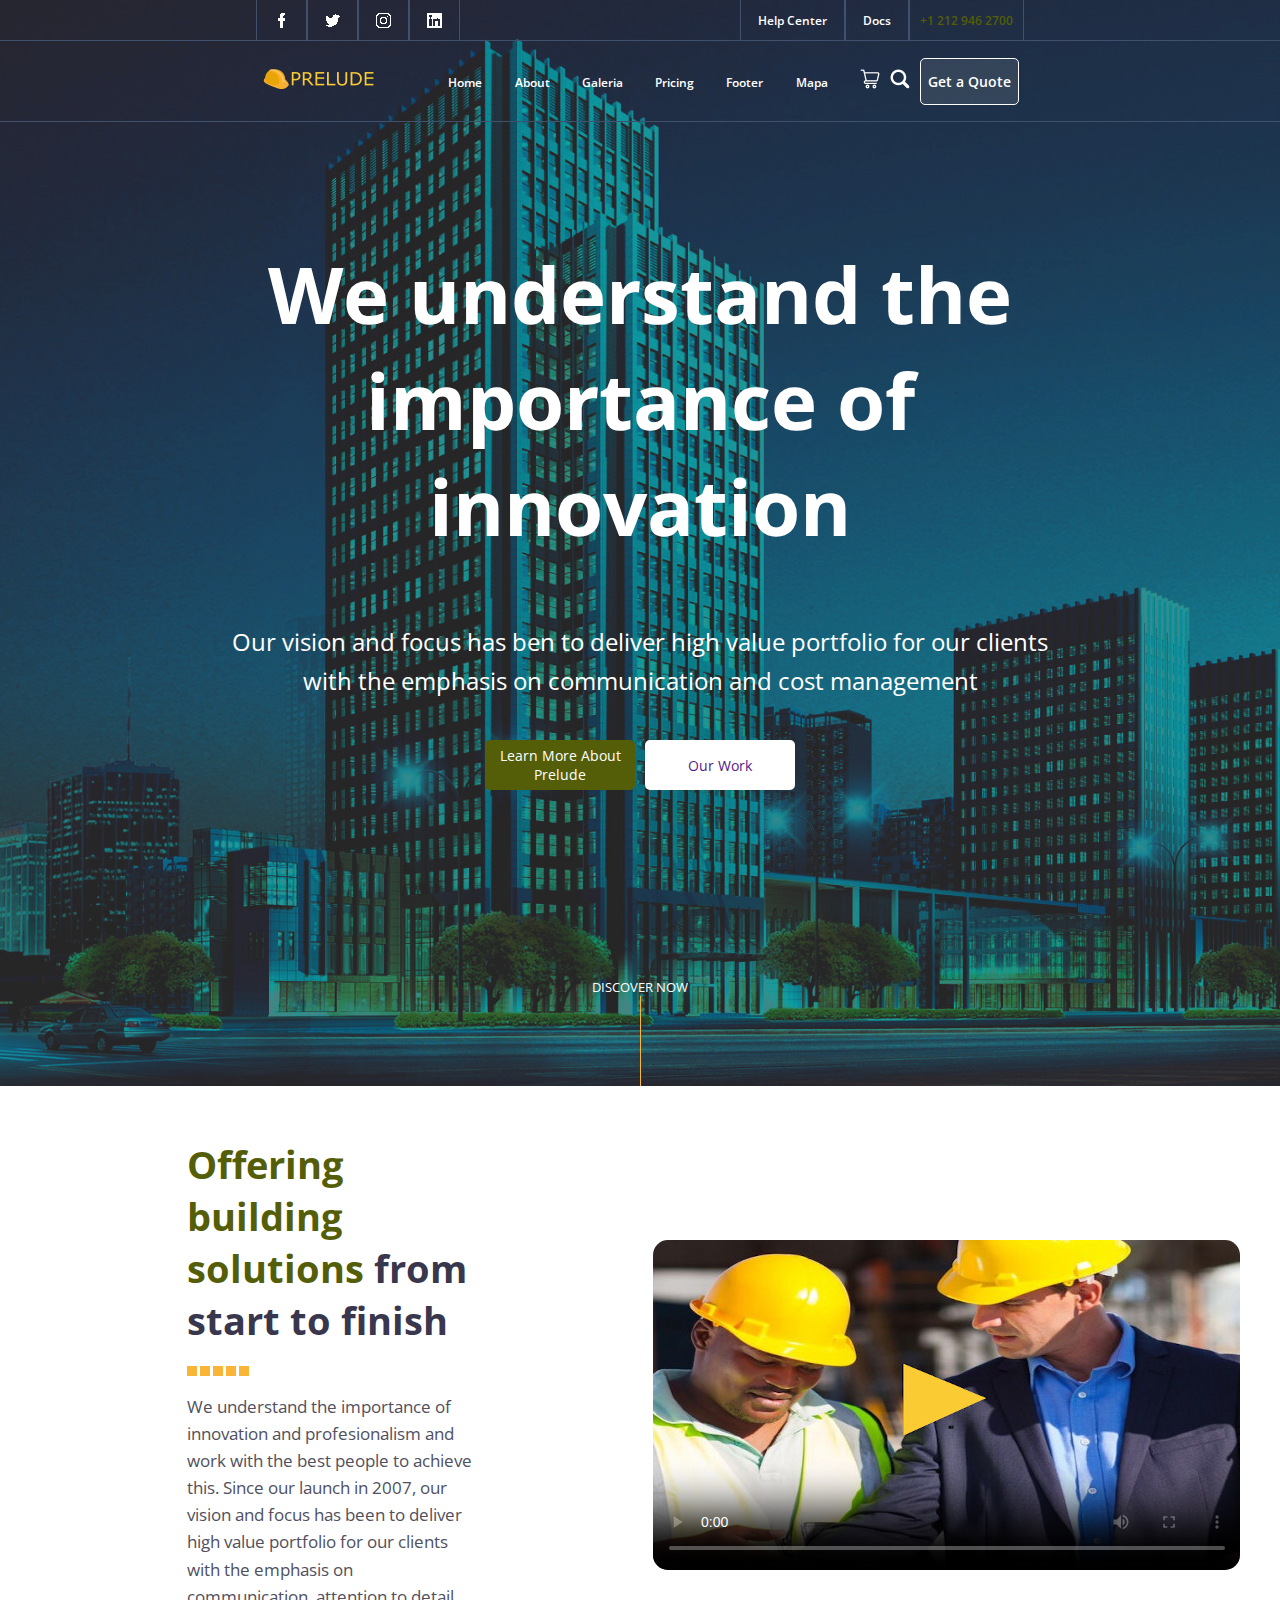
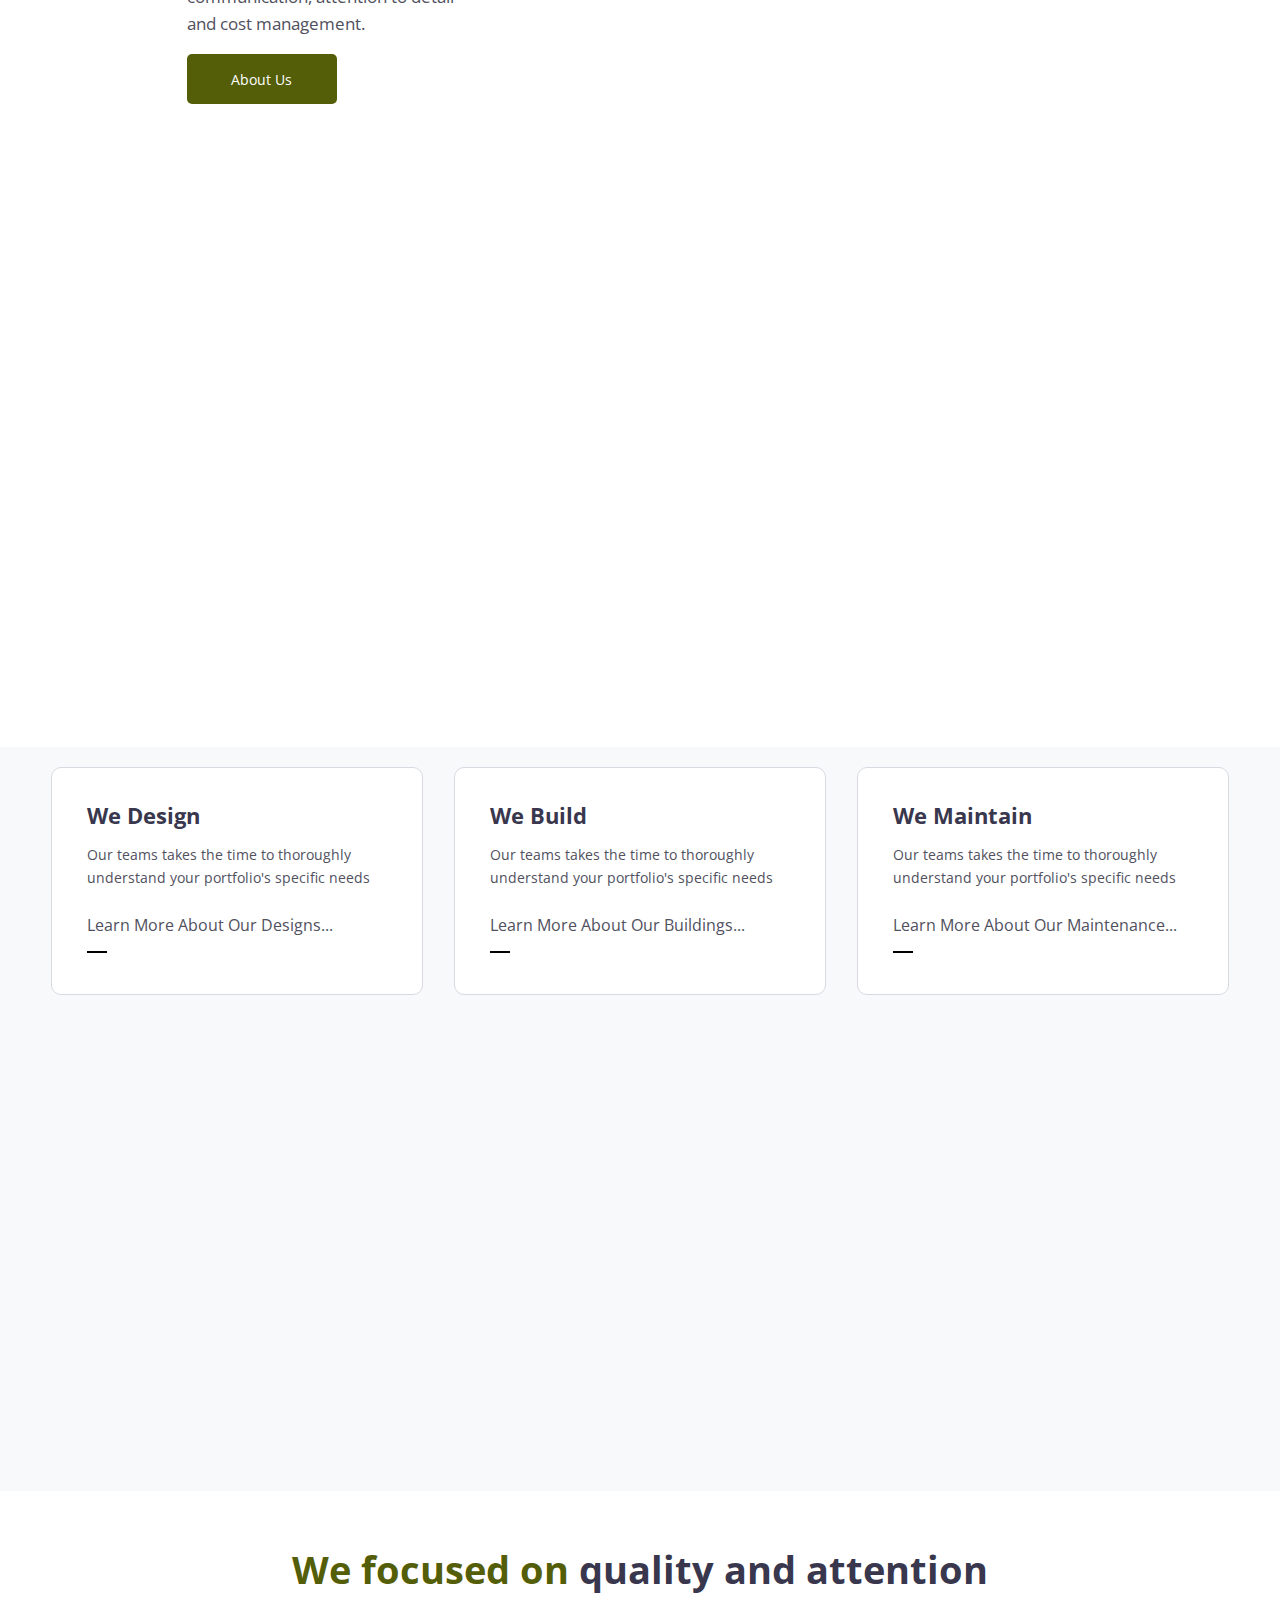
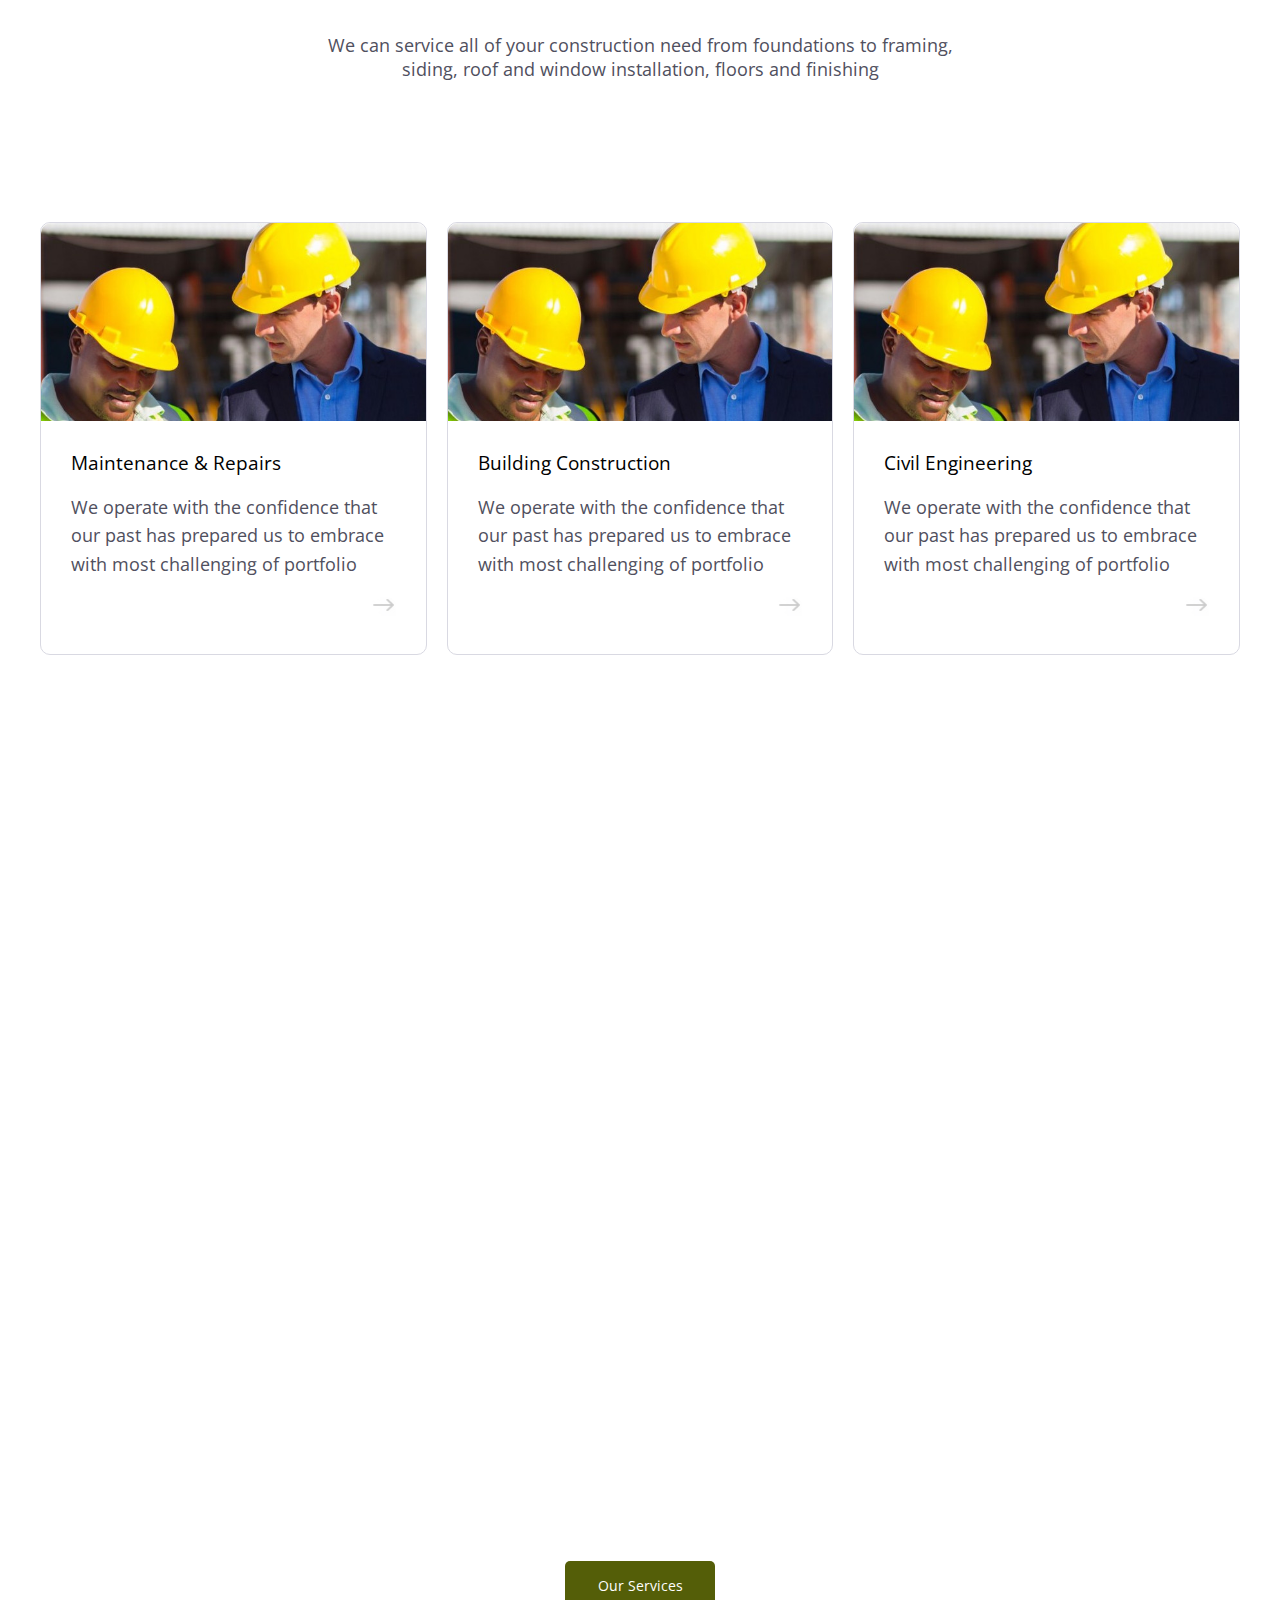
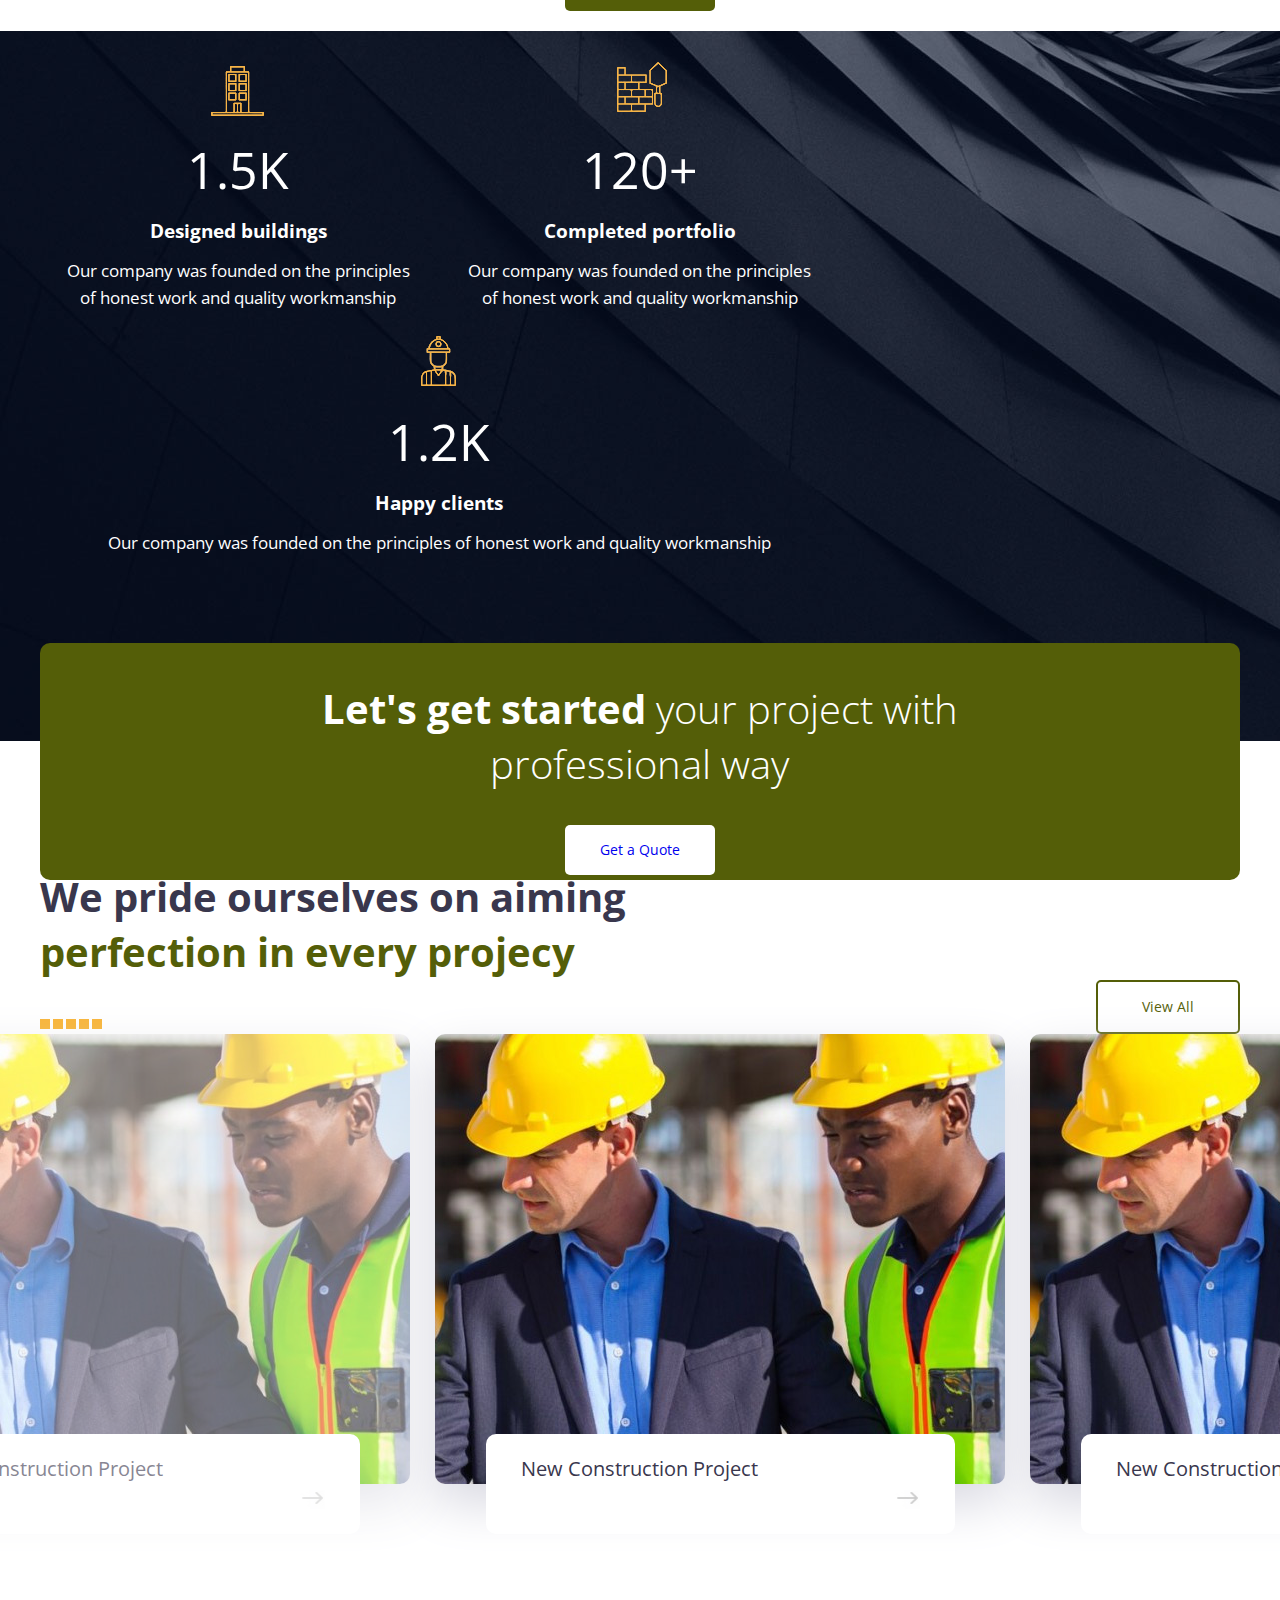
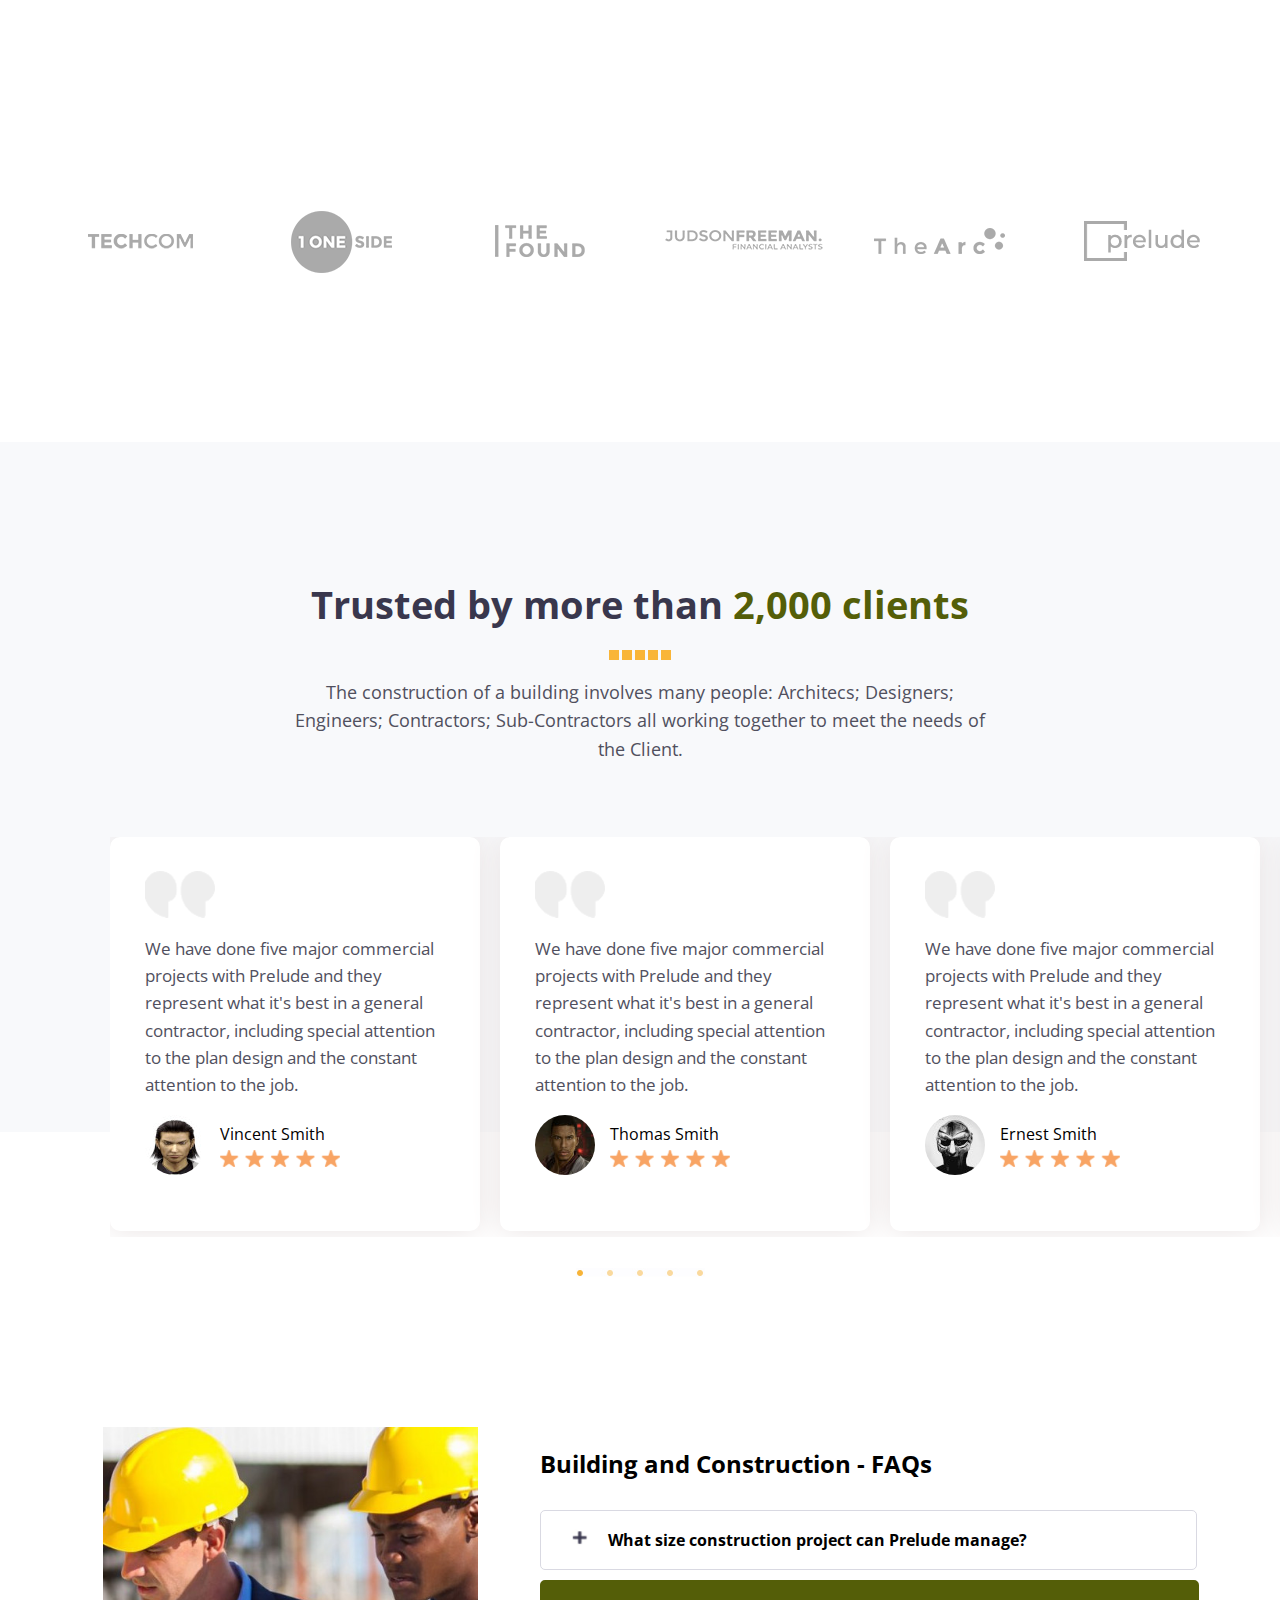
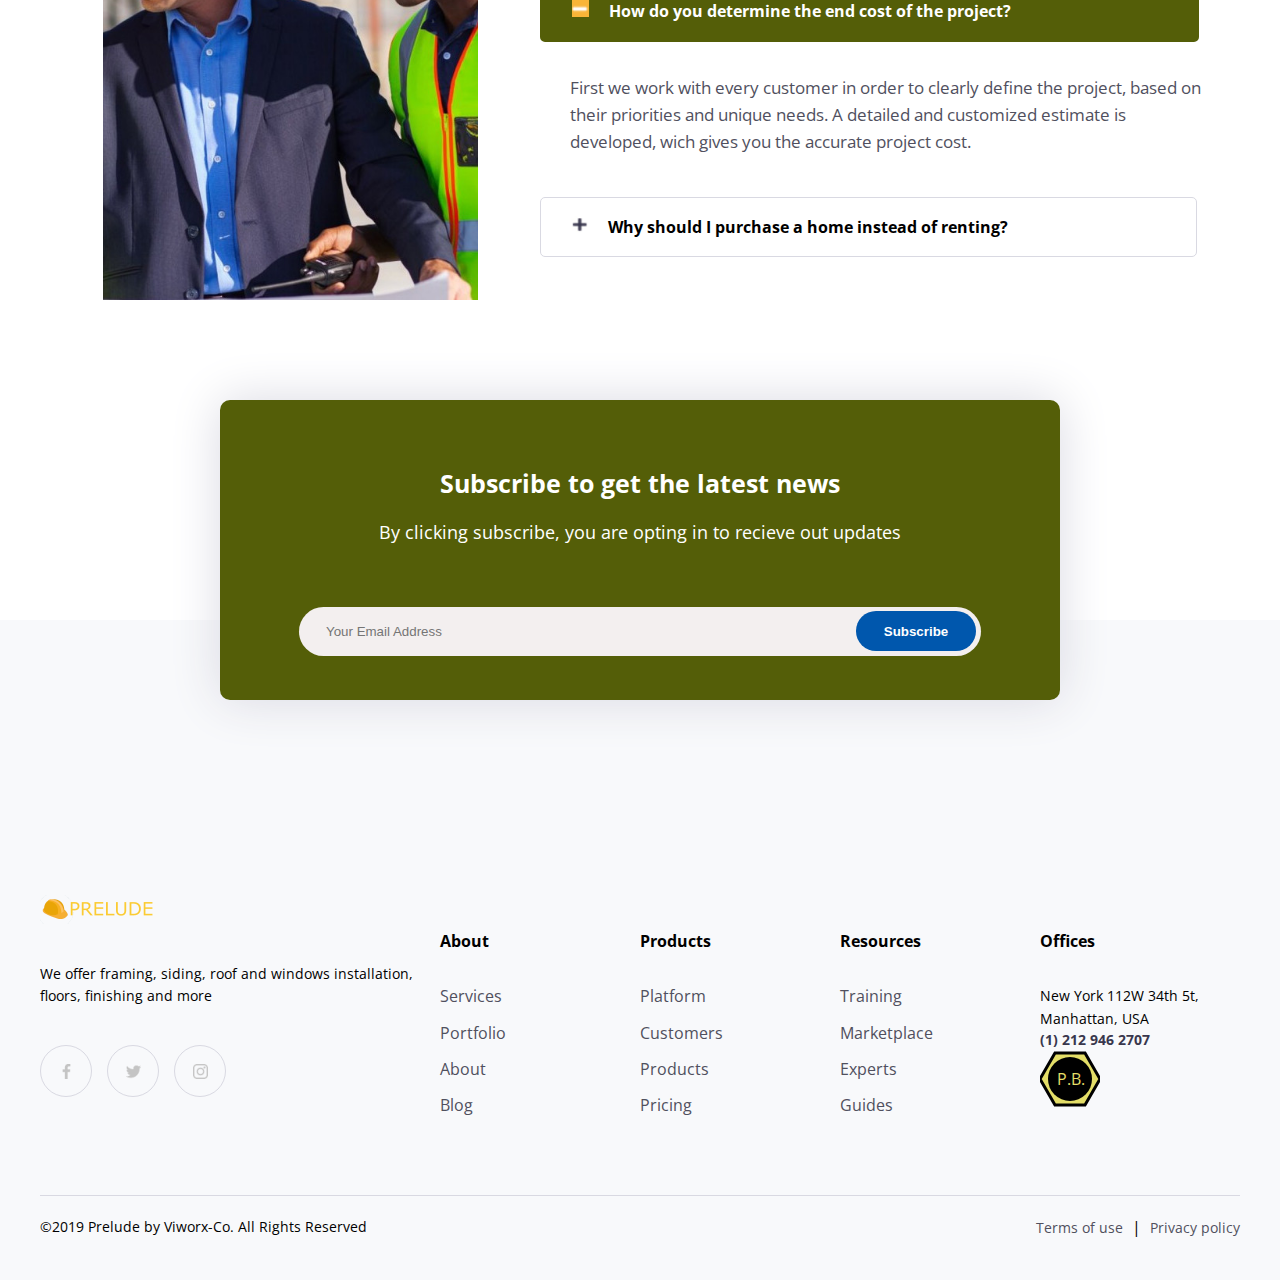
==== Proyecto_AAA/portada.html @ b58b6262 "1.1" ====
<!DOCTYPE html>
<html lang="es">

<head>
    <meta charset="UTF-8">
    <meta http-equiv="X-UA-Compatible" content="IE=edge">
    <meta name="viewport" content="width=device-width, initial-scale=1.0">
    <title>Prelude</title>
    <link rel="stylesheet" href="./styles/portada.css">
    <style>
        footer {
            margin-top: 200px;
        }
    </style>
</head>

<body>
    <div id="bgBuildings">
        <div class="borde">
            <header>
                <h1 aria-level="1" role="heading" style="display: none;">Prelude</h1>

                <div class="redes">
                    <a href=""><img class="logoHeader" src="./images/fb.png" alt="facebookLogo"></a>
                    <a href=""><img class="logoHeader" src="./images/tw.png" alt="twitterLogo"></a>
                    <a href=""><img class="logoHeader" src="./images/ig.png" alt="instagramLogo"></a>
                    <a href=""><img class="logoHeader" src="./images/lk.png" src="" alt="linkedinLogo"></a>
                </div>

                <div class="support">
                    <a href="contacto.html">Help Center</a>
                    <a href="">Docs</a>
                    <a class="textoAmarillo" href="">+1 212 946 2700</a>
                </div>

            </header>
        </div>

        <div class="borde">
            <nav>
                <h2 style="display: none;">Navegacion</h2>
                <a href="portada.html"><img src="./images/preludeLogov2Re.png" class="preludeLogo" alt="preludeLogo"></a>
                <ul>
                    <li><a href="#">Home</a></li>
                    <li><a href="#aboutUs">About</a></li>
                    <li><a href="galeria.html">Galeria</a></li>
                    <li><a href="./pricing.html">Pricing</a></li>
                    <li><a href="#footer">Footer</a></li>
                    <li><a href="mapa.html">Mapa</a></li>
                </ul>
                <div class="support">
                    <a href="./carrito.html"><img src="./images/carrito.png" alt="carritoCompra"></a>
                    <a href="./buscar.html"><img src="./images/lupa.png" alt="lupaBusqueda"></a>
                    <a href="./contacto.html" class="boton">Get a Quote</a>
                </div>

            </nav>
        </div>


        <section id="fondoContenido">
            <h2 class="tituloGrande">We understand the importance of innovation</h2>
            <span class="subtituloGrande">Our vision and focus has ben to deliver high value portfolio for
                our clients with the emphasis on communication and cost management
            </span>
            <div id="botones">
                <a href="./contacto.html" class="boton btnAmarillo">Learn More About Prelude</a>
                <a href="" class="boton">Our Work</a>
            </div>
            <audio controls autoplay>
                <source src="./audio/resultado.mp3" type="audio/mpeg">
                Musica de fondo.
            </audio>
            <div id="discover"><a href="">DISCOVER NOW</a>
                <img src="./images/lineaAmarillaV.png" alt="lineaAmarillaV">
            </div>

        </section>



    </div>
    <main>
        <section id="aboutUs">
            <div id="containerAboutUs">
                <h2 class="tituloMedio"><span class="textoAmarillo">Offering building solutions</span> from start to
                    finish</h2>
                <img src="./images/yellowDotts.png" alt="yellowDotts" class="yellowDots">
                <p class="textoParrafo">We understand the importance of innovation and profesionalism and
                    work with the best people to achieve this. Since our launch in 2007, our
                    vision and focus has been to deliver high value portfolio for our clients
                    with the emphasis on communication, attention to detail and cost
                    management.
                </p>
                <a href="" class="boton btnAmarillo">About Us</a>
            </div>

            <video controls poster="./images/videoPreview.jpg">
                <source src="./video/resultado.mp4" type="video/mp4" >
              Video publicitario de la empresa.
              </video>
        </section>
        <div class="greybg">
            <section id="knowMore">
                <h2 style="display: none;">Know More</h2>
                <article aria-labelledby="knowDesign">
                    <h3 id="knowDesign">We Design</h3>
                    <p class="textoParrafo">Our teams takes the time to thoroughly
                        understand your portfolio's specific needs
                    </p>
                    <a href="./contacto.html">Learn More About Our Designs...</a>

                </article>
                <article aria-labelledby="knowBuild">
                    <h3 id="knowBuild">We Build</h3>
                    <p class="textoParrafo">Our teams takes the time to thoroughly
                        understand your portfolio's specific needs
                    </p>
                    <a href="./contacto.html">Learn More About Our Buildings...</a>

                </article>
                <article aria-labelledby="knowMaintain">
                    <h3 id="knowMaintain">We Maintain</h3>
                    <p class="textoParrafo">Our teams takes the time to thoroughly
                        understand your portfolio's specific needs
                    </p>
                    <a href="./contacto.html">Learn More About Our Maintenance...</a>

                </article>
            </section>
        </div>

        <section id="services">
            <div class="info">
                <h2 class="tituloMedio"><span class="textoAmarillo">We focused on</span> quality and attention</h2>
                <img src="./images/yellowDotts.png" alt="yellowDotts">
                <p>We can service all of your construction need from foundations to framing,
                    siding, roof and window installation, floors and finishing
                </p>
            </div>

            <div class="cards">
                <article aria-labelledby="cardRepairs">
                    <img src="./images/services.jpg" alt="services">
                    <div>
                        <h3 id="cardRepairs">Maintenance & Repairs</h3>
                        <p class="textoParrafo">We operate with the confidence that
                            our past has prepared us to embrace
                            with most challenging of portfolio</p>
                        <a class="flechas" href="">
                            <img src="./images/flechaDerecha.png" alt="flechaDerecha">
                            <img src="./images/flechaDerechaA.png" alt="flechaDerechaA">
                        </a>
                    </div>
                </article>
                <article aria-labelledby="cardBuilding">
                    <img src="./images/services.jpg" alt="services">
                    <div>
                        <h3 id="cardBuilding">Building Construction</h3>
                        <p class="textoParrafo">We operate with the confidence that
                            our past has prepared us to embrace
                            with most challenging of portfolio</p>
                        <a class="flechas" href="">
                            <img src="./images/flechaDerecha.png" alt="flechaDerecha">
                            <img src="./images/flechaDerechaA.png" alt="flechaDerechaA">
                        </a>
                    </div>
                </article>
                <article aria-labelledby="cardCivil">
                    <img src="./images/services.jpg" alt="services">
                    <div>
                        <h3 id="cardCivil">Civil Engineering</h3>
                        <p class="textoParrafo">We operate with the confidence that
                            our past has prepared us to embrace
                            with most challenging of portfolio</p>
                        <a class="flechas" href="">
                            <img src="./images/flechaDerecha.png" alt="flechaDerecha">
                            <img src="./images/flechaDerechaA.png" alt="flechaDerechaA">
                        </a>
                    </div>
                </article>
            </div>


            <a href="" class="boton btnAmarillo">Our Services</a>
        </section>
        <div id="portfolioBg">
            <section id="portfolio">
                <h2 style="display: none;">Portfolio</h2>
                <article aria-labelledby="portDesigned">
                    <img src="./images/buildingIcon.png" alt="buildingIcon">
                    <span>1.5K</span>
                    <h3 id="portDesigned">Designed buildings</h3>
                    <p class="textoParrafo">Our company was founded on the principles
                        of honest work and quality workmanship
                    </p>
                </article>
                <article aria-labelledby="portCompleted">
                    <img src="./images/construct.png" alt="construct">
                    <span>120+</span>
                    <h3 id="portCompleted">Completed portfolio</h3>
                    <p class="textoParrafo">Our company was founded on the principles
                        of honest work and quality workmanship
                    </p>
                </article>
                <article aria-labelledby="portHappy">
                    <img src="./images/constructor.png" alt="constructor">
                    <span>1.2K</span>
                    <h3 id="portHappy">Happy clients</h3>
                    <p class="textoParrafo">Our company was founded on the principles
                        of honest work and quality workmanship
                    </p>
                </article>
                <div id="portfolioQuote">
                    <h2><span class="bold">Let's get started</span> your project with
                        professional way
                    </h2>
                    <a href="./contacto.html" class="boton">Get a Quote</a>

                </div>
            </section>
        </div>

        <section id="projects">
            <div id="projectsHeader">
                <div>
                    <h2>We pride ourselves on aiming <span class="textoAmarillo">perfection in every projecy</span></h2>
                    <img src="./images/yellowDotts.png" alt="yellowDotts">
                </div>

                <a href="noticias.html" class="boton btnAmarilloReverse">View All</a>
            </div>


            <div id="projectsArticles">
                <article class="carrouselOut" aria-label="project1">
                    <div>
                        <span>New Construction Project</span>
                        <a class="flechas" href="">
                            <img src="./images/flechaDerecha.png" alt="flechaDerecha">
                            <img src="./images/flechaDerechaA.png" alt="flechaDerechaA">
                        </a>
                    </div>
                </article>
                <article aria-label="project2">
                    <div>
                        <span>New Construction Project</span>
                        <a class="flechas" href="">
                            <img src="./images/flechaDerecha.png" alt="flechaDerecha">
                            <img src="./images/flechaDerechaA.png" alt="flechaDerechaA">
                        </a>
                    </div>
                </article>
                <article aria-label="project3">
                    <div>
                        <span>New Construction Project</span>
                        <a class="flechas" href="">
                            <img src="./images/flechaDerecha.png" alt="flechaDerecha">
                            <img src="./images/flechaDerechaA.png" alt="flechaDerechaA">
                        </a>
                    </div>
                </article>
                <article aria-label="project4" class="carrouselOut">
                    <div>
                        <span>New Construction Project</span>
                        <a class="flechas" href="">
                            <img src="./images/flechaDerecha.png" alt="flechaDerecha">
                            <img src="./images/flechaDerechaA.png" alt="flechaDerechaA">
                        </a>
                    </div>
                </article>
            </div>
            <div id="partners">
                <img src="./images/techcomLogo.png" alt="techcomLogo">
                <img src="./images/onesideLogo.png" alt="onesideLogo">
                <img src="./images/theFoundLogo.png" alt="thefoundLogo">
                <img src="./images/judsonLogo.png" alt="judsonLogo">
                <img src="./images/thearcLogo.png" alt="thearcLogo">
                <img src="./images/preludeIcon.png" alt="preludeIcon">
            </div>
        </section>

        <div class="greybg">
            <section id="reviews">
                <div id="reviewsHeader">
                    <h2 class="tituloMedio">Trusted by more than <span class="textoAmarillo">2,000 clients</span></h2>
                    <img src="./images/yellowDotts.png" alt="yellowDotts" class="yellowdots">
                    <p class="textoParrafo">The construction of a building involves many people: Architecs; Designers;
                        Engineers;
                        Contractors; Sub-Contractors all working together to meet the needs of the Client.
                    </p>
                </div>

                <div id="reviewCarrousel">
                    <article aria-label="review1">
                        <img src="./images/comillasLogo.PNG" alt="comillasLogo" class="comillasLogo">
                        <p class="textoParrafo">We have done five major commercial
                            projects with Prelude and they
                            represent what it's best in a general
                            contractor, including special attention
                            to the plan design and the constant
                            attention to the job.
                        </p>
                        <div>
                            <img class="profilePicture" src="./images/user1.jpeg" alt="clienteLogo">
                            <div>
                                <span>Vincent Smith</span>
                                <img src="./images/stars.png" alt="cincoEstrellasLogo" class="cincoEstrellasLogo">
                            </div>
                        </div>
                    </article>
                    <article aria-label="review2">
                        <img src="./images/comillasLogo.PNG" alt="comillasLogo" class="comillasLogo">
                        <p class="textoParrafo">We have done five major commercial
                            projects with Prelude and they
                            represent what it's best in a general
                            contractor, including special attention
                            to the plan design and the constant
                            attention to the job.
                        </p>
                        <div>
                            <img class="profilePicture" src="./images/user2.jpeg" alt="clienteLogo">
                            <div>
                                <span>Thomas Smith</span>
                                <img src="./images/stars.png" alt="cincoEstrellasLogo" class="estrellasLogo">
                            </div>
                        </div>
                    </article>
                    <article aria-label="review3">
                        <img src="./images/comillasLogo.PNG" alt="comillasLogo" class="comillasLogo">
                        <p class="textoParrafo">We have done five major commercial
                            projects with Prelude and they
                            represent what it's best in a general
                            contractor, including special attention
                            to the plan design and the constant
                            attention to the job.
                        </p>
                        <div>
                            <img class="profilePicture" src="./images/user3.jpg" alt="clienteLogo">
                            <div>
                                <span>Ernest Smith</span>
                                <img src="./images/stars.png" alt="cincoEstrellasLogo" class="estrellasLogo">
                            </div>
                        </div>


                    </article>
                    <article aria-label="review4" class="carrouselOut">
                        <img src="./images/comillasLogo.PNG" alt="comillasLogo" class="comillasLogo">
                        <p class="textoParrafo">We have done five major commercial
                            projects with Prelude and they
                            represent what it's best in a general
                            contractor, including special attention
                            to the plan design and the constant
                            attention to the job.
                        </p>
                        <div>
                            <img class="profilePicture" src="./images/user4.PNG" alt="clienteLogo">
                            <div>
                                <span>Andrea Smith</span>
                                <img src="./images/stars.png" alt="cincoEstrellasLogo" class="estrellasLogo">
                            </div>
                        </div>
                    </article>
                </div>
                <img src="./images/carrouselIndicator.png" alt="carrouselIndicator" class="carrouselIndicator">
            </section>
        </div>


        <section id="faq">
            <img src="./images/faq.jpg" alt="faqImg">
            <div id="faqContent">
                <h2>Building and Construction - FAQs</h2>
                <article aria-label="faq1">
                    <div class="faqAccordion">
                        <span>What size construction project can Prelude manage?</span>
                    </div>
                    <div class="hidden">
                        <p>First we work with every customer in order to clearly define the project, based on
                            their priorities and unique needs. A detailed and customized estimate is
                            developed, wich gives you the accurate project cost.
                        </p>
                    </div>
                </article>
                <article aria-label="faq2">
                    <div class="faqAccordion faqAccordionActive">
                        <span>How do you determine the end cost of the project?</span>
                    </div>
                    <div class="faqAccordionContent">
                        <p class="textoParrafo">First we work with every customer in order to clearly define the
                            project, based on
                            their priorities and unique needs. A detailed and customized estimate is
                            developed, wich gives you the accurate project cost.
                        </p>
                    </div>
                </article>
                <article aria-label="faq3">
                    <div class="faqAccordion">
                        <span>Why should I purchase a home instead of renting?</span>
                    </div>
                    <div class="hidden">
                        <p>First we work with every customer in order to clearly define the project, based on
                            their priorities and unique needs. A detailed and customized estimate is
                            developed, wich gives you the accurate project cost.
                        </p>
                    </div>
                </article>
            </div>

            <div class="subscribe">
                <div class="subscribeText">
                    <h2>Subscribe to get the latest news</h2>
                    <p>By clicking subscribe, you are opting in to recieve out updates</p>
                </div>

                <div class="inputAccount">
                    <input aria-label="Insert your email" type="email" name="emailSub" placeholder="Your Email Address">
                    <button type="submit">Subscribe</button>
                </div>
            </div>
        </section>
    </main>
    <div class="greybg">
        <footer id="footer">
            <h2 style="display: none;">Pie de pagina</h2>
            <div>
                <div id="footerInfo">
                    <img class="preludeLogo" src="./images/preludeLogov2Re.png" alt="preludeLogo">
                    <p class="textoParrafo">
                        We offer framing, siding, roof and windows installation, floors, finishing and more
                    </p>
                    <div id="footerRedes">
                        <a href="">
                            <img src="./images/fbG.png" alt="facebookGreyLogo">
                            <img src="./images/fb.png" alt="facebookLogo">
                        </a>
                        <a href="">
                            <img src="./images/twG.png" alt="twitterLogo">
                            <img src="./images/tw.png" alt="twitterLogoGrey">
                        </a>
                        <a href="">
                            <img src="./images/igG.png" alt="instagramLogo">
                            <img src="./images/ig.png" alt="instagramLogoGrey">
                        </a>
                    </div>
                </div>
                <div class="footerLinks">
                    <span class="bold">About</span>
                    <a href="./services.html">Services</a>
                    <a href="./portfolio.html">Portfolio</a>
                    <a href="./#AboutUs">About</a>
                    <a href="./blog.html">Blog</a>
                </div>
                <div class="footerLinks">
                    <span class="bold">Products</span>
                    <a href="./platform.html">Platform</a>
                    <a href="./customers.html">Customers</a>
                    <a href="./products.html">Products</a>
                    <a href="./pricing.html">Pricing</a>
                </div>
                <div class="footerLinks">
                    <span class="bold">Resources</span>
                    <a href="./training.html">Training</a>
                    <a href="./market.html">Marketplace</a>
                    <a href="./experts.html">Experts</a>
                    <a href="./guides.html">Guides</a>
                </div>
                <div id="footerAddress">
                    <span class="bold">Offices</span>
                    <span class="textoParrafo">New York 112W 34th 5t, Manhattan, USA</span>
                    <a href="">(1) 212 946 2707</a>
                    <svg width="60" height="60" id="firma">
                        <polygon class="hex" points="60,30 45,56 15,56 0,30 15,4 45,4"
                            style="fill:#e4de68; stroke:black; stroke-width:3px"></polygon>
                        <circle cx="30" cy="30" r="22" fill="black"></circle>
                        <text fill="#e4de68" font-size="18 font-family="Helvetica" x="17" y="36">P.B.</text>
                    </svg>
                </div>
            </div>

            <div id="legal">

                <span class="textoParrafo">©2019 Prelude by Viworx-Co. All Rights Reserved</span>

                <div>
                    <a href="">Terms of use</a>
                    <span class="divider">|</span>
                    <a href="">Privacy policy</a>
                </div>

            </div>

        </footer>
    </div>
</body>

</html>
---- Proyecto_AAA/styles/portada.css ----
@import url(./index.css);

@media screen and (max-width: 640px) {
    #discover {
        display: none;
    }

    #aboutUs {
        grid-template-columns: 1fr;
        grid-template-rows: repeat(2, 1fr);
    }

    #containerAboutUs {
        width: 350px;
    }

    #portfolio {
        grid-template-rows: repeat(4, 1fr);
        grid-template-columns: 1fr;
    }

    #portfolioQuote {
        padding: 5px;
    }

    #partners {
        margin-top: 40%;
        grid-template-columns: repeat(2, 1fr);
        grid-template-rows: repeat(3, 1fr);
    }

    #services .cards .textoParrafo {
        font-size: 12px;
    }

    #reviewCarrousel {
        grid-template-columns: 1fr;
    }

    #reviews {
        padding-top: 125px;
    }

    #reviewsHeader h2 {
        font-size: 25px;
    }
}

@media screen and (max-width: 1280px) {
    #knowMore {
        grid-template-columns: 1fr;
        grid-template-rows: repeat(3, 1fr);
    }

    #services .cards {
        width: 50%;
        grid-template-columns: 1fr;
        grid-template-rows: repeat(3, 1fr);
    }

    #portfolioBg {
        min-height: 710px;
    }

    #projectsArticles {
        width: 100%;
        min-height: 700px;
        display: grid;
        justify-items: center;
        grid-template-columns: 1fr;
        grid-template-rows: repeat(4, 1fr);
        gap: 175px;
    }

    #projectsArticles article {
        width: 100%;
        height: 200%;
        border-radius: 10px;

    }

    #services .info img {
        display: none;
    }

    #services .info {
        grid-template-rows: repeat(2, 1fr);
    }

    #services article div {
        padding: 10px;
    }

    #faq {
        grid-template-columns: 1fr;
        grid-template-rows: 1fr 1fr 300px;
    }

    #faq img {
        width: 40%;
    }
}

@media screen and (min-width: 640px) and (max-width: 1280px) {
    #reviewsHeader {
        margin-top: 3%;
    }

    #discover {
        display: none;
    }

    #aboutUs {
        grid-template-columns: 1fr;
        grid-template-rows: repeat(2, 1fr);
    }

    #containerAboutUs {
        width: 50%;
    }

    #portfolio {
        grid-template-rows: repeat(3, 1fr);
        grid-template-columns: repeat(2, 1fr);
    }

    #portfolio article:nth-child(4) {
        grid-column: 1 / span 2;
    }

    #portfolioQuote {
        grid-column: 1 / span 2;
        padding: 5px;
    }

    #projectsArticles {
        width: 100%;
        height: 700px;
        display: grid;
        justify-items: center;
        grid-template-columns: repeat(2, 1fr);
        grid-template-rows: repeat(2, 1fr);
        gap: 75px;
    }

    #projectsArticles article {
        width: 100%;
        height: 100%;
        border-radius: 10px;

    }

    #partners {
        margin-top: 50px;
        grid-template-columns: repeat(3, 1fr);
        grid-template-rows: repeat(2, 1fr);
    }

    #services .info {
        grid-template-rows: repeat(3, 1fr);
    }

    #services article div {
        padding: 24px 30px 32px;
    }

    #reviewCarrousel {
        grid-template-columns: repeat(2, 1fr);
    }
}

@media screen and (min-width: 1280px) {
    #discover {
        padding-top: 14%;
        display: flex;
        flex-direction: column;
        justify-items: center;
        align-items: center;
    }

    #aboutUs {
        grid-template-columns: repeat(2, 1fr);
    }

    #knowMore {
        grid-template-columns: repeat(3, 1fr);
    }


    #services .cards {
        width: 100%;
        grid-template-columns: repeat(3, 1fr);
    }

    #portfolio {
        grid-template-rows: repeat(2, 1fr);
        grid-template-columns: repeat(3, 1fr);
    }

    #portfolioQuote {
        grid-column: 1 / span 3;
    }

    #portfolioBg {
        height: 710px;
    }

    #projectsArticles {
        height: 500px;
        width: 125vw;
        display: grid;
        grid-template-columns: repeat(4, 1fr);
        grid-template-rows: 1fr;
        gap: 25px;
    }

    #projectsArticles article {
        width: 570px;
        height: 450px;
        border-radius: 10px;

    }

    #partners {
        grid-template-columns: repeat(6, 1fr);
    }

    #reviewCarrousel {
        left: 20%;
        grid-template-columns: repeat(4, 1fr);
    }

    #faq {
        grid-template-columns: 500px 1fr;
        grid-template-rows: 1fr 300px;
    }

    #faq img {
        width: 75%;
    }

    #services article div {
        padding: 24px 30px 32px;
    }
}

#bgBuildings {
    background-image: url('../images/edificio.jpg');
    background-repeat: no-repeat;
    background-size: cover;
    background-position: center;
    object-fit: fill;
    width: 100%;
    overflow: hidden;

}

#fondoContenido {
    height: 100vh;
    text-align: center;
    color: white;
    display: flex;
    flex-direction: column;
    align-content: center;
    align-items: center;
    justify-items: center;
    justify-content: center;
    margin: auto;
    padding: 0px;
    padding-top: 5%;
   
}

#botones {
    margin-top: 40px;
    display: grid;
    grid-template-columns: repeat(2, 1fr);
    grid-template-rows: 1fr;
    grid-gap: 10px;

}

#discover a {
    font-size: 13px;
    color: white;
    text-decoration: none;
}

#aboutUs {
    display: grid;
    gap: 25px;
    align-content: center;
    align-items: center;
    justify-items: center;
}

#containerAboutUs {
    display: flex;
    justify-content: space-evenly;
    flex-direction: column;
}

#knowMore {
    min-height: 430px;
    display: grid;
    align-items: center;
    justify-items: center;
    gap: 10px;
}

#knowMore article {
    width: 300px;
    height: 150px;
    padding: 32px 35px 44px 35px;
    background-color: white;
    border: 1px solid var(--grisBordeClaro);
    border-radius: 10px;
    transition: all 0.3s;
}

#knowMore article h3 {
    margin: 0px;
    font-size: 22px;
    color: var(--grisTitulo);
}

#knowMore article p {
    font-size: 14px;
    margin-bottom: 25px;
}

#knowMore article a {
    text-decoration: none;
    color: var(--grisParrafo);
}

#knowMore article a::after {
    content: url('../images/lineaNegraH.png');
    display: block;
}

#knowMore article:hover * {
    transition: all 0.3s ease-out;
}

#knowMore article:hover {
    background-image: url(../images/edificioKnowMore.jpg);
    background-size: cover;
    transition: all 0.3s ease-out;
    translate: 0 -10px;
}

#knowMore article:hover p,
#knowMore article:hover h3 {
    color: white;
}

#knowMore article:hover a {
    color: var(--amarillo);
}

#knowMore article:hover a::after {
    content: url('../images/lineaAmarillaH.png');
}

#services {
    min-height: 960px;
    max-height: 90000px;
    display: flex;
    flex-direction: column;
    align-items: center;
    justify-content: space-evenly;
}

#services .cards {
    display: grid;
    gap: 20px;
    min-height: 420px;
}

#services .info {
    display: grid;
    min-height: 200px;
    justify-items: center;
}

#services .info p {
    font-size: 18px;
    color: var(--grisParrafo);
    text-align: center;
    width: 60%;
}

#services article {
    border: 1px solid var(--grisBordeClaro);
    border-radius: 10px;
    transition: all 0.3s;
}

#services>img {
    justify-self: flex-start;
}

#services article img {
    width: 100%;
    border-top-left-radius: 10px;
    border-top-right-radius: 10px;
}

#services article div {
    display: flex;
    flex-direction: column;
    align-content: space-between;
    border-radius: 10px;
    width: 100%;
    min-height: 170px;
    box-sizing: border-box;
}

#services article:hover {
    border-bottom: 5px solid var(--amarillo);
    box-shadow: 0px 0px 50px var(--grisBordeClaro);
    transition: all 0.3s;
}

#services article div h3 {
    font-weight: 400;
    margin: 0px;
}

#services article div p {
    font-size: 18px;
}

#portfolio {
    display: grid;
    gap: 5px;
    color: white;
    height: 100%;
}

#portfolioBg {
    max-width: 1920px;
    background-image: url(../images/projectsbg.jpg);
}

#portfolio article {
    display: flex;
    flex-direction: column;
    justify-content: flex-end;
    align-items: center;
}

#portfolio article * {
    margin: 7px;
}

#portfolio article p {
    color: white;
    text-align: center;
    font-size: 17px;
    width: 90%;

}

#portfolio article span {
    font-size: 50px;
}

#portfolio article img {
    width: 64px;
}

#portfolioQuote {
    background-color: var(--amarillo);
    position: relative;
    top: var(--quoteMovement);
    border-radius: 10px;
    display: flex;
    flex-direction: column;
    justify-content: center;
    align-items: center;
}

#portfolioQuote h2 {
    font-size: 40px;
    font-weight: 100;
    width: 60%;
    text-align: center;
}

#projects {
    margin-top: var(--quoteMovement);
    min-height: 960px;
    display: flex;
    flex-direction: column;
    align-items: center;
    justify-content: space-evenly;

}

#projectsHeader {
    display: flex;
    justify-content: space-between;
    align-items: flex-end;
}

#projectsHeader h2 {
    font-size: 40px;
    width: 60%;
    color: var(--grisTitulo);
}

#projectsArticles article {
    display: flex;
    align-items: flex-end;
    justify-content: center;
    background-image: url(../images/carrousel.jpg);
    background-size: cover;
    box-shadow: 0px 20px 50px var(--grisBordeClaro);
}

/*
#projectsArticles article:nth-child(2) {
    background-image: url(../images/engineeringImg.jpg);
}

#projectsArticles article:nth-child(3) {
    background-image: url(../images/maintenanceImg.jpg);
}
*/

video {
    border-radius: 15px;
    transition: 0.5s ease-in;
    width: 100%;
    max-width: 600px;
    min-width: 250px
}

#projectsArticles article div {
    width: 70%;
    height: 60px;
    background-color: white;
    border-radius: 10px;
    padding: 21px 35px 19px;
    display: flex;
    justify-content: space-between;
    position: relative;
    top: 50px;
    transition: 0.5s ease-out;
}

#projectsArticles article:hover div {
    transform: translateY(-100px);
    transition: 0.5s ease-out;
}

#projectsArticles article:hover div span {
    color: var(--amarillo);
    transition: 0.5s;
}

#projectsArticles article div span {
    color: var(--grisTitulo);
    font-size: 20px;
    transition: 0.5s;
}

#partners {
    display: grid;
    gap: 10px;
}

#reviews {
    height: 650px;
    display: grid;
    grid-template-rows: 300px 400px 115px;
    justify-items: center;
}

#reviewCarrousel {
    height: 400px;
    gap: 20px;
    display: grid;
    position: relative;
    top: var(--quoteMovement);
    overflow: auto;

}


#reviewCarrousel article {
    width: 300px;
    height: 300px;
    padding: 34px 35px 60px;
    background-color: white;
    box-shadow: 0px 0px 30px rgb(233, 227, 227);
    border-radius: 10px;
    display: flex;
    flex-direction: column;
    justify-content: space-between;
}

#reviewCarrousel article div {
    display: flex;
    gap: 15px;
}

#reviewCarrousel article div div {
    display: flex;
    flex-direction: column;
    justify-content: center;
    gap: 5px;
}

#reviewsHeader {
    max-width: var(--anchoMax);
    min-width: var(--anchoMin);
    margin: auto;
    padding: 20px;
    height: 100%;
    display: flex;
    flex-direction: column;
    justify-content: flex-end;
    align-items: center;
}

#reviewsHeader p {
    font-size: 18px;
    width: 60%;
    text-align: center;
}

#faq {
    margin-top: 275px;
    display: grid;
    justify-items: center;
}

#faq img {
    min-width: 350px;

}

#faq .hidden {
    display: none;
}

#faqContent {
    display: flex;
    flex-direction: column;
    gap: 10px;
}

.faqAccordion {
    width: 85%;
    padding: 18px 30px;
    border: 1px solid var(--grisBordeClaro);
    border-radius: 5px;
    transition: all 0.3s;
}

.faqAccordion:hover {
    color: var(--amarillo);
    transition: all 0.3s;
}

.faqAccordionActive {
    background-color: var(--amarillo);
    border: 2px solid var(--amarillo);
    color: white;
    transition: all 0.3s;
}

.faqAccordionActive:hover {
    color: white;
    background-color: var(--amarilloOscuro);
    transition: all 0.3s;
}

.faqAccordion span {
    font-weight: bold;
}

.faqAccordionContent {
    padding: 15px 30px;
}

.faqAccordion span::before {
    content: '';
    background-image: url(../images/plusIcon.png);
    background-size: 17px 17px;
    display: inline-block;
    width: 17px;
    height: 17px;
    margin-right: 20px;
}

.faqAccordionActive span::before {
    content: '';
    background-image: url(../images/minusIcon.png);
    background-size: 17px 17px;
    display: inline-block;
    width: 17px;
    height: 17px;
    margin-right: 20px;
}
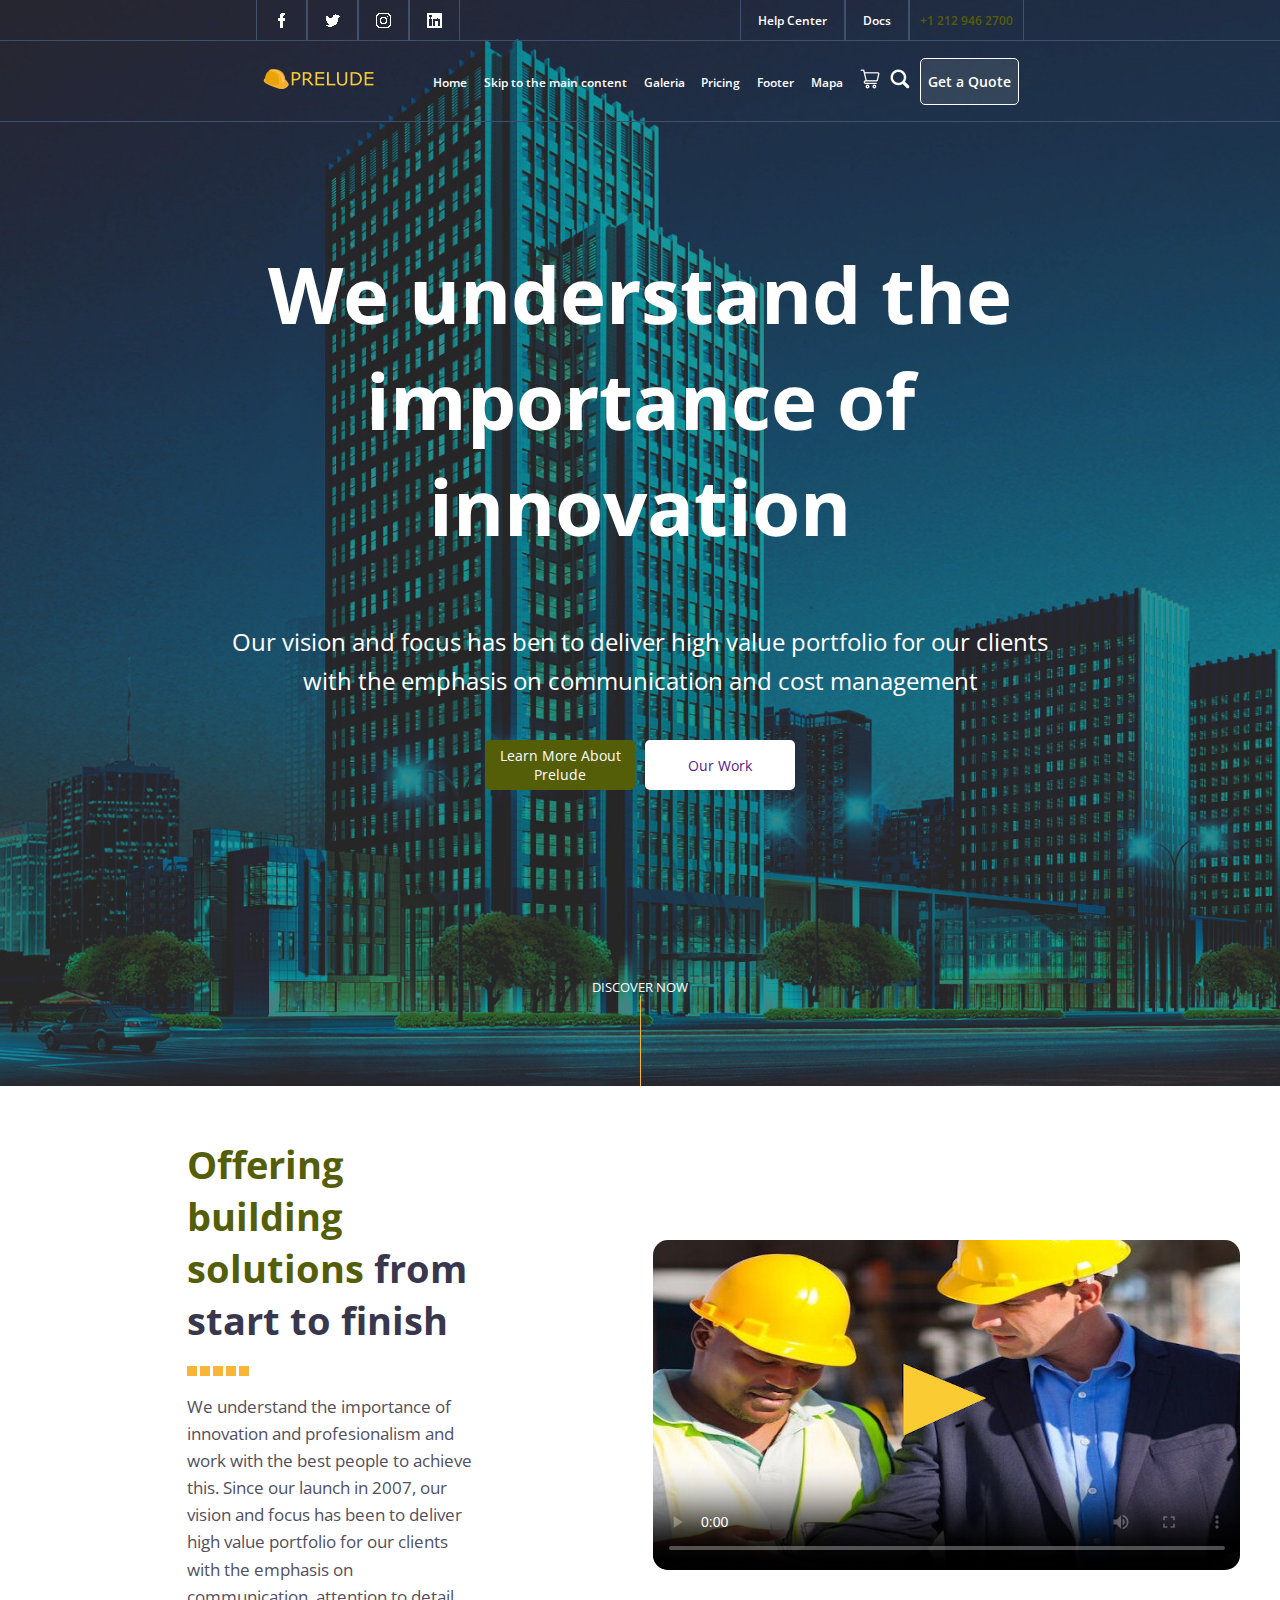
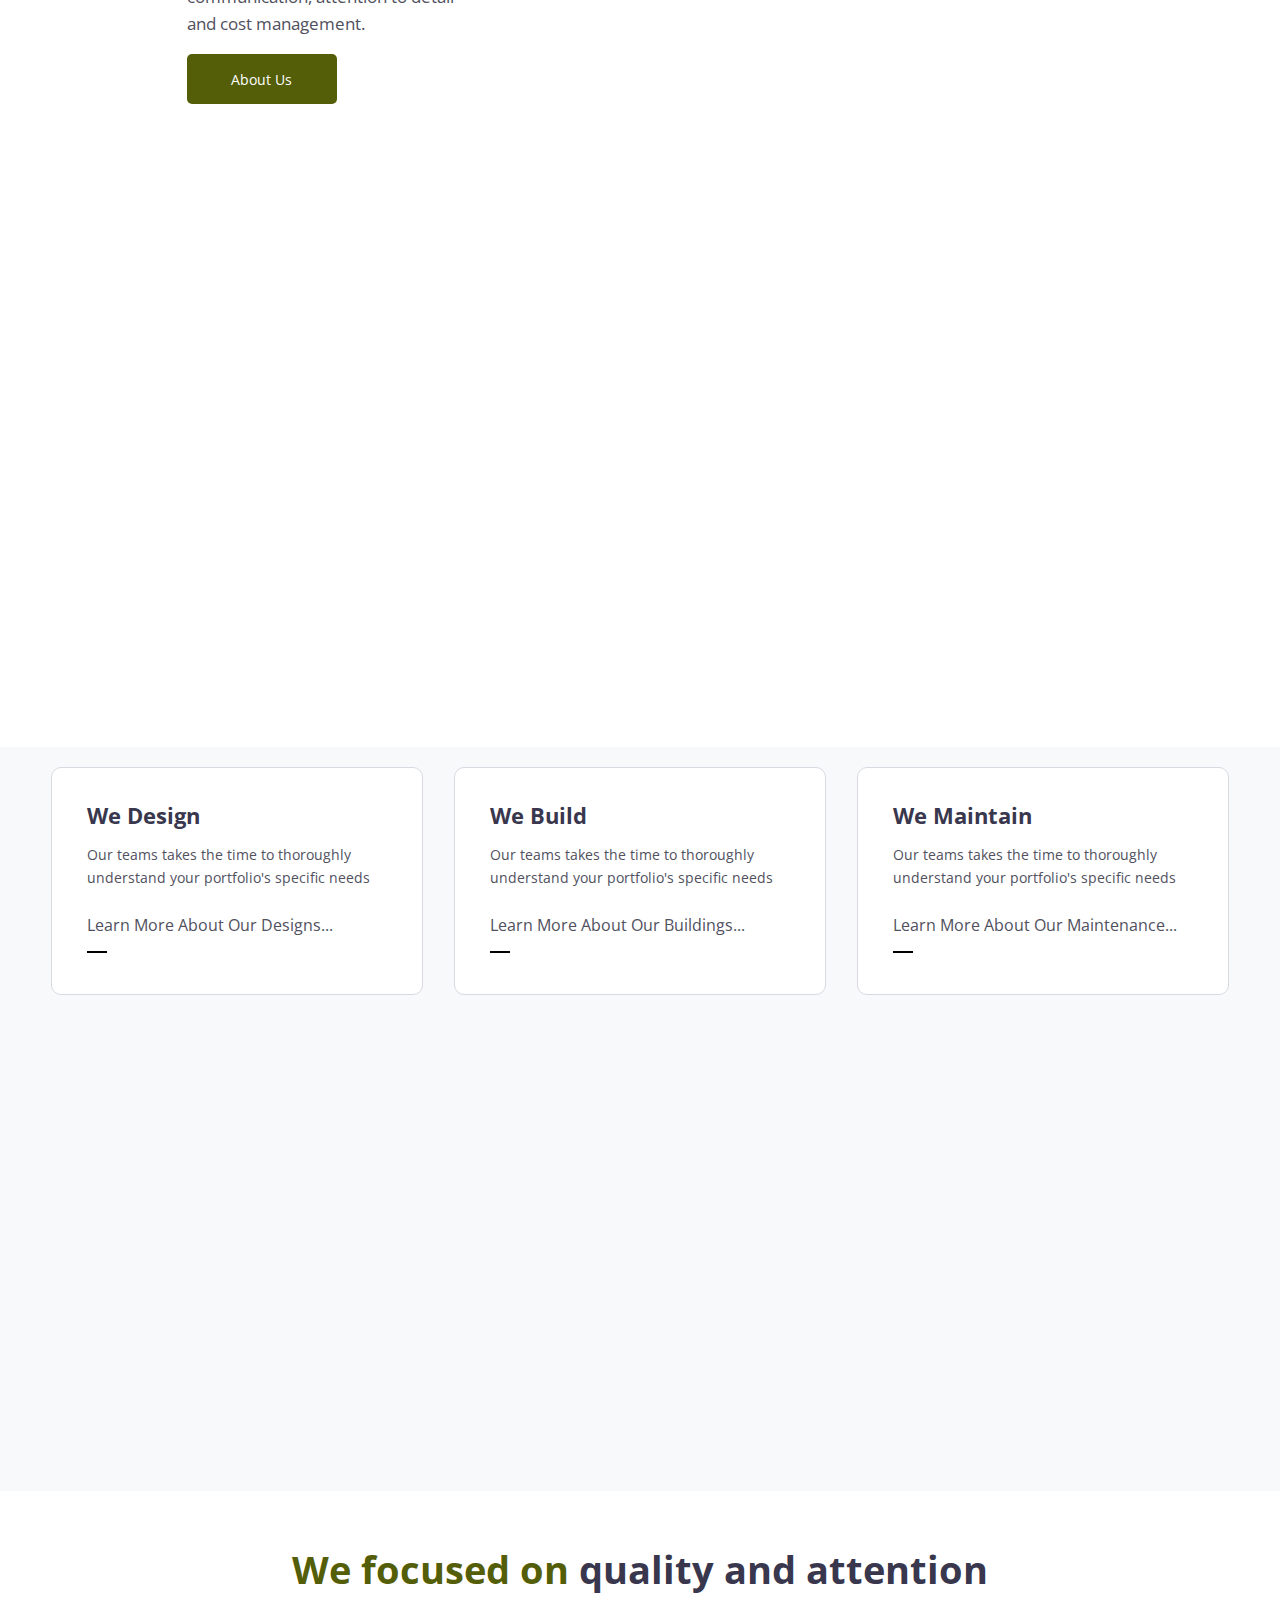
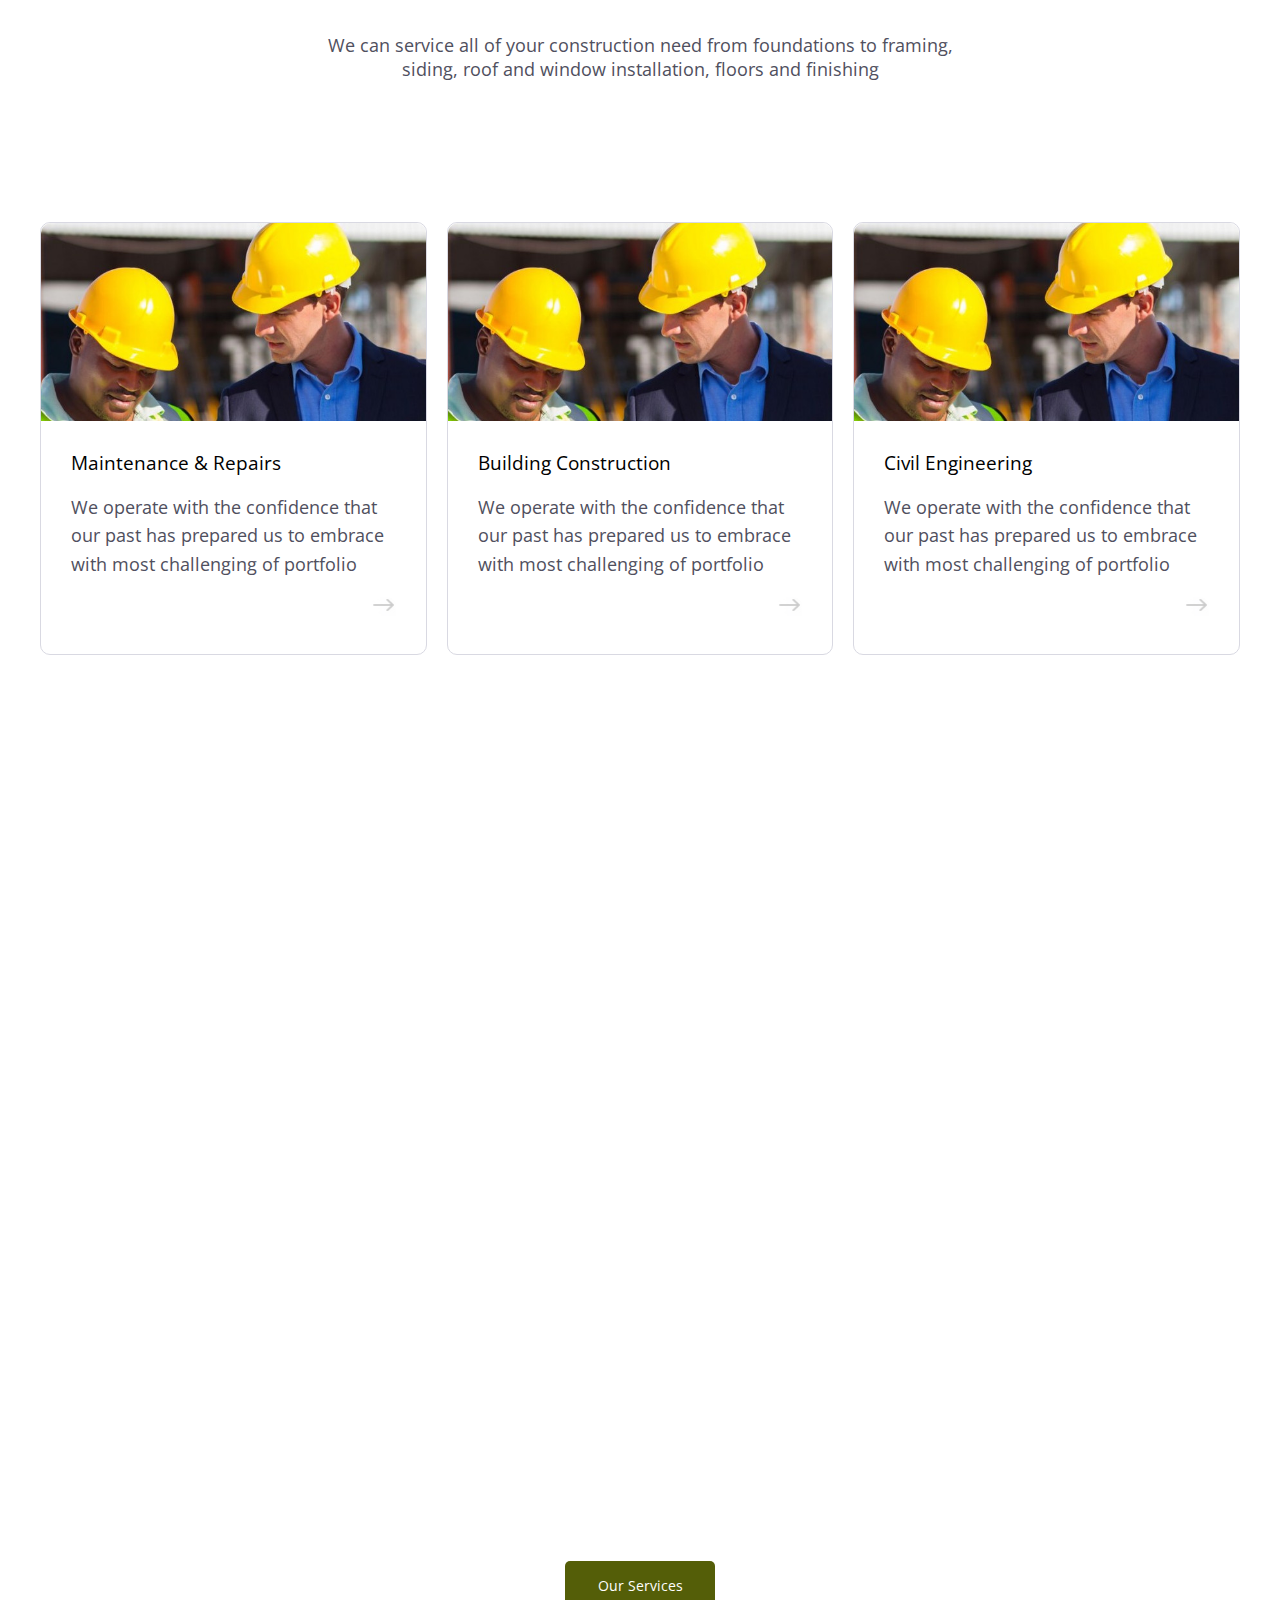
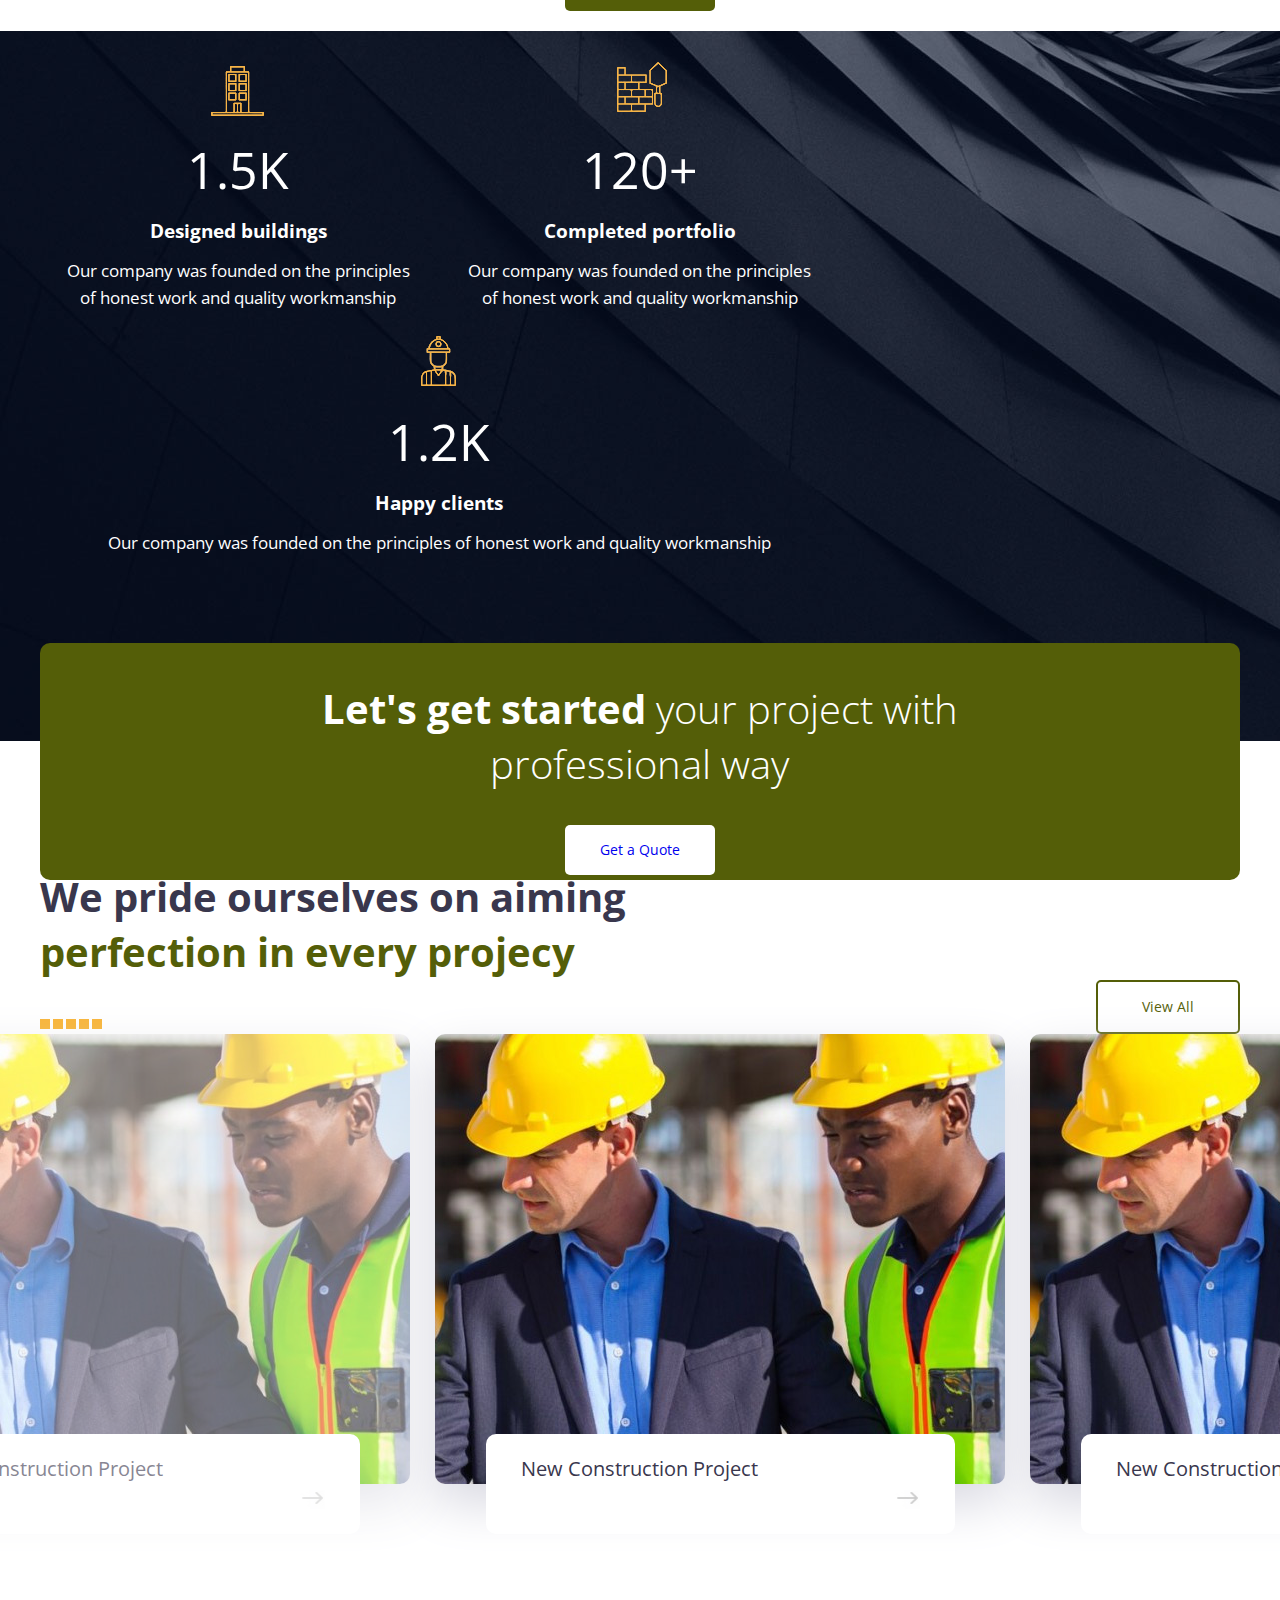
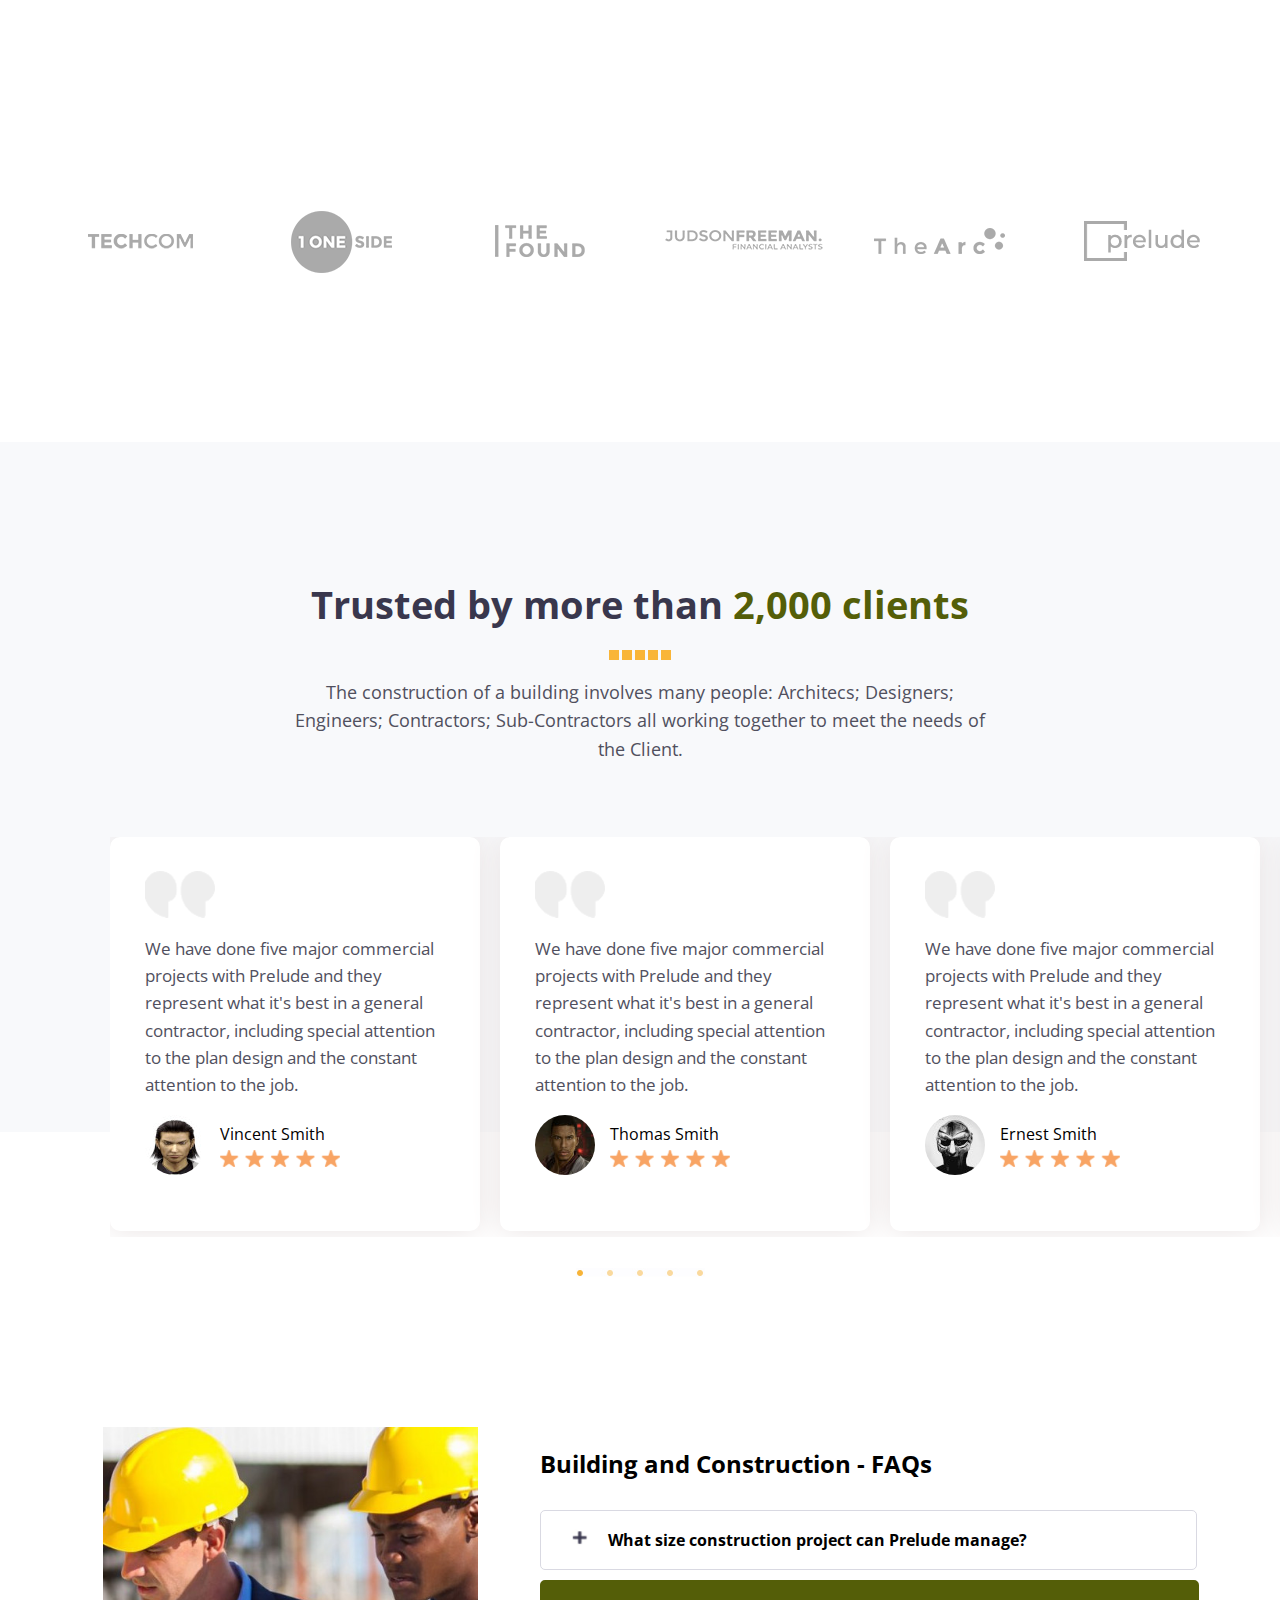
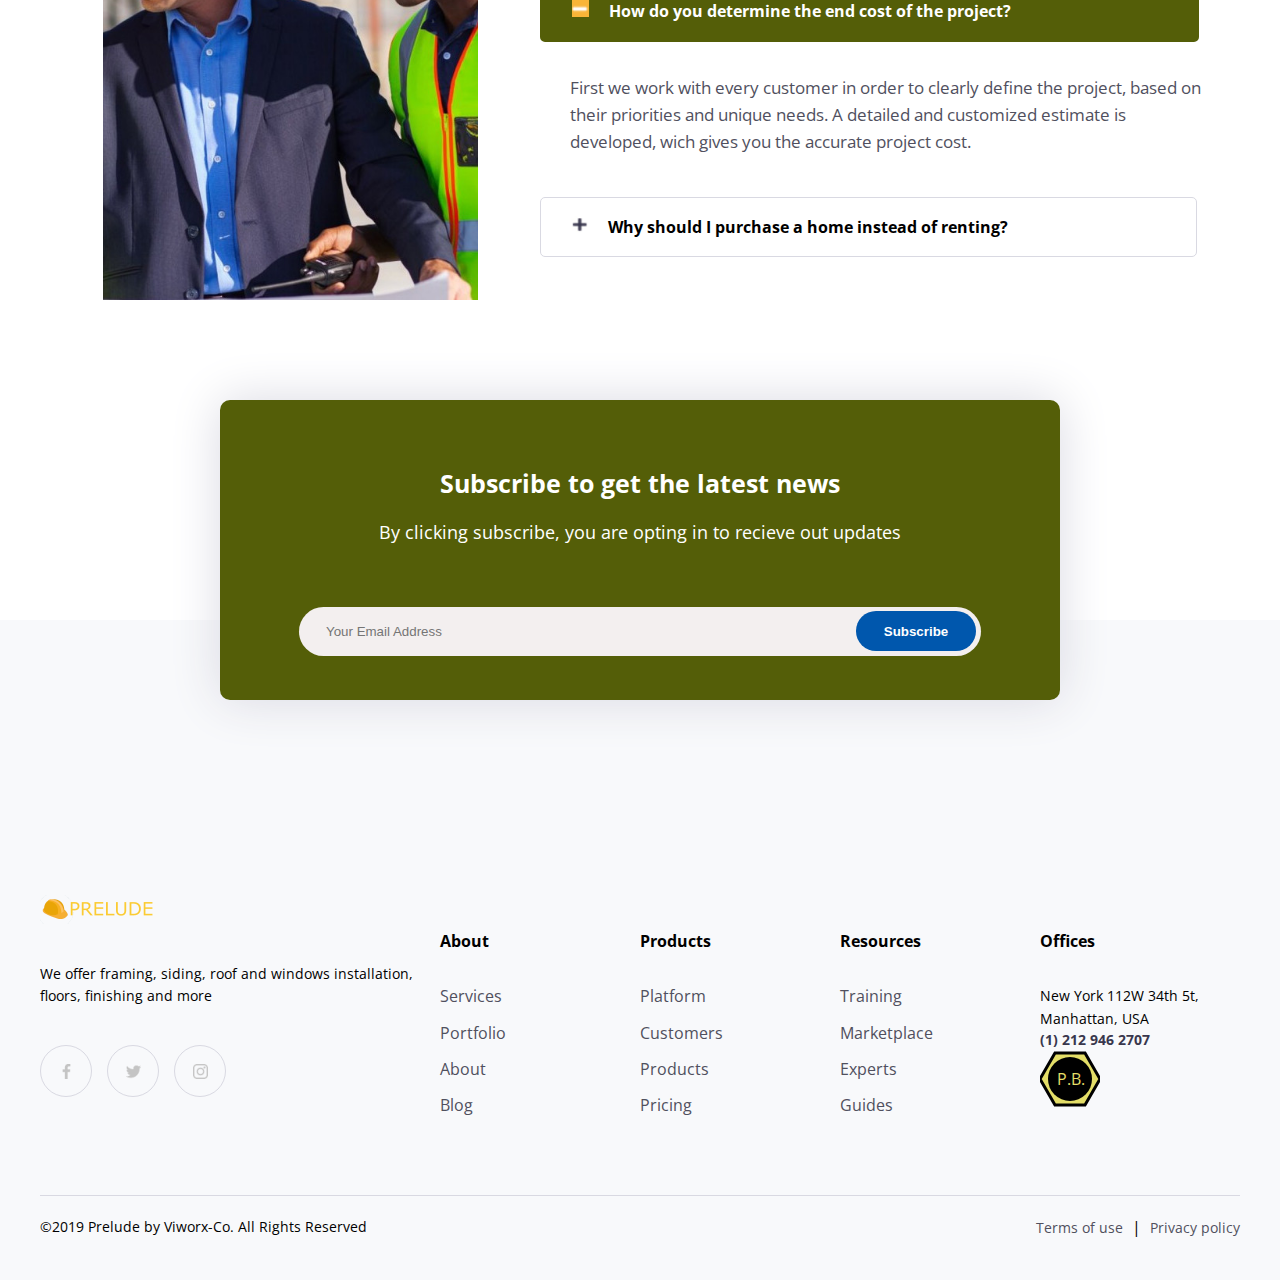
==== commit 313a2662: "1.11" ====
--- a/Proyecto_AAA/portada.html
+++ b/Proyecto_AAA/portada.html
@@ -42,7 +42,7 @@
                 <a href="portada.html"><img src="./images/preludeLogov2Re.png" class="preludeLogo" alt="preludeLogo"></a>
                 <ul>
                     <li><a href="#">Home</a></li>
-                    <li><a href="#aboutUs">About</a></li>
+                    <li><a aria-label="Go to about us" href="#aboutUs">Skip to the main content</a></li>
                     <li><a href="galeria.html">Galeria</a></li>
                     <li><a href="./pricing.html">Pricing</a></li>
                     <li><a href="#footer">Footer</a></li>
@@ -449,7 +449,7 @@
                     <span class="bold">About</span>
                     <a href="./services.html">Services</a>
                     <a href="./portfolio.html">Portfolio</a>
-                    <a href="./#AboutUs">About</a>
+                    <a aria-label="Go to about us" href="./#AboutUs">About</a>
                     <a href="./blog.html">Blog</a>
                 </div>
                 <div class="footerLinks">
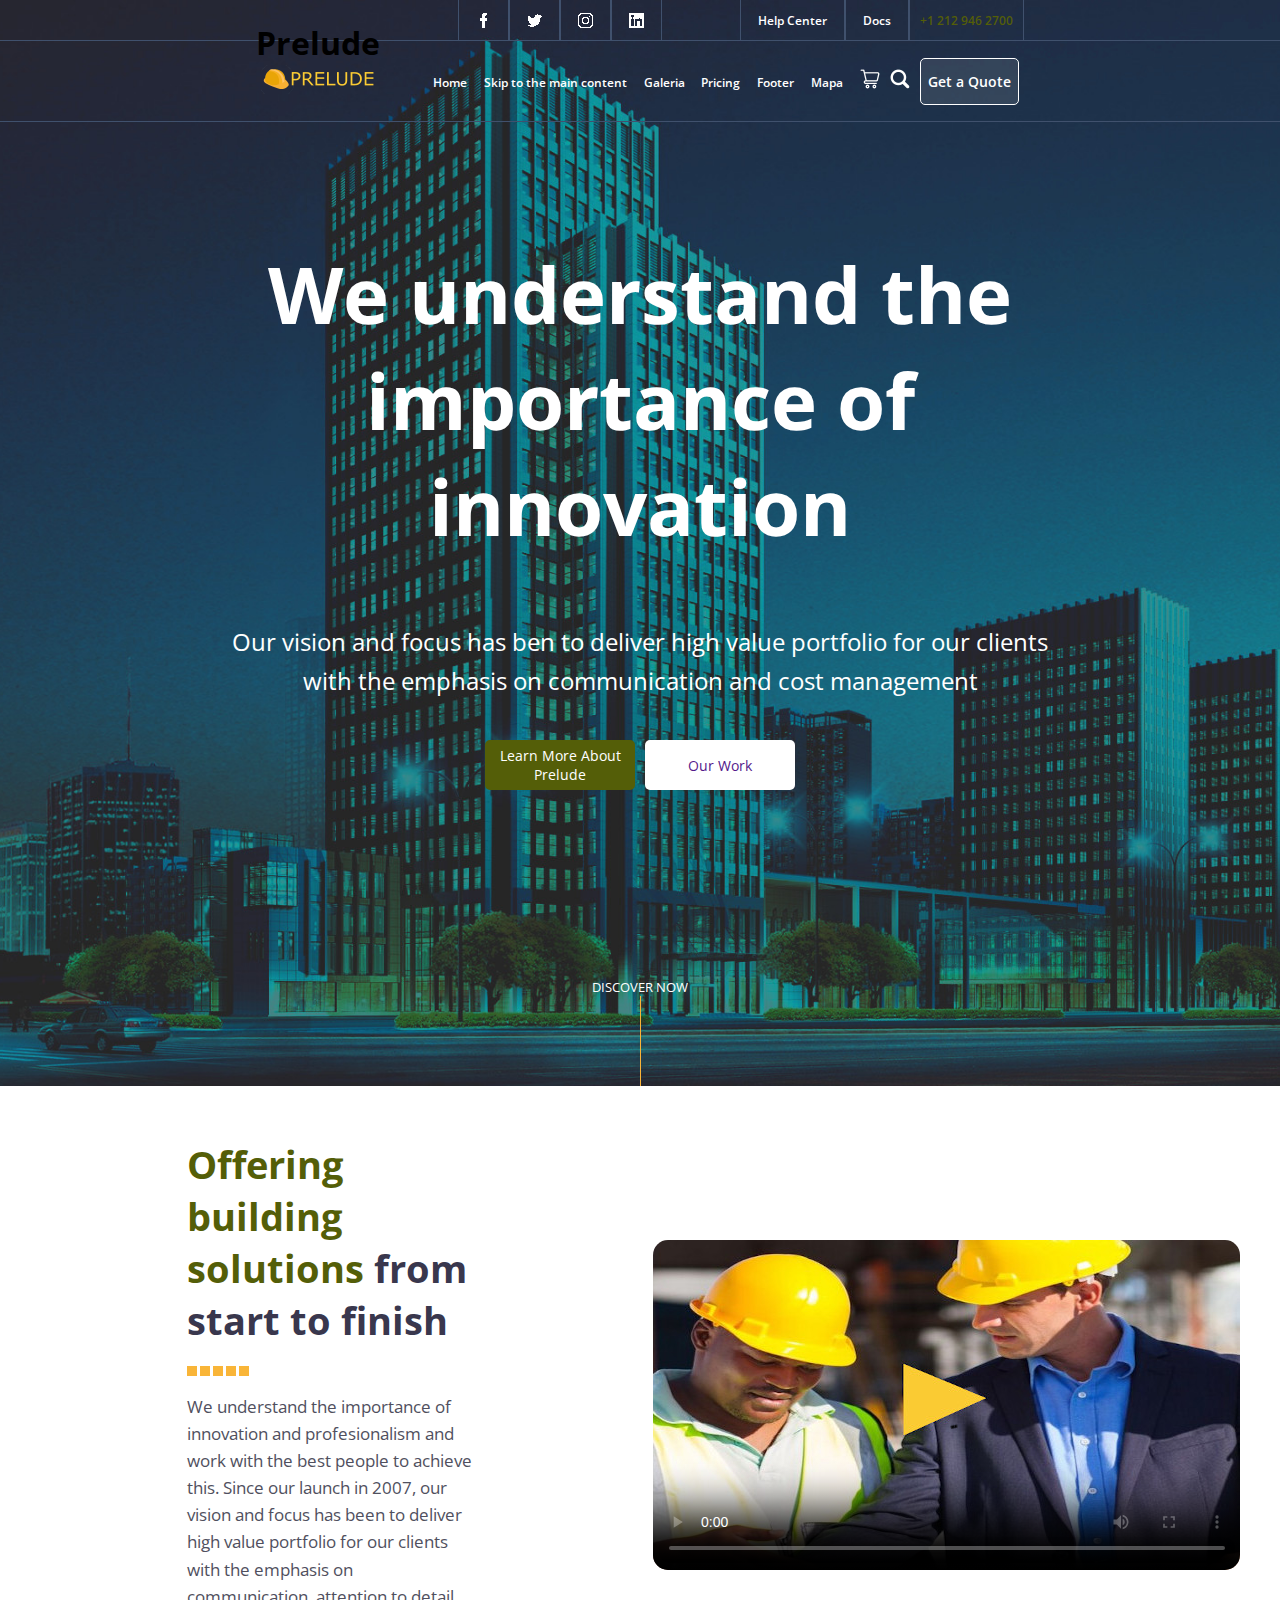
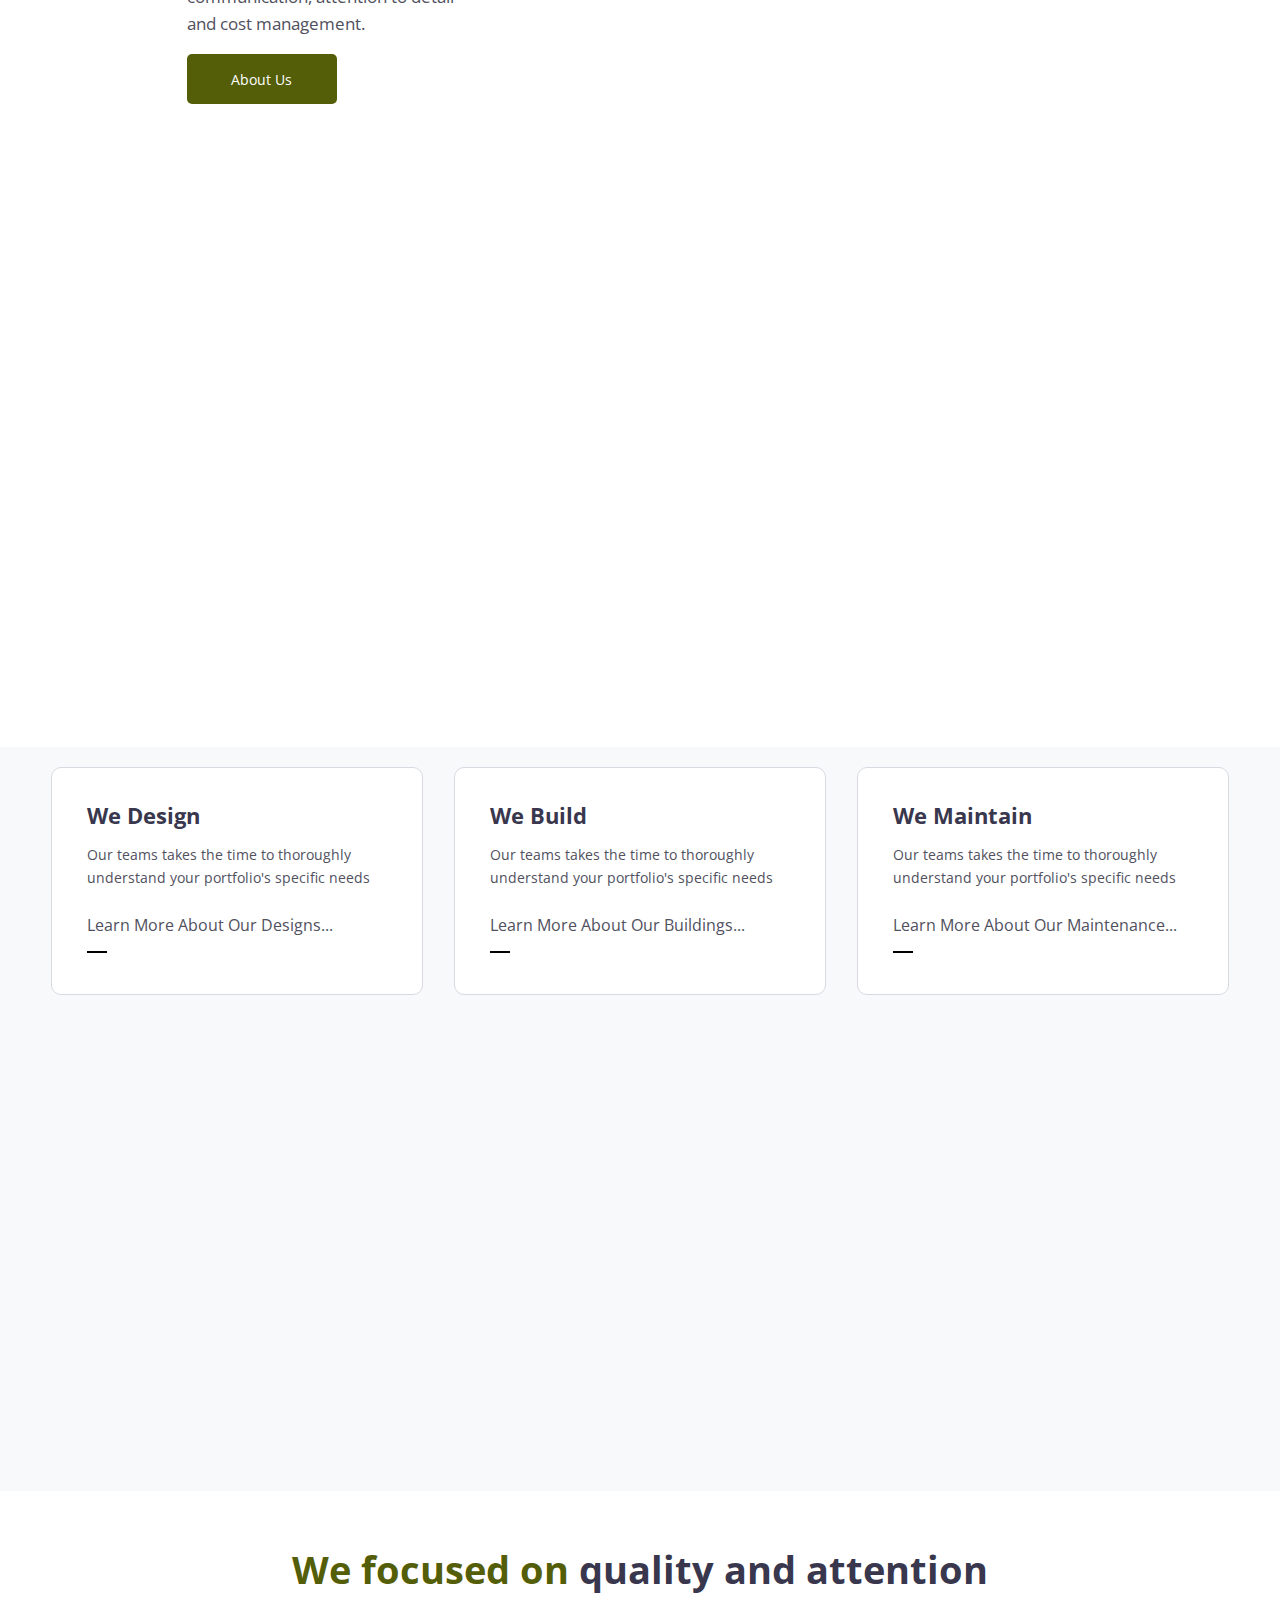
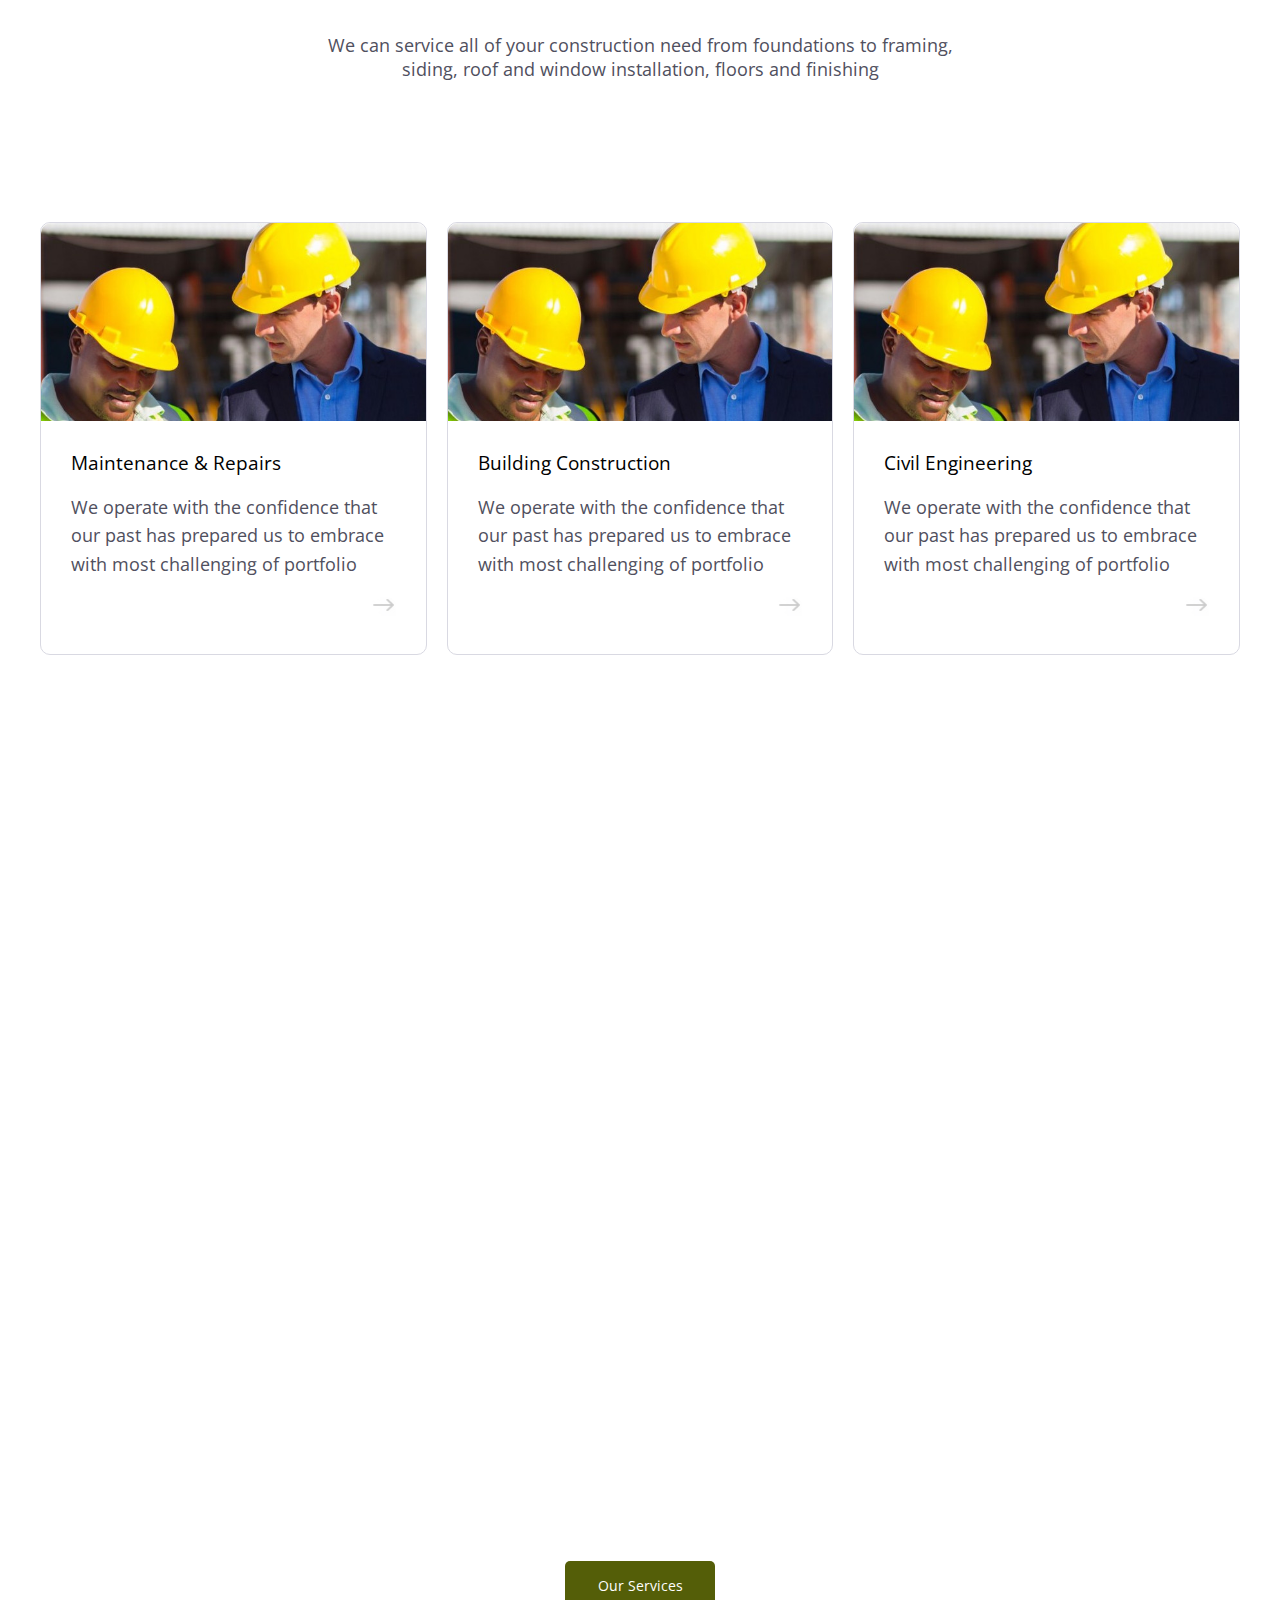
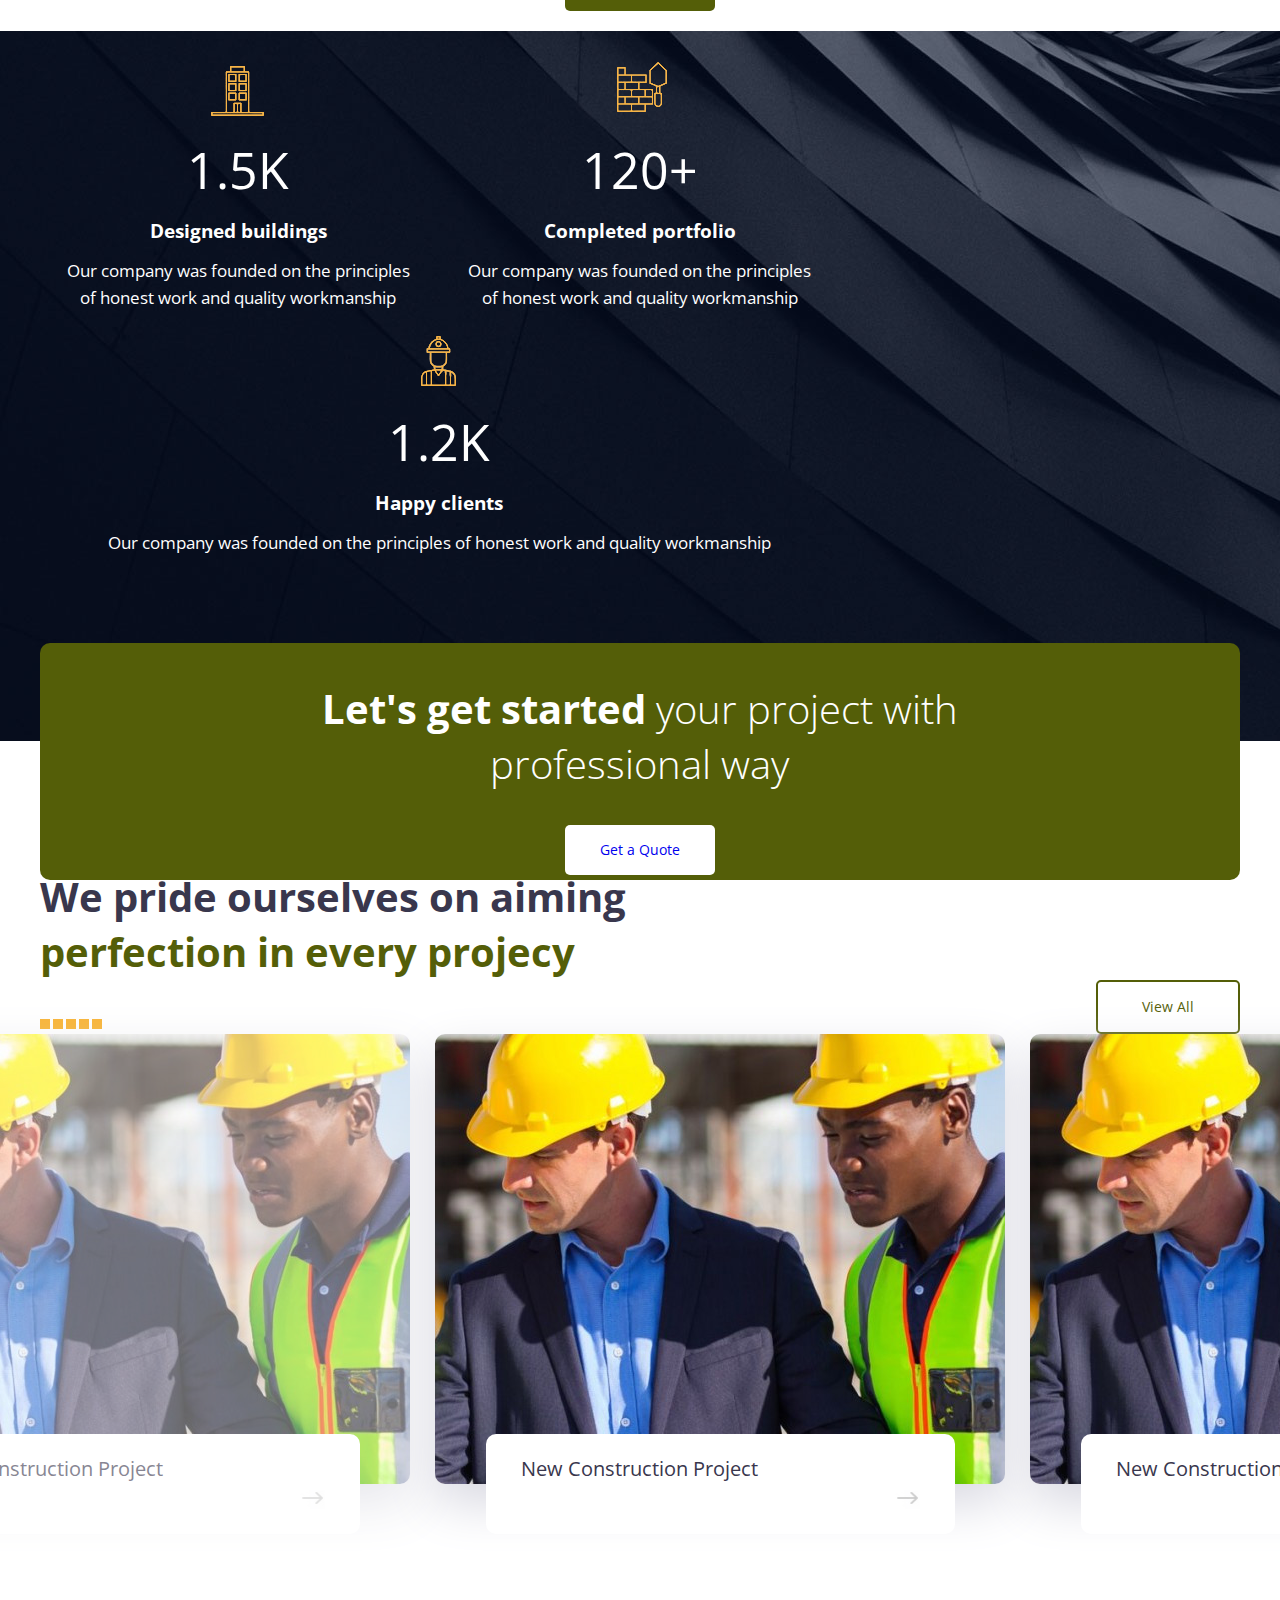
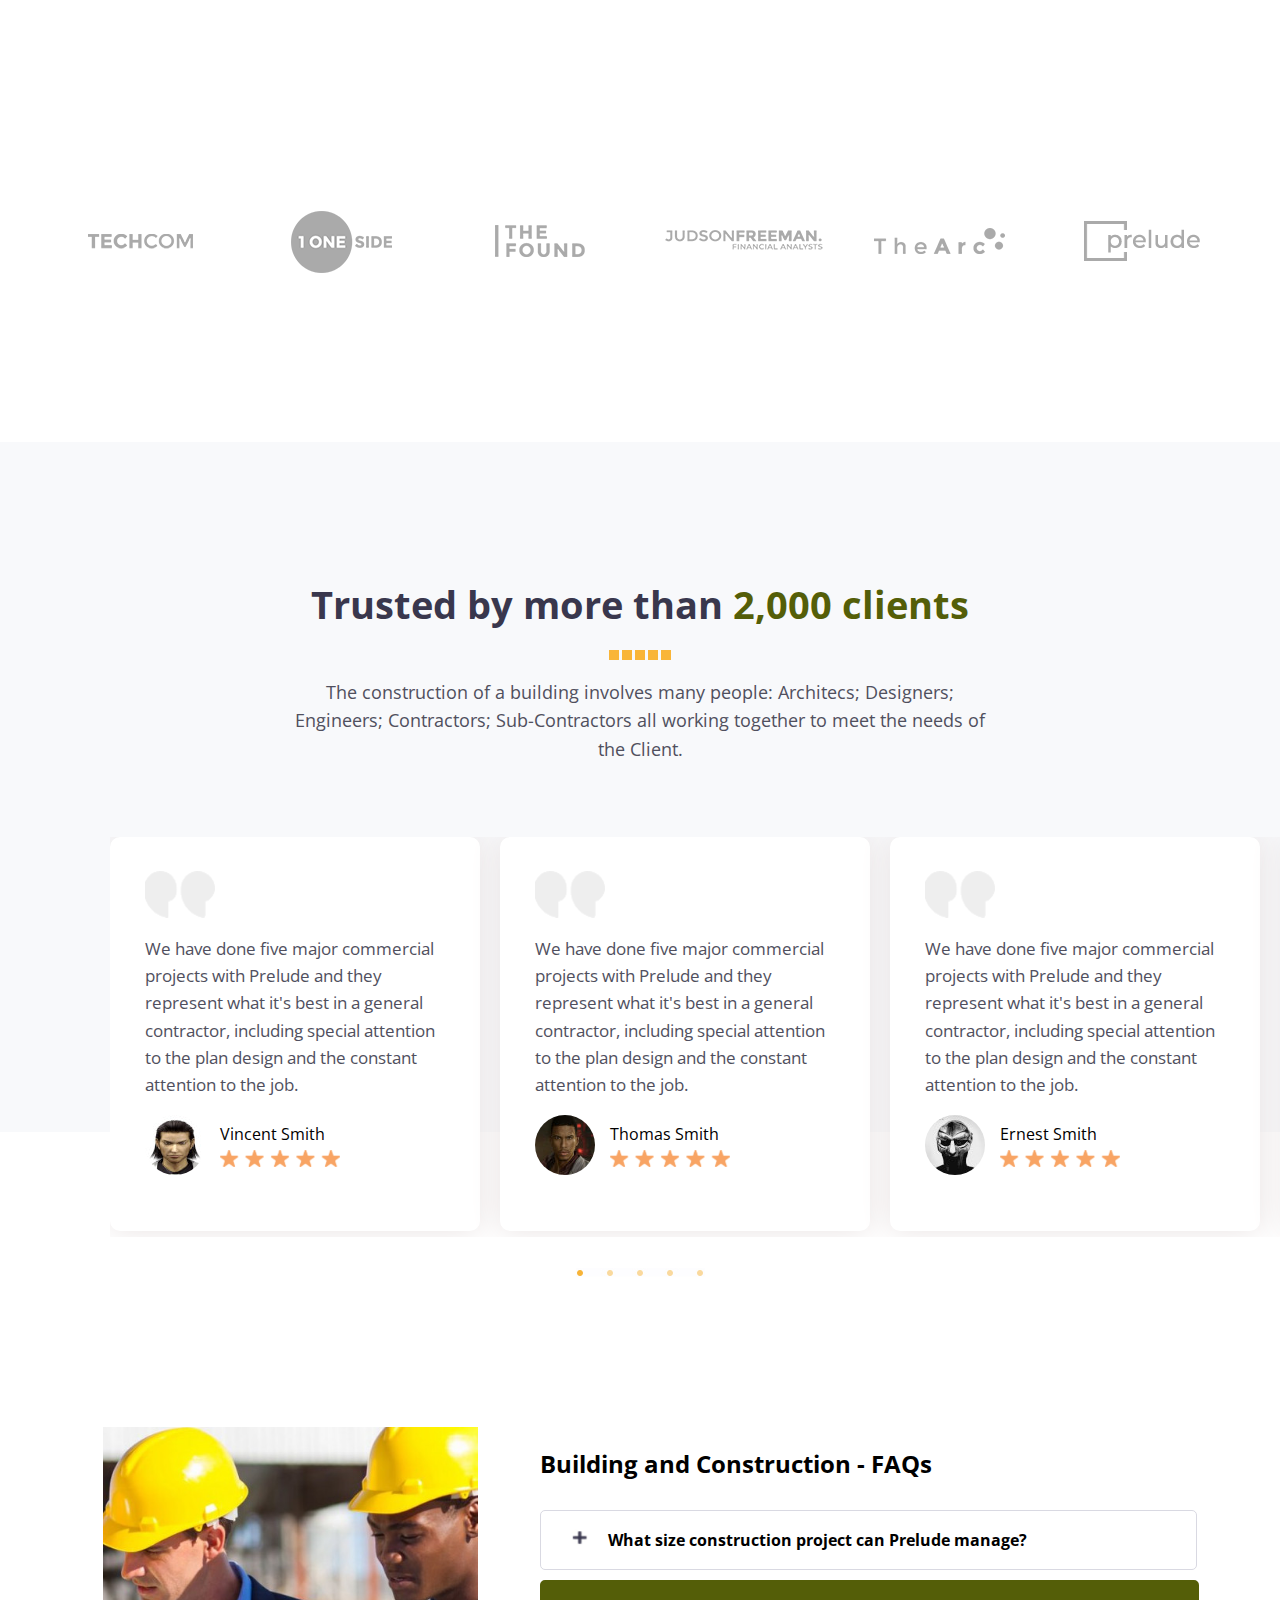
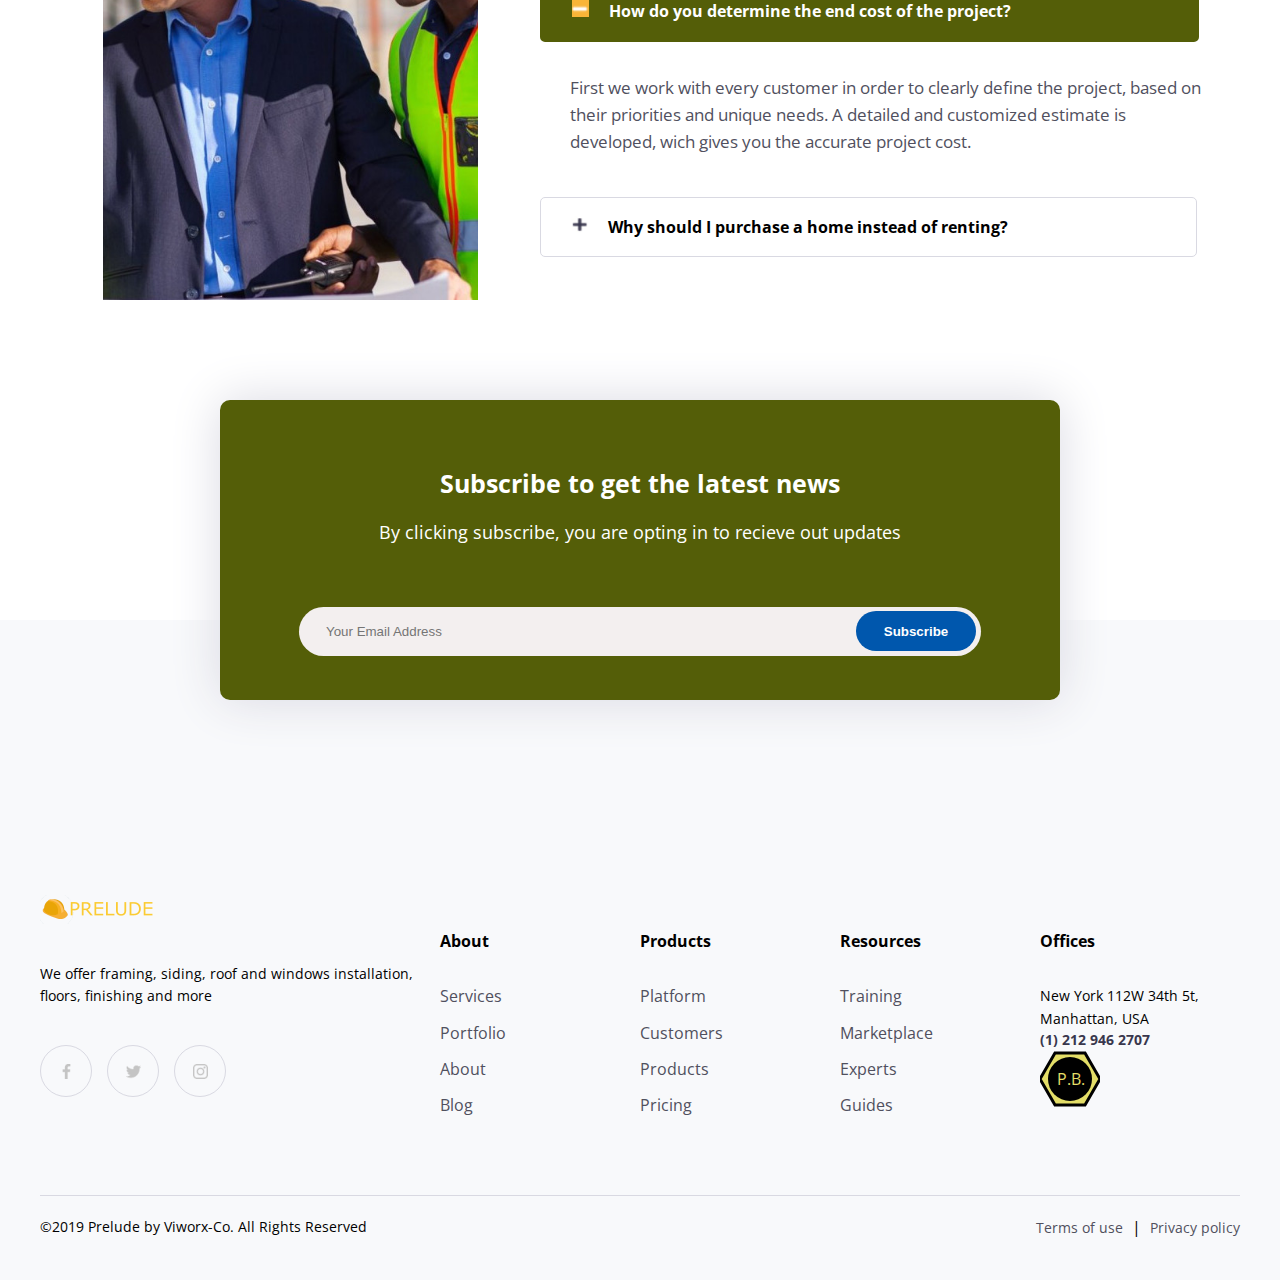
==== commit 234a9116: "1.11" ====
--- a/Proyecto_AAA/portada.html
+++ b/Proyecto_AAA/portada.html
@@ -18,7 +18,7 @@
     <div id="bgBuildings">
         <div class="borde">
             <header>
-                <h1 aria-level="1" role="heading" style="display: none;">Prelude</h1>
+                <h1>Prelude</h1>
 
                 <div class="redes">
                     <a href=""><img class="logoHeader" src="./images/fb.png" alt="facebookLogo"></a>
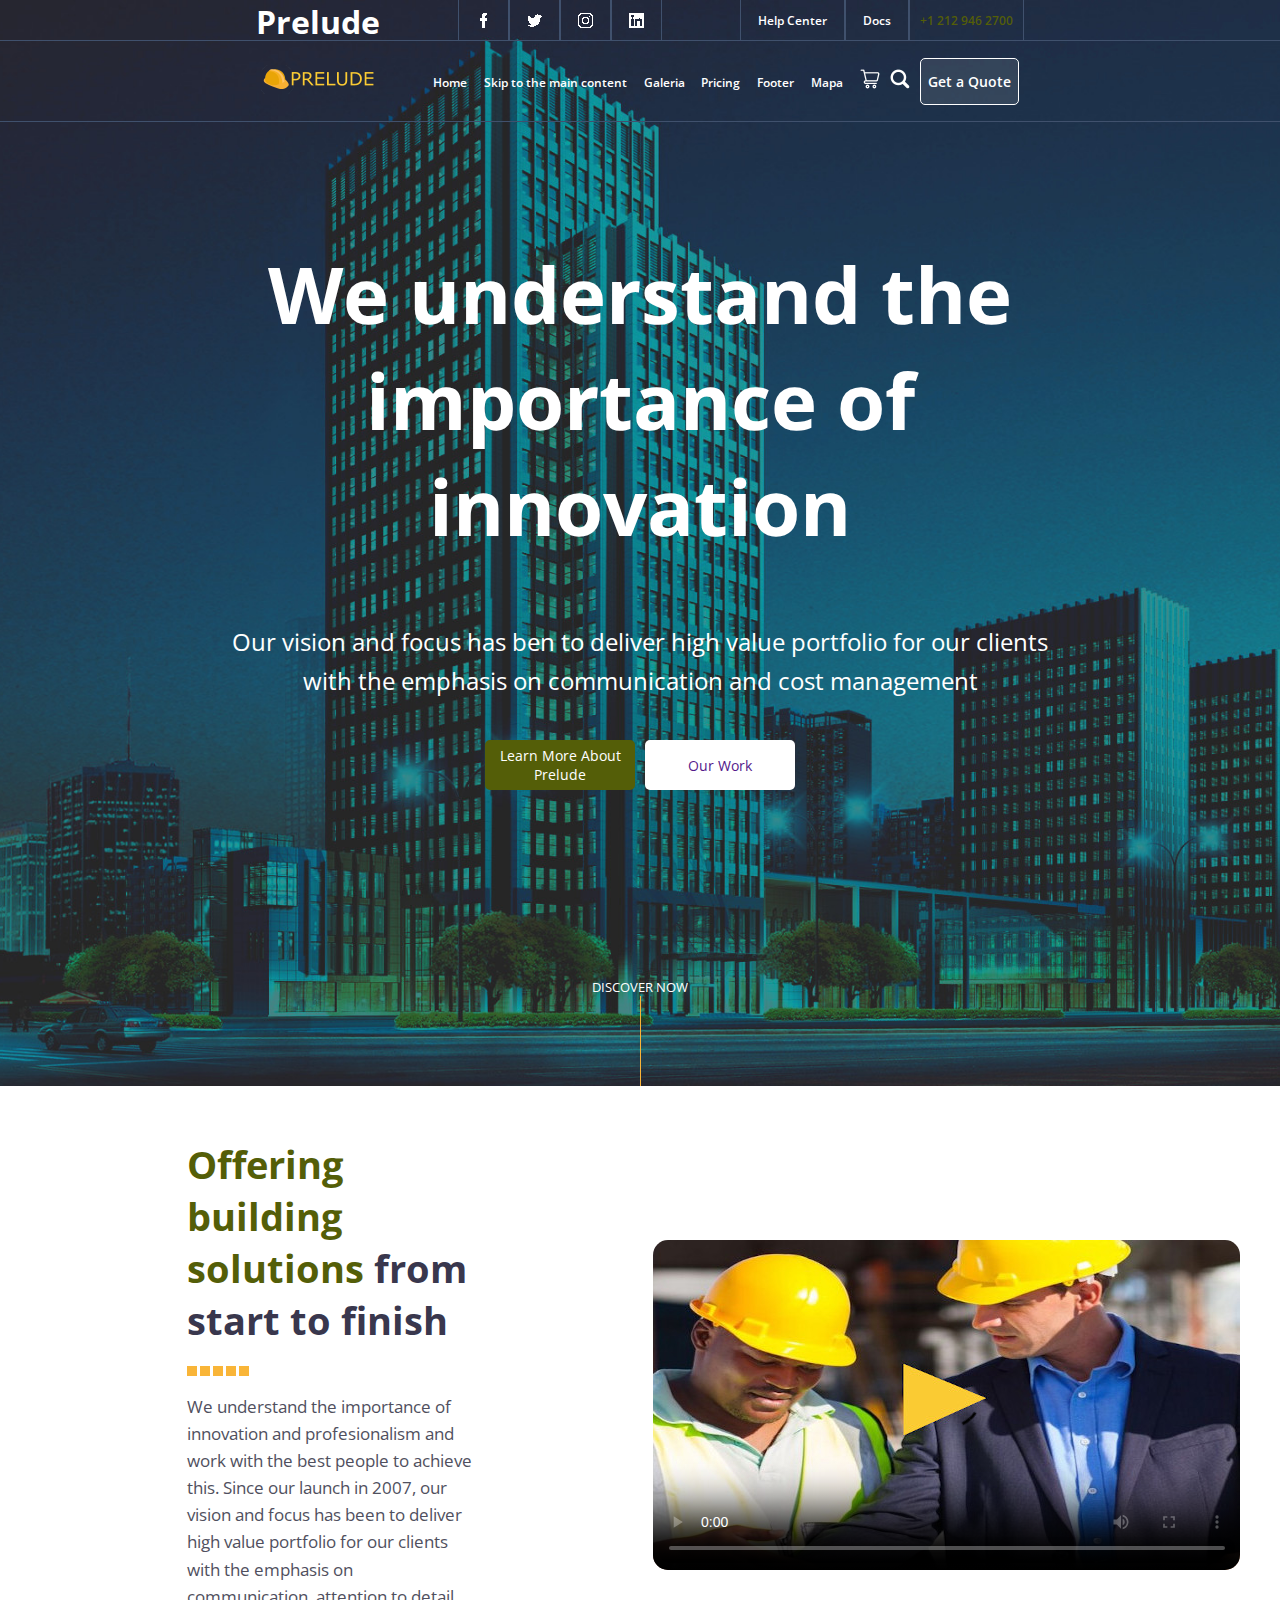
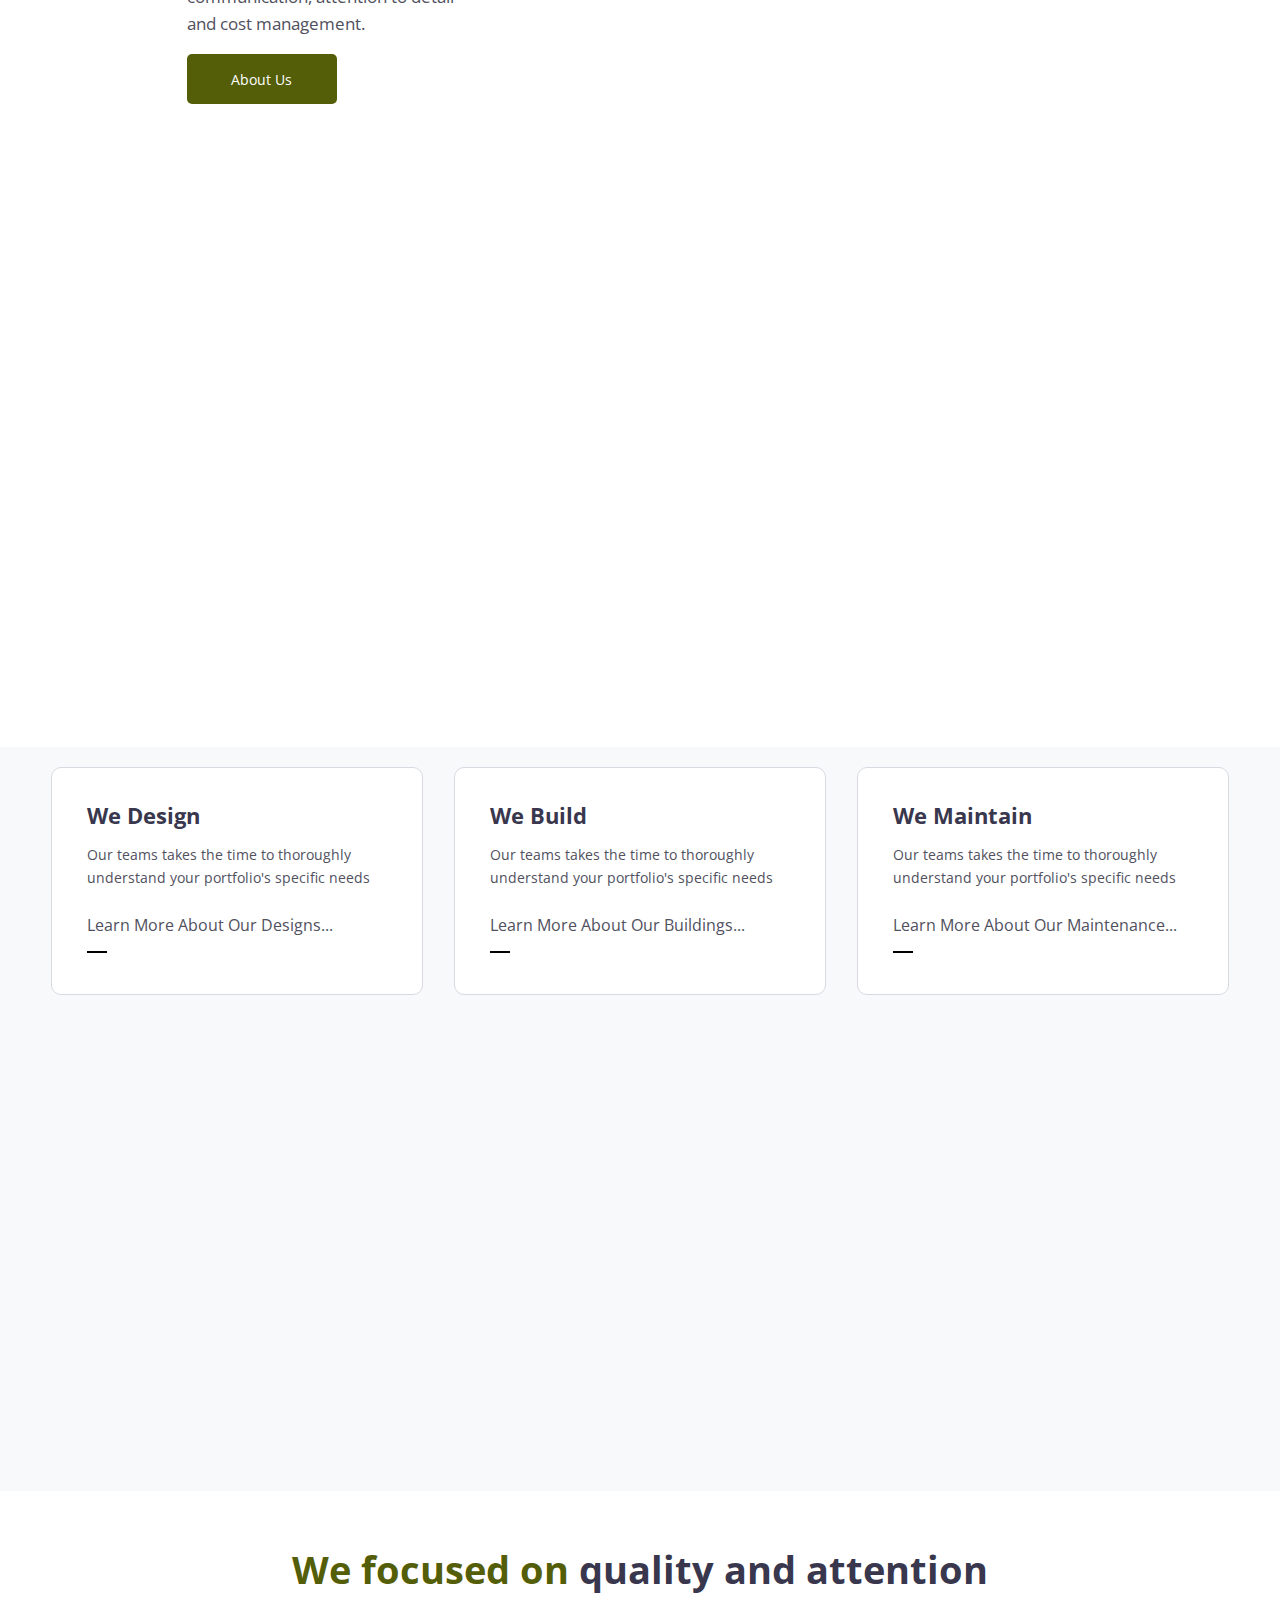
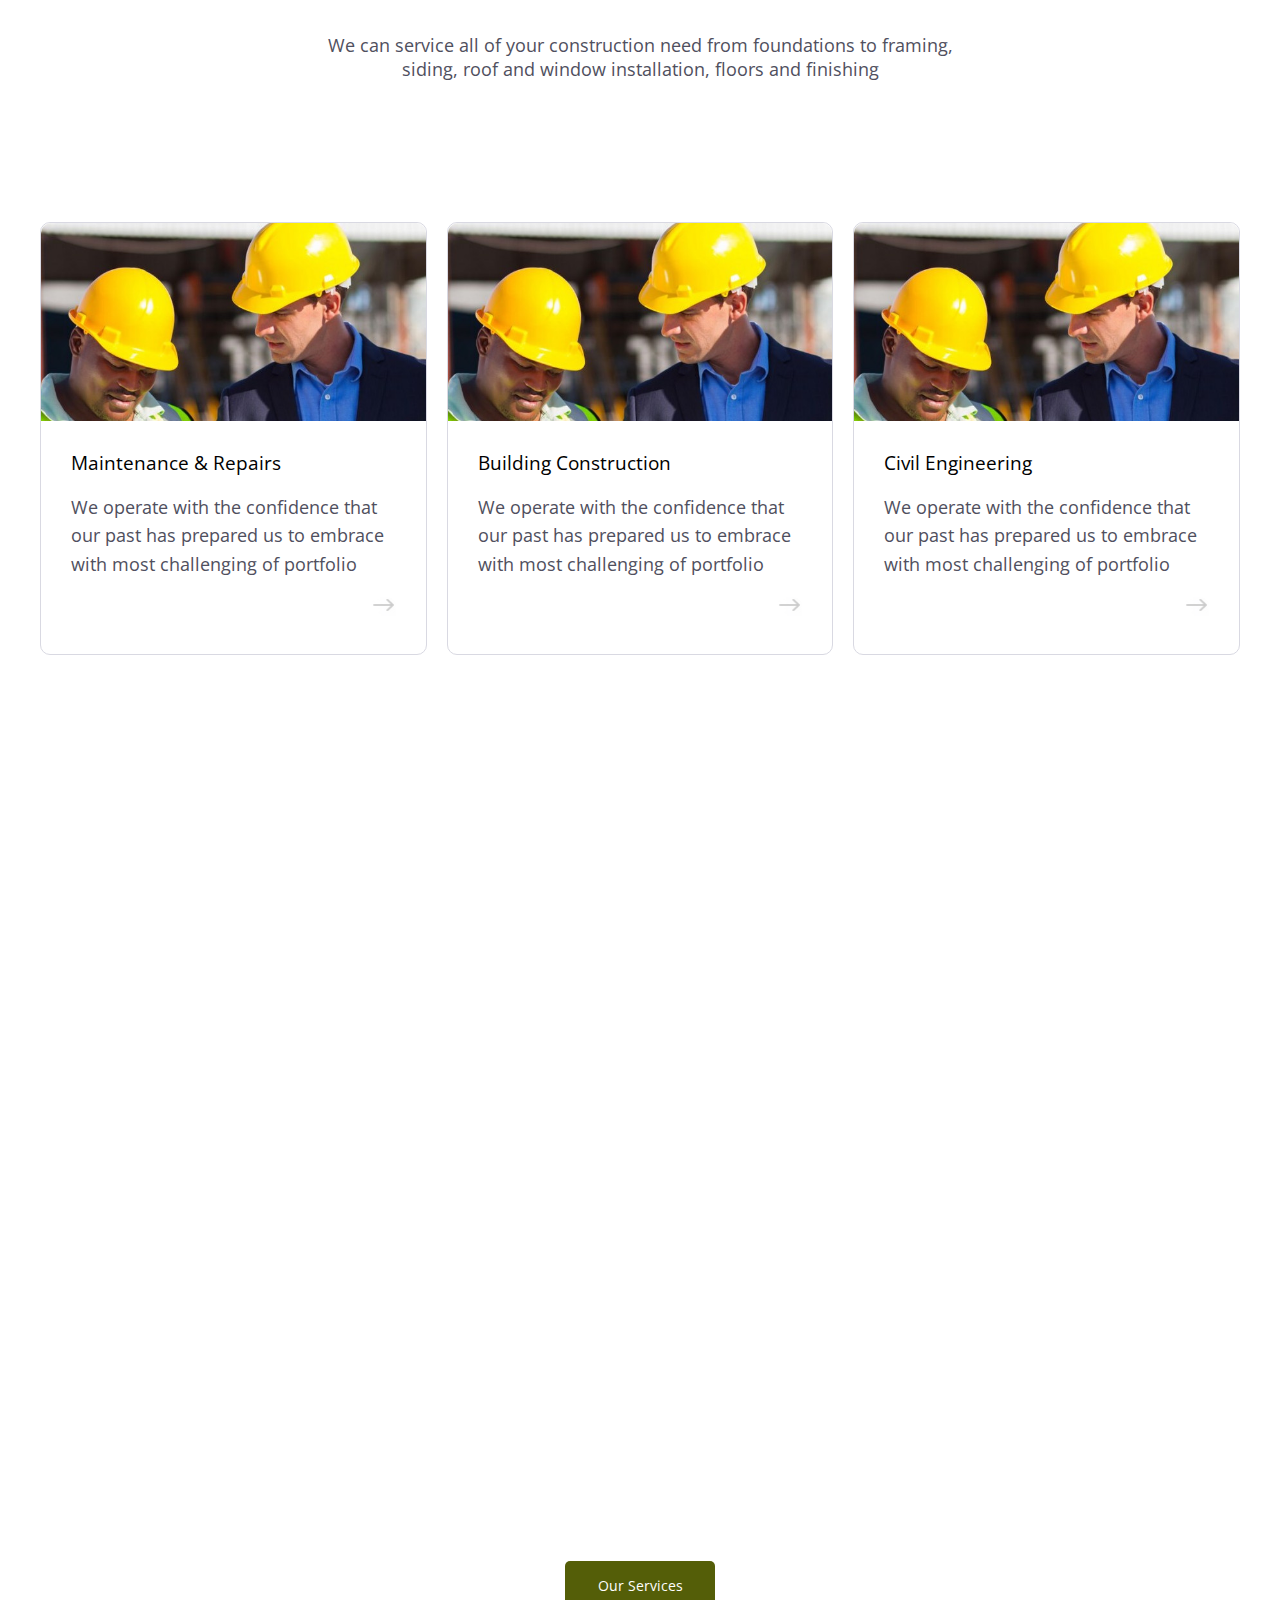
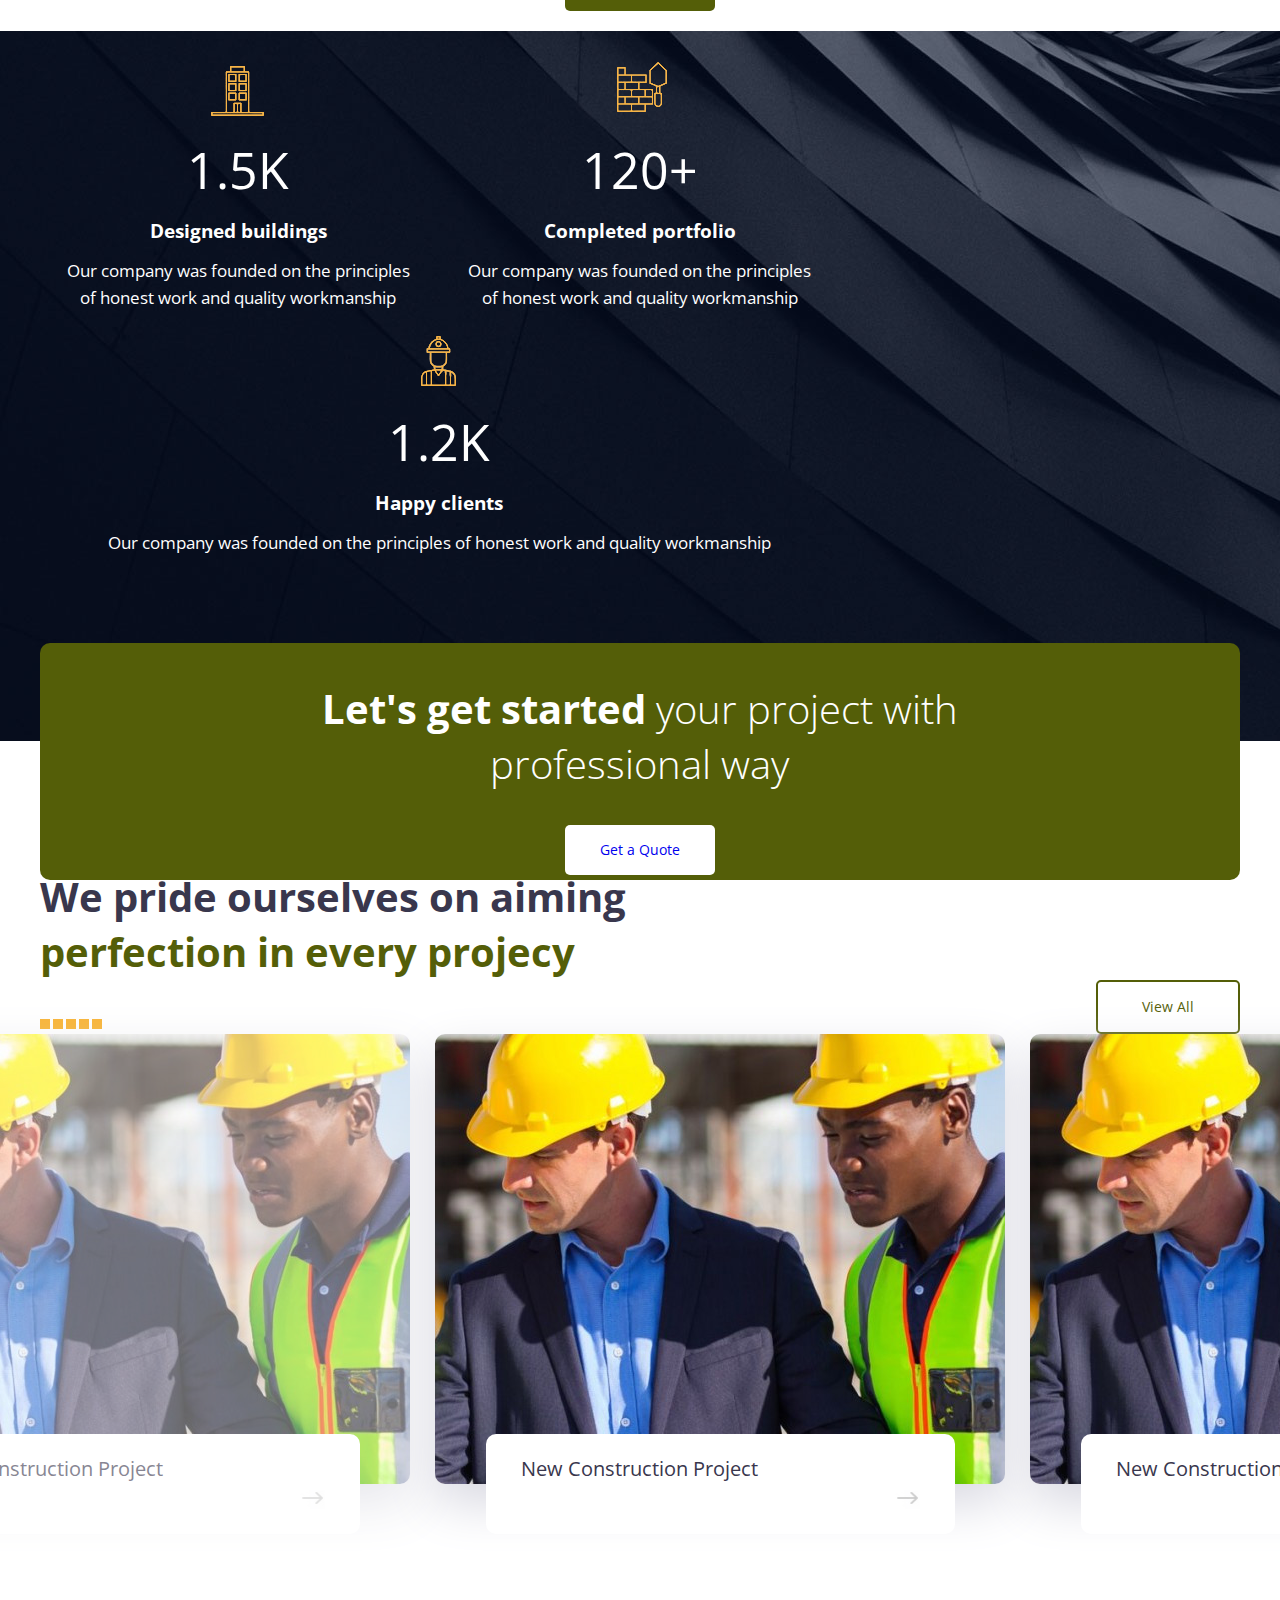
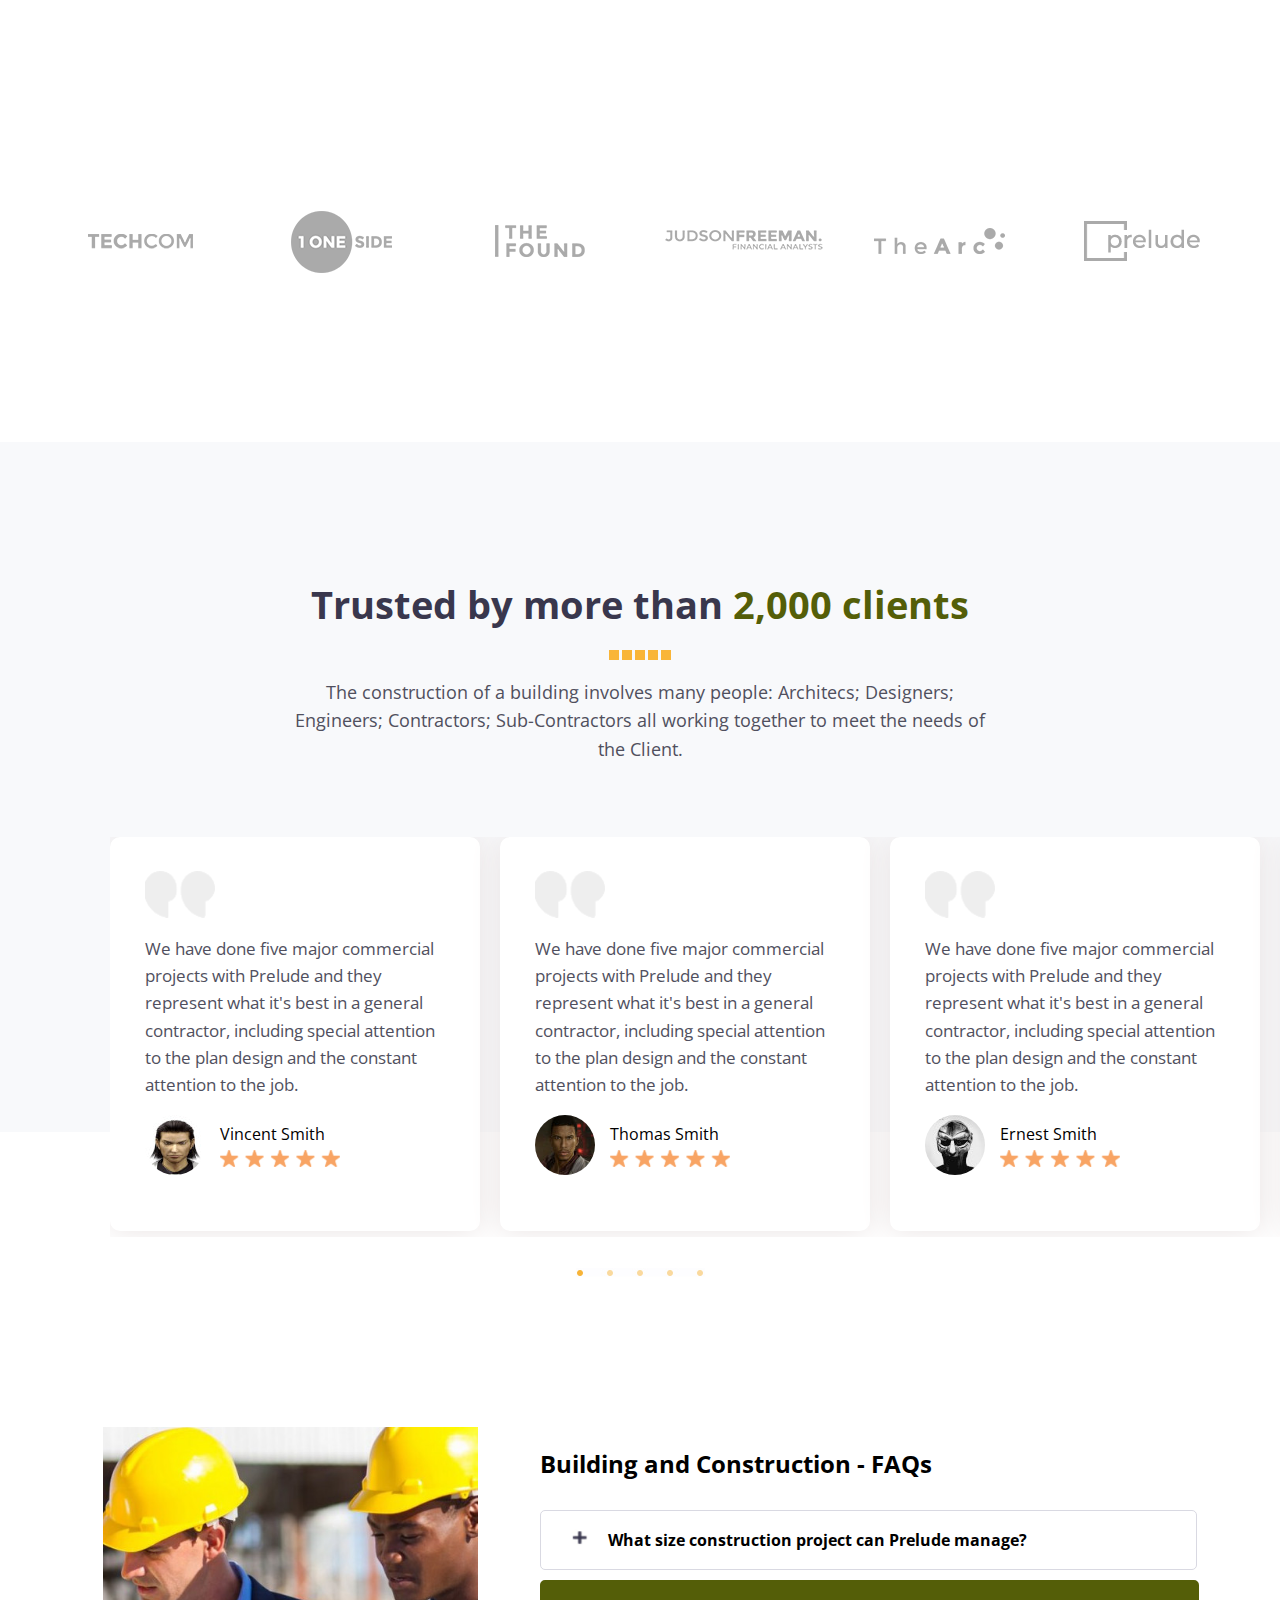
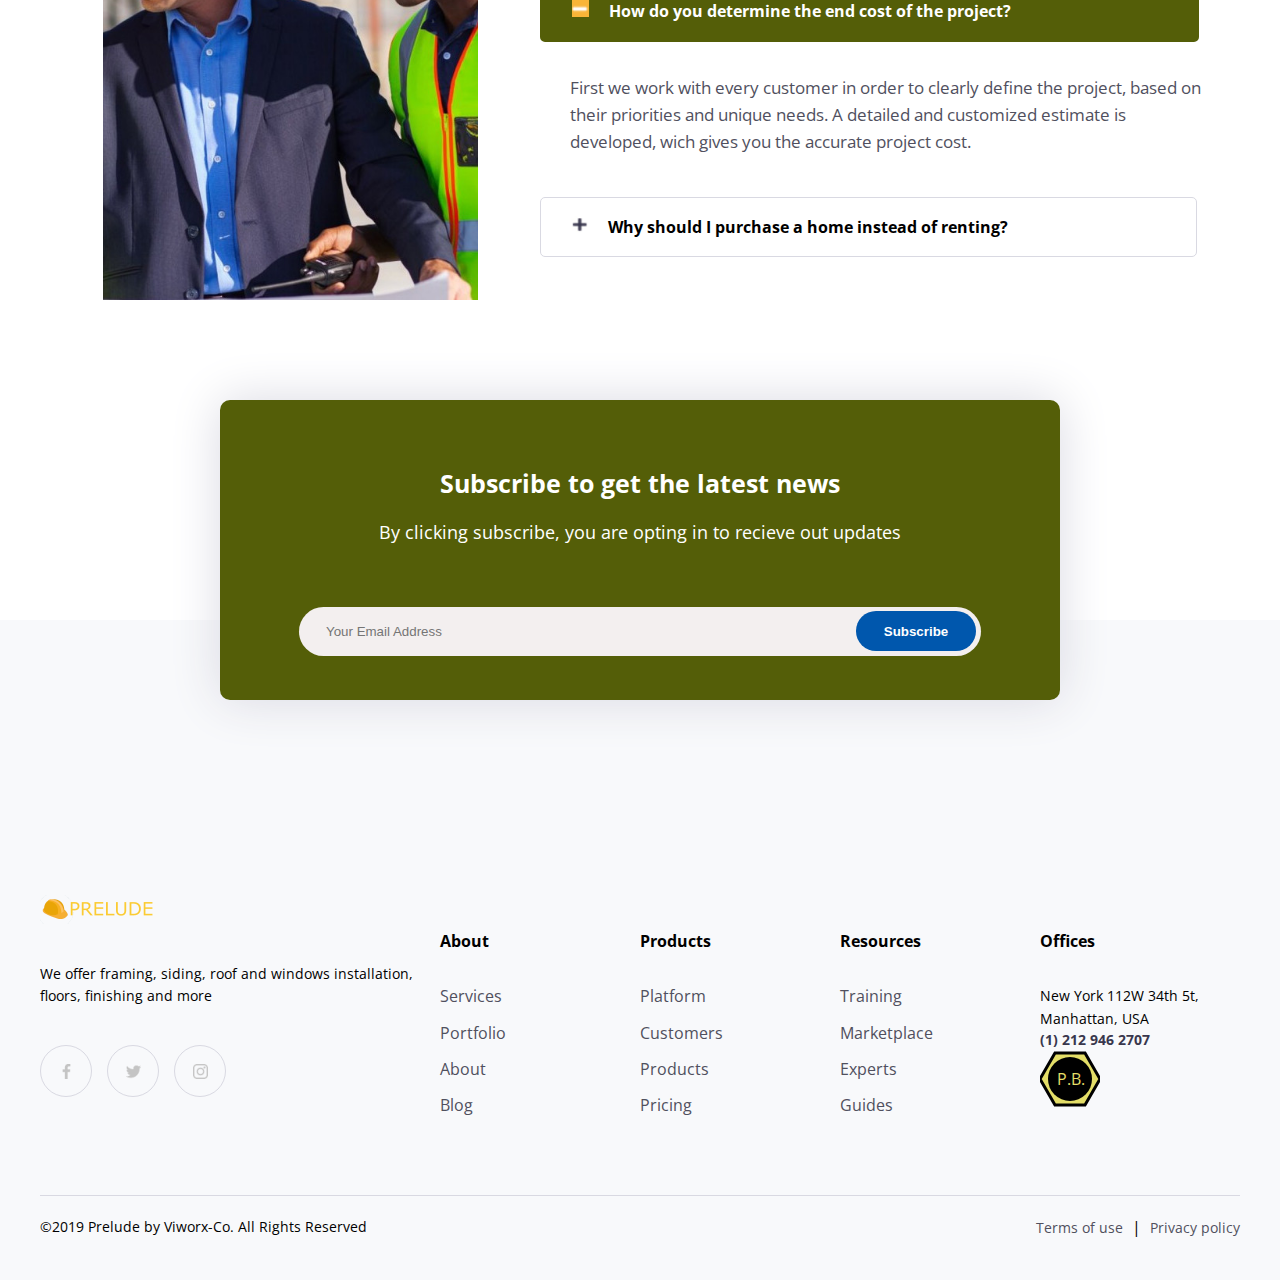
==== commit 76567bf8: "1.11" ====
--- a/Proyecto_AAA/portada.html
+++ b/Proyecto_AAA/portada.html
@@ -39,7 +39,7 @@
         <div class="borde">
             <nav>
                 <h2 style="display: none;">Navegacion</h2>
-                <a href="portada.html"><img src="./images/preludeLogov2Re.png" class="preludeLogo" alt="preludeLogo"></a>
+                <a href="portada.html"><img src="./images/preludeLogov2Re.png" class="preludeLogo" alt="prelude"></a>
                 <ul>
                     <li><a href="#">Home</a></li>
                     <li><a aria-label="Go to about us" href="#aboutUs">Skip to the main content</a></li>
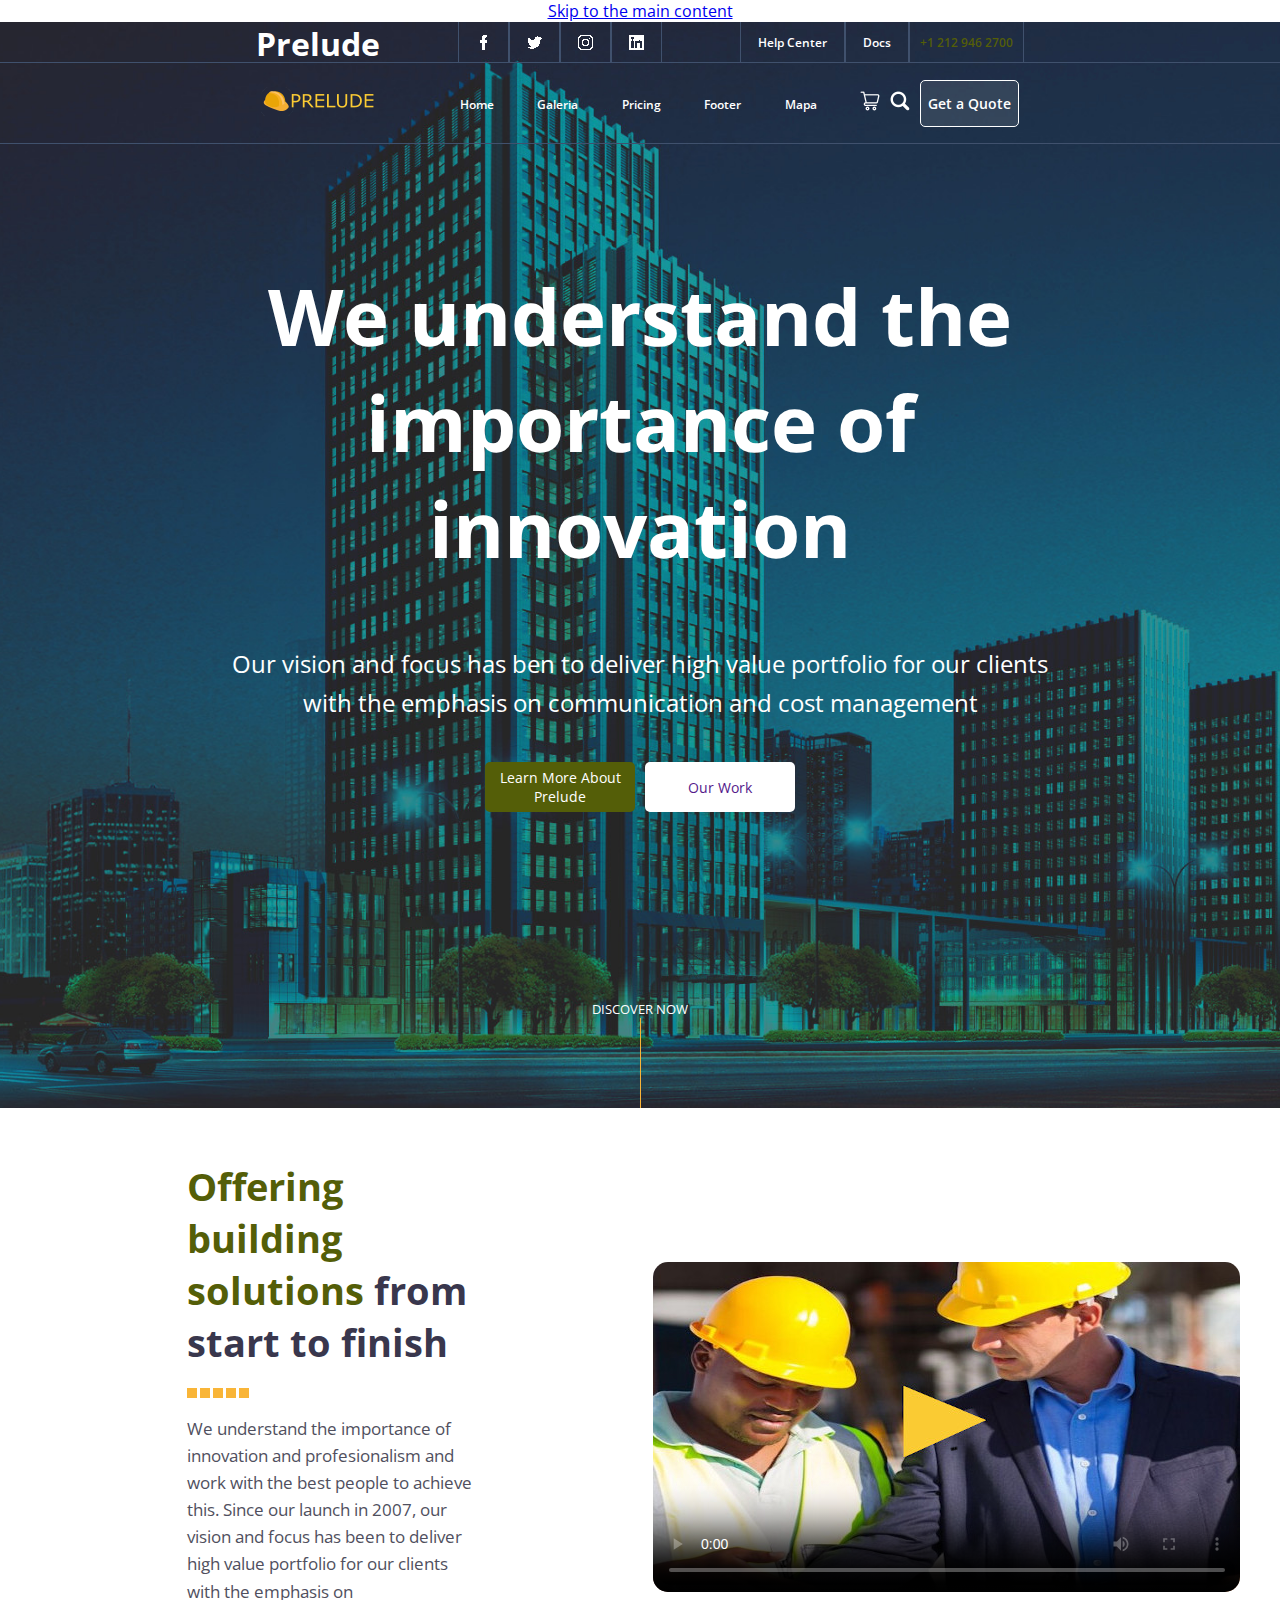
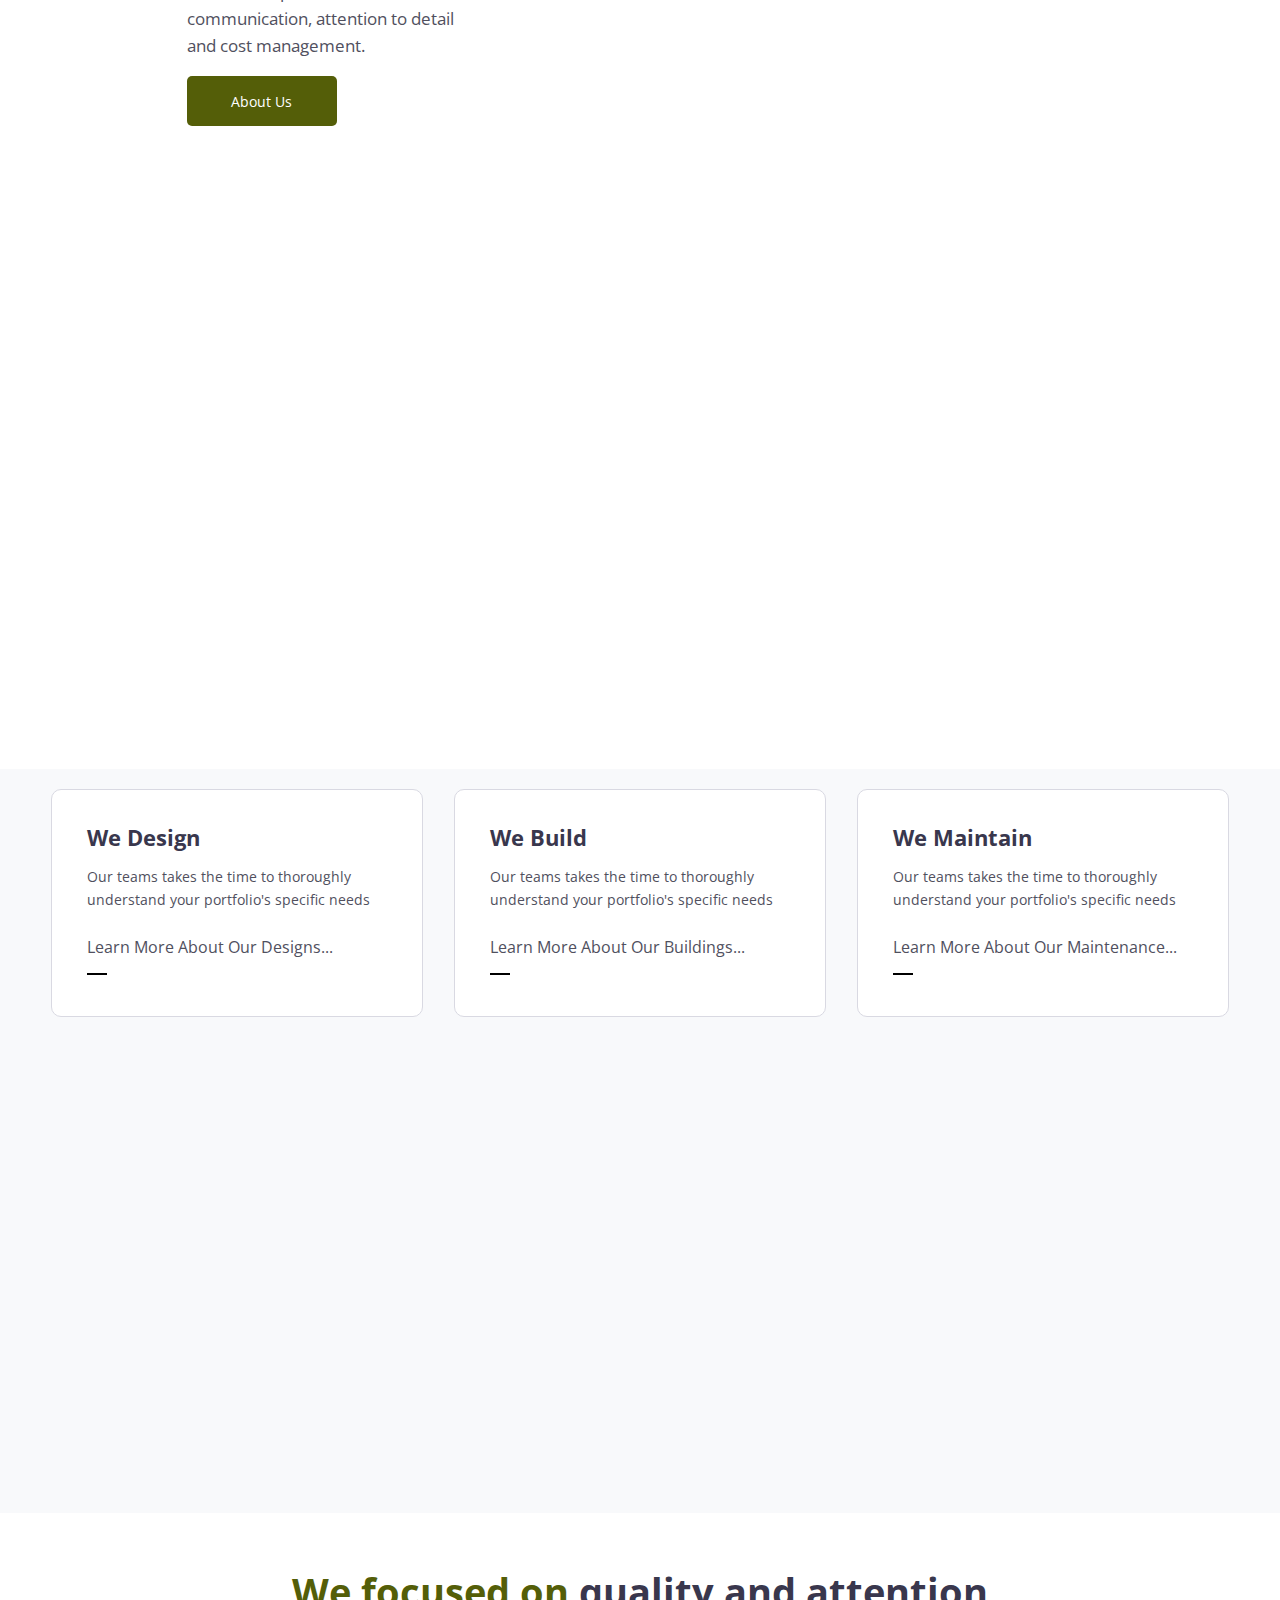
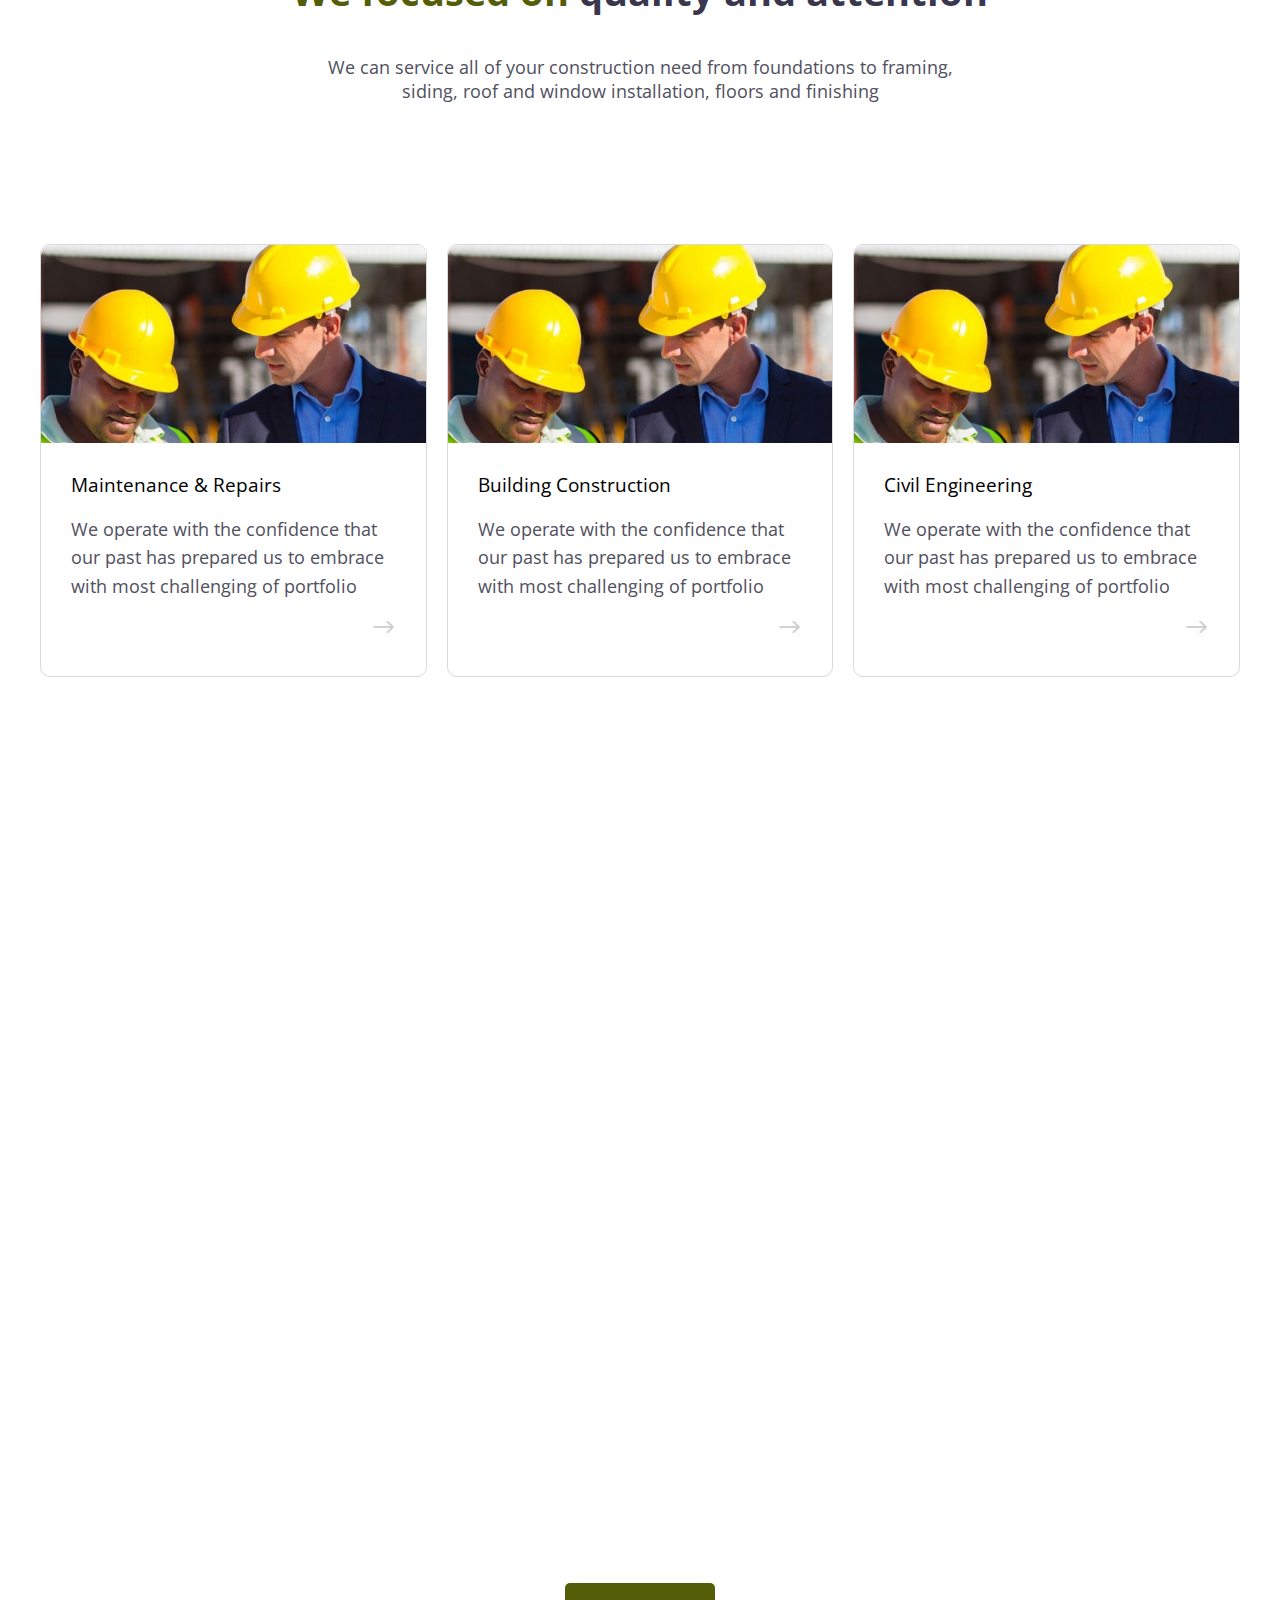
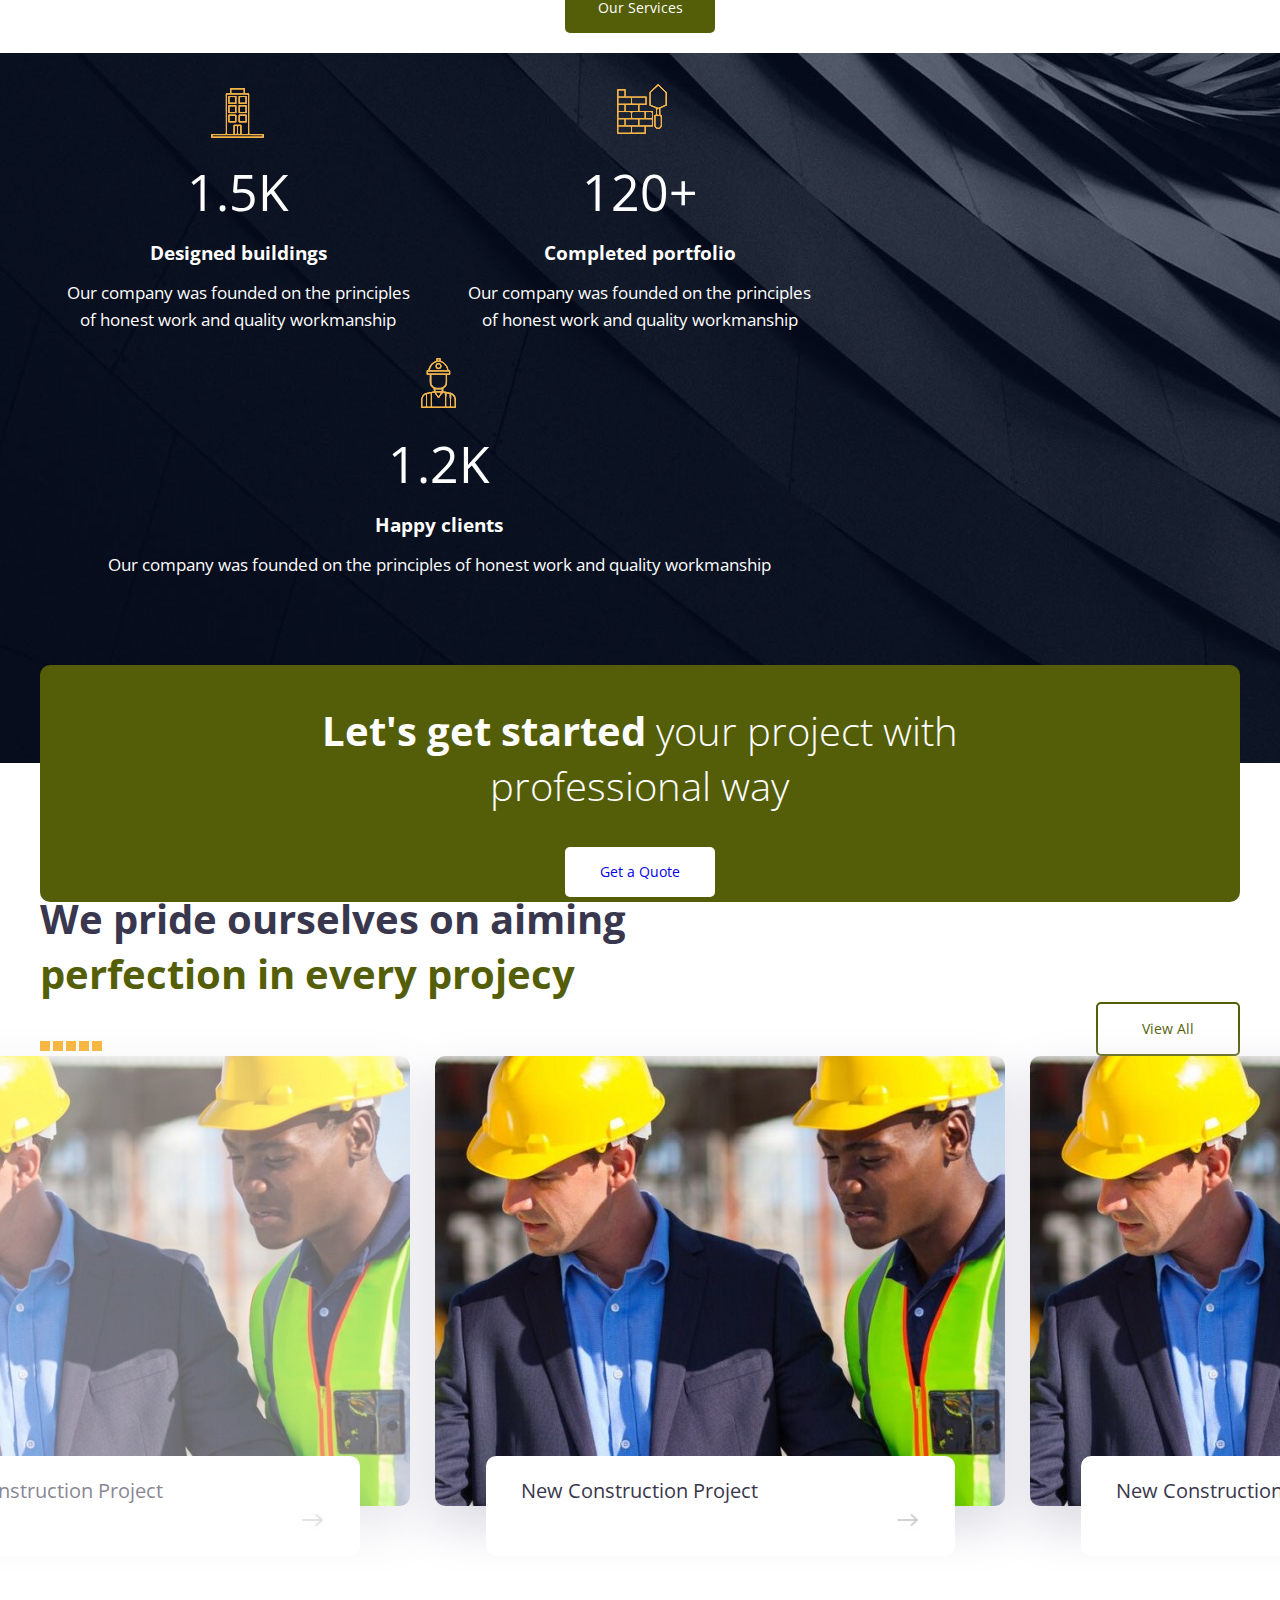
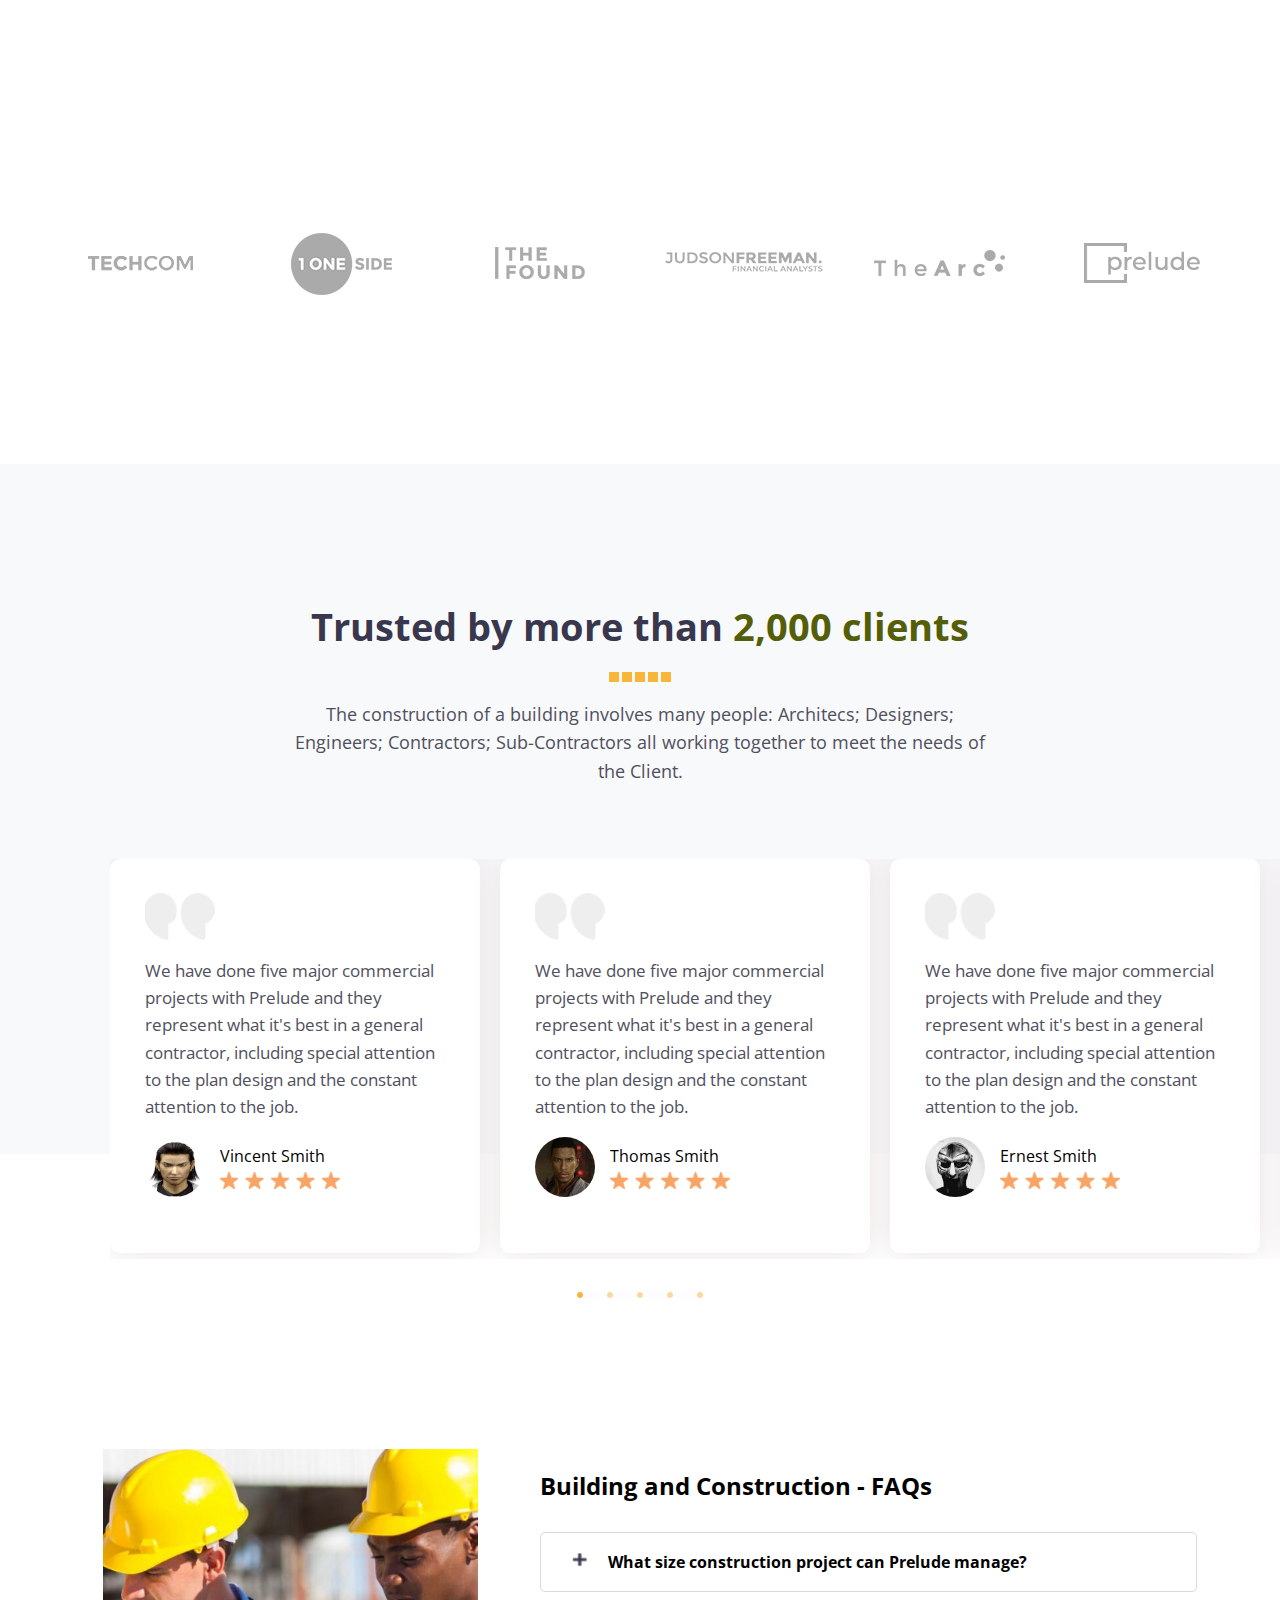
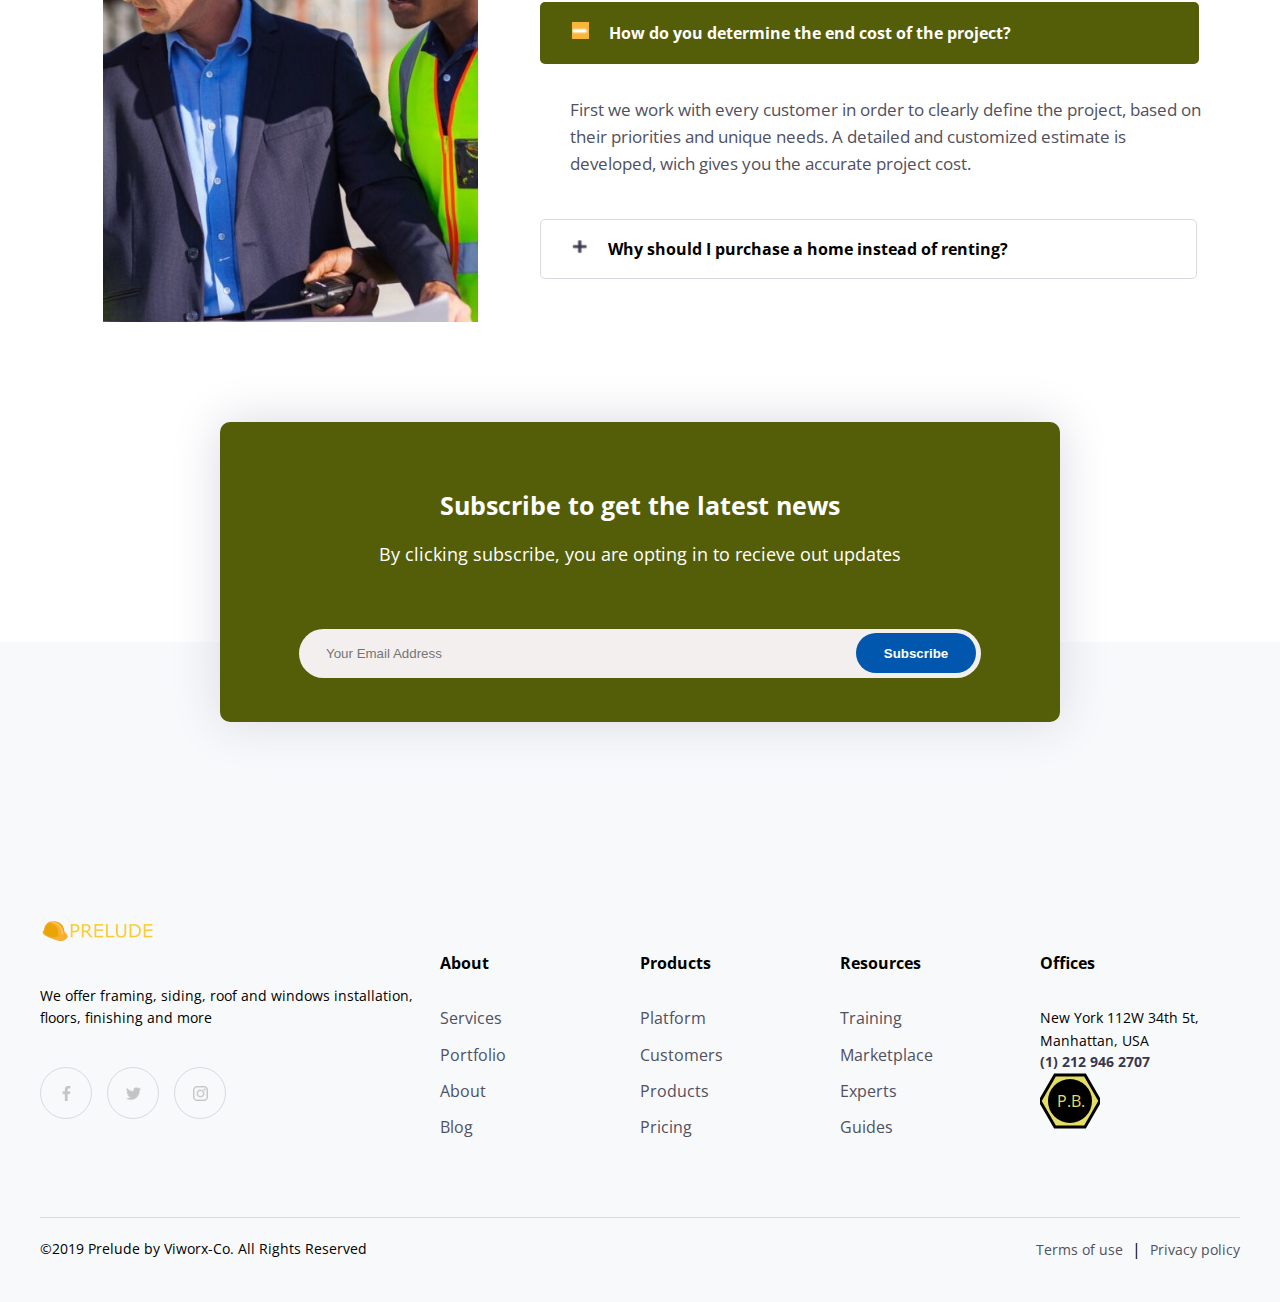
==== commit 1e4dcc3a: "1.11" ====
--- a/Proyecto_AAA/portada.html
+++ b/Proyecto_AAA/portada.html
@@ -15,6 +15,7 @@
 </head>
 
 <body>
+    <a aria-label="Go to about us" href="#aboutUs">Skip to the main content</a>
     <div id="bgBuildings">
         <div class="borde">
             <header>
@@ -42,7 +43,6 @@
                 <a href="portada.html"><img src="./images/preludeLogov2Re.png" class="preludeLogo" alt="prelude"></a>
                 <ul>
                     <li><a href="#">Home</a></li>
-                    <li><a aria-label="Go to about us" href="#aboutUs">Skip to the main content</a></li>
                     <li><a href="galeria.html">Galeria</a></li>
                     <li><a href="./pricing.html">Pricing</a></li>
                     <li><a href="#footer">Footer</a></li>
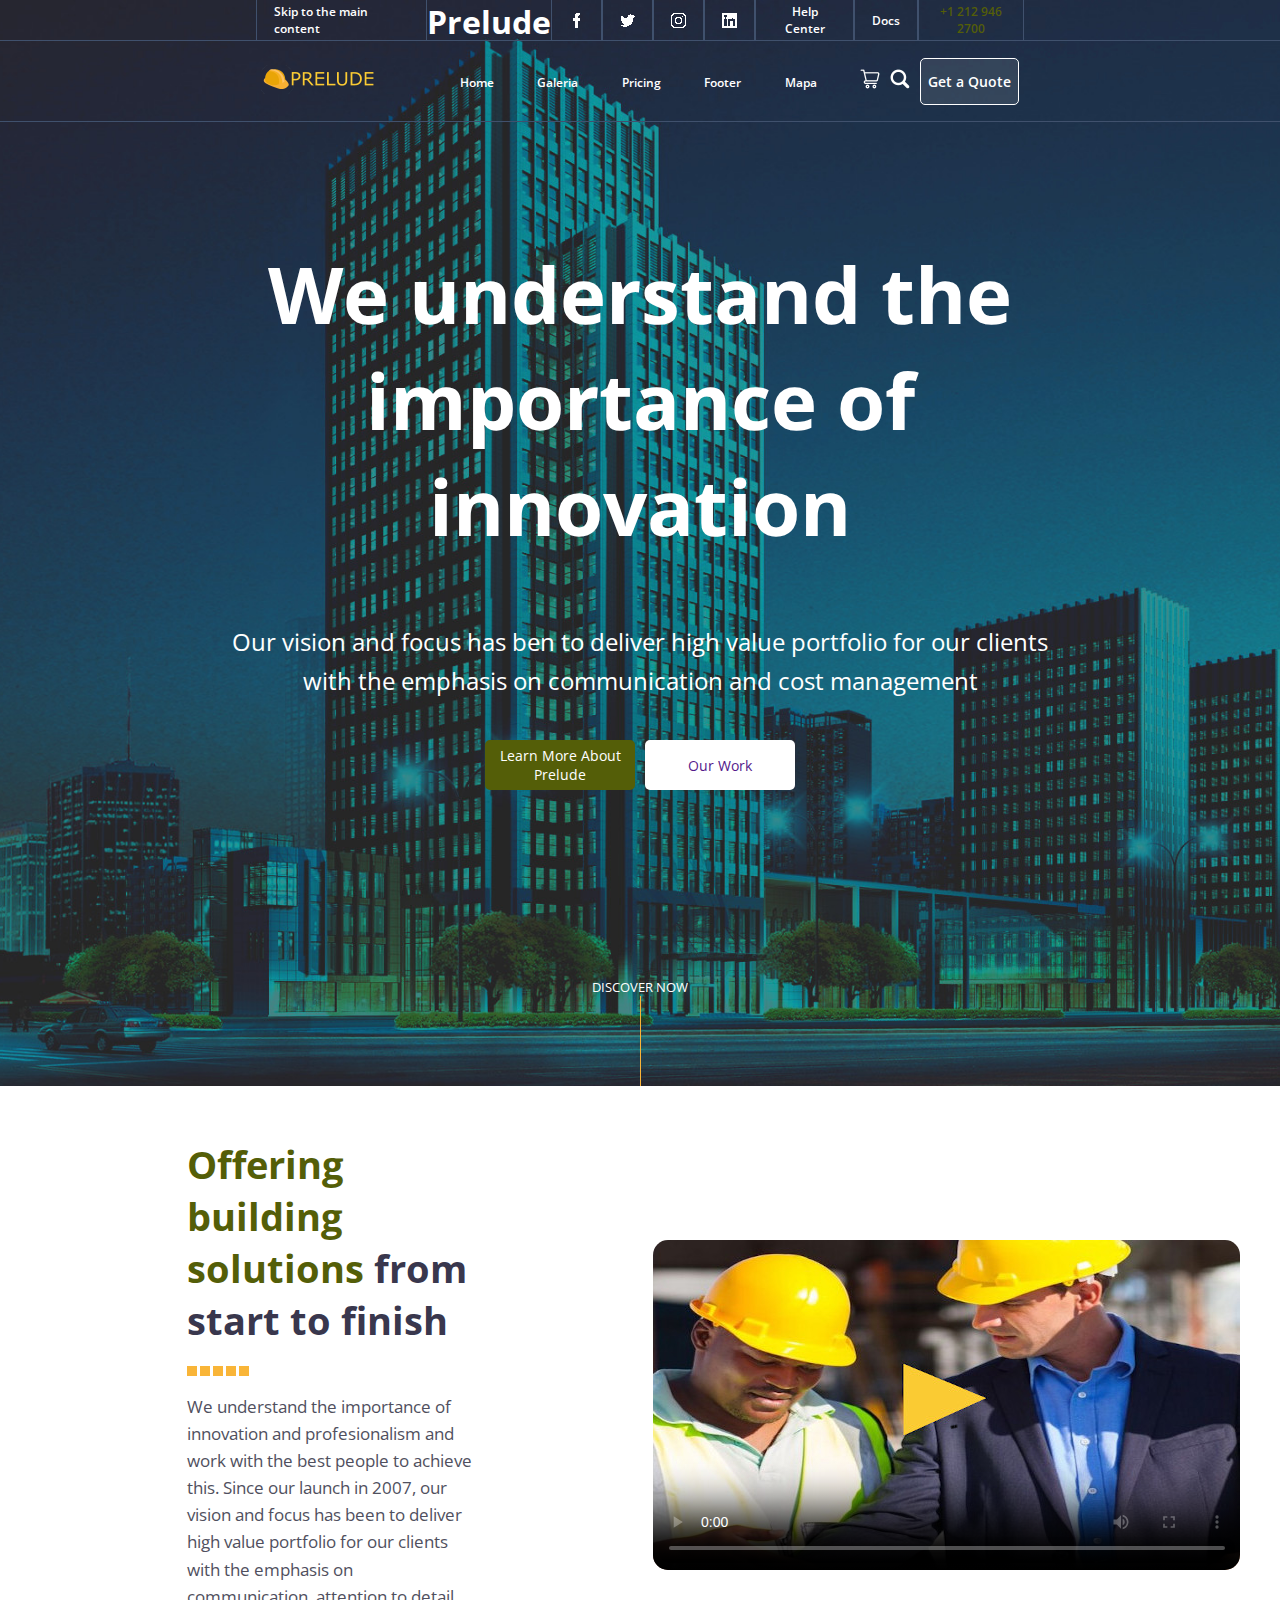
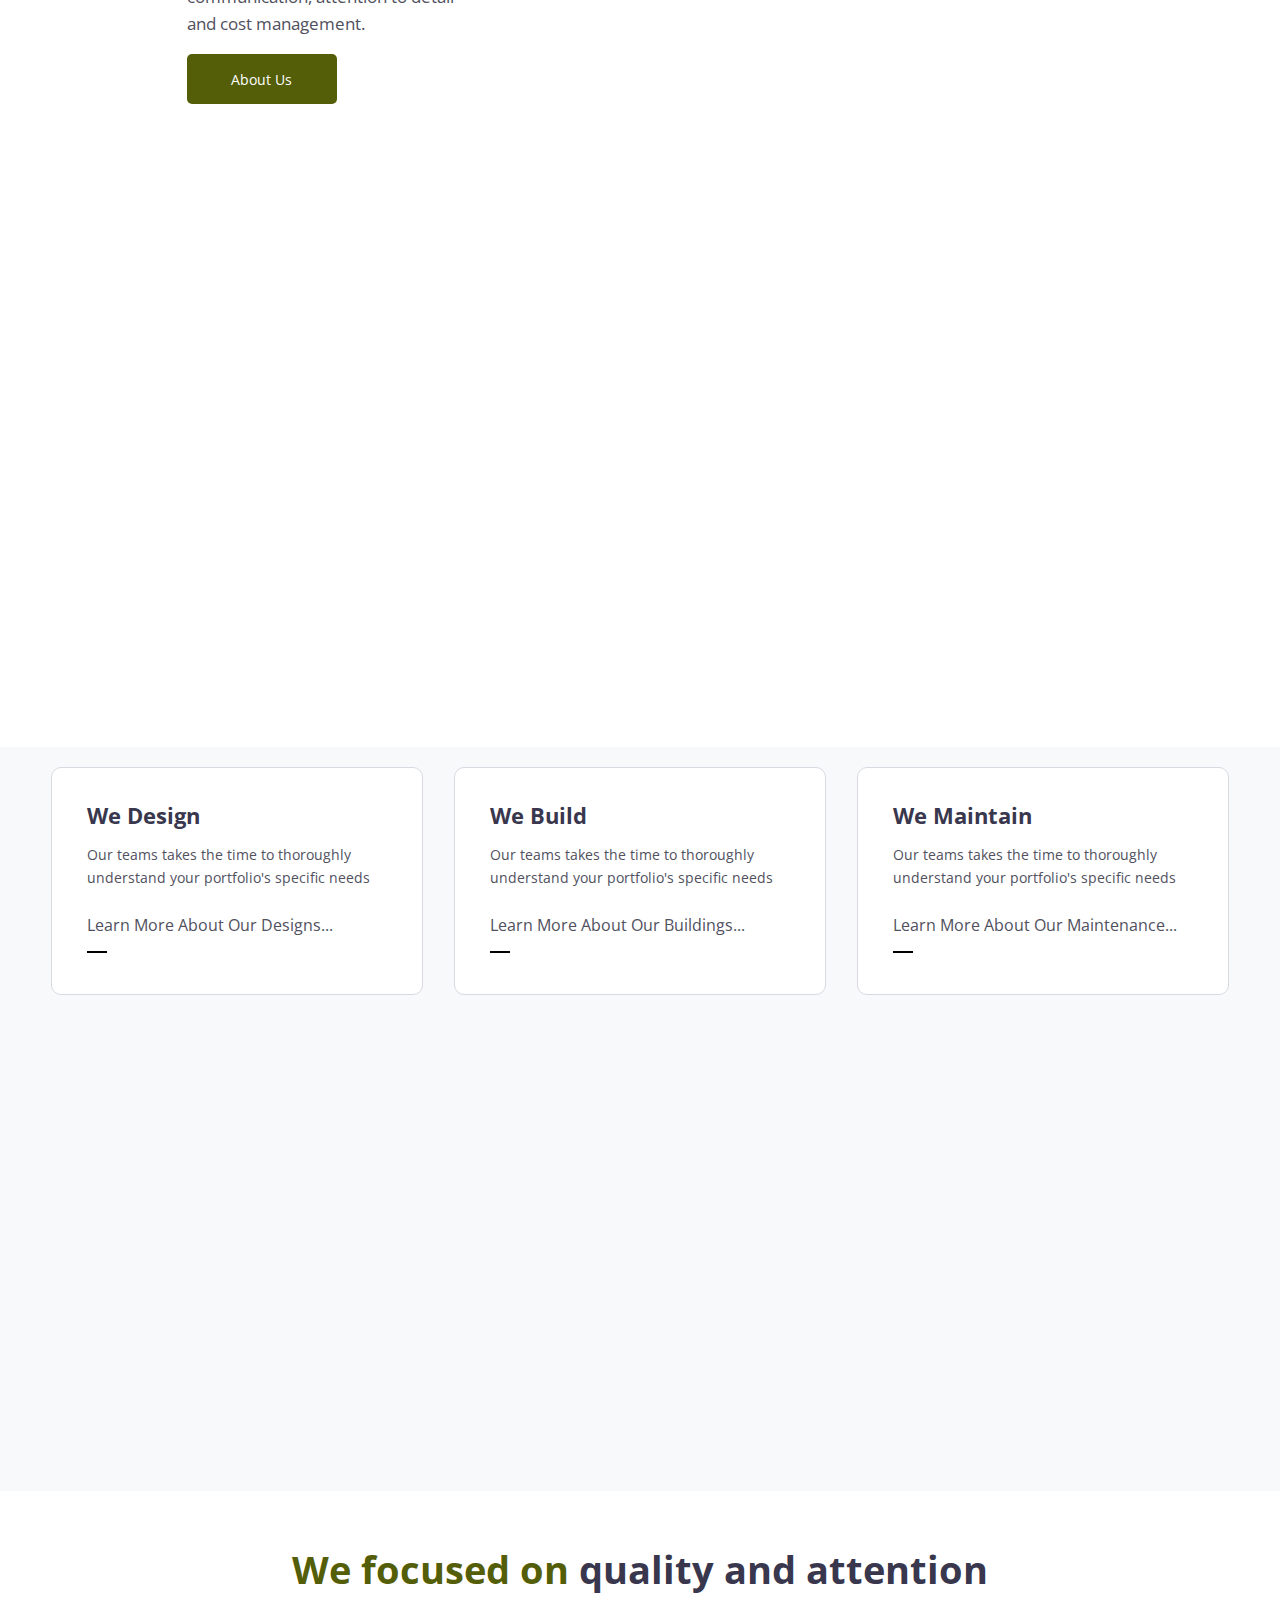
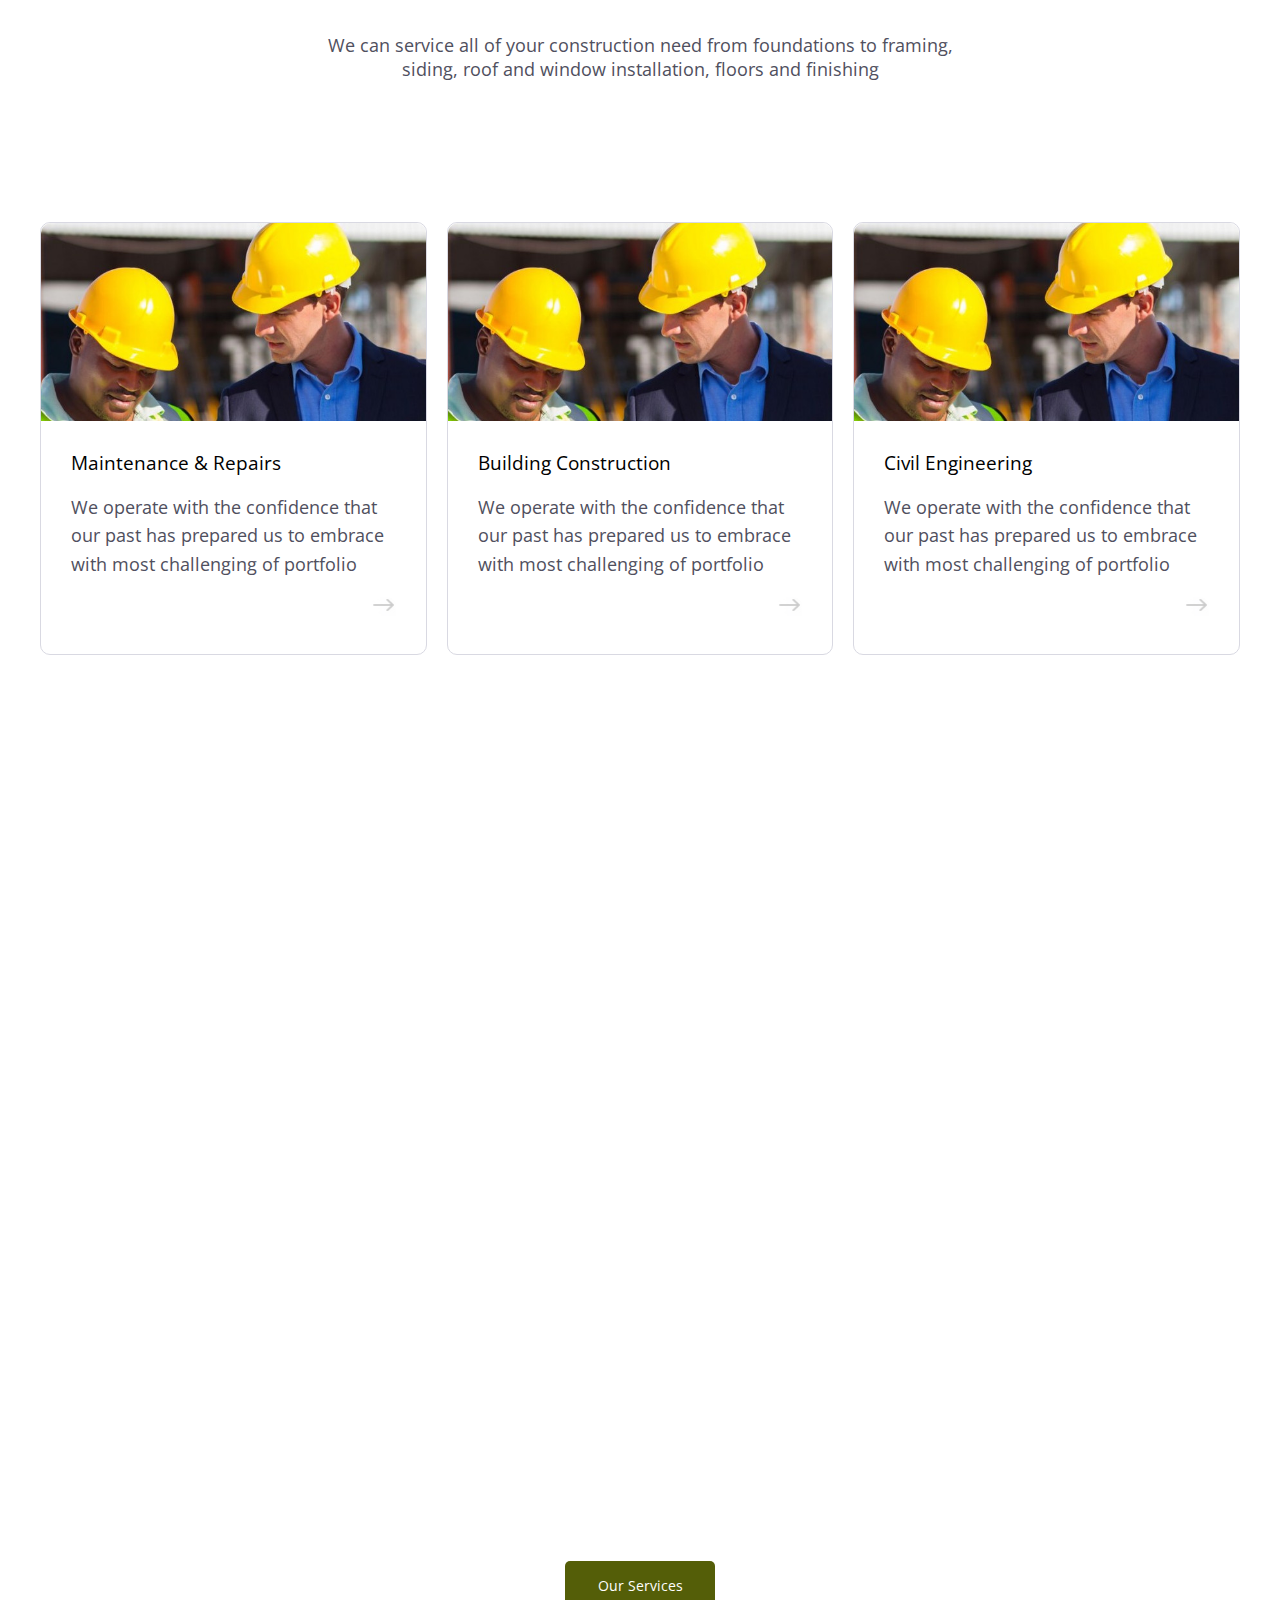
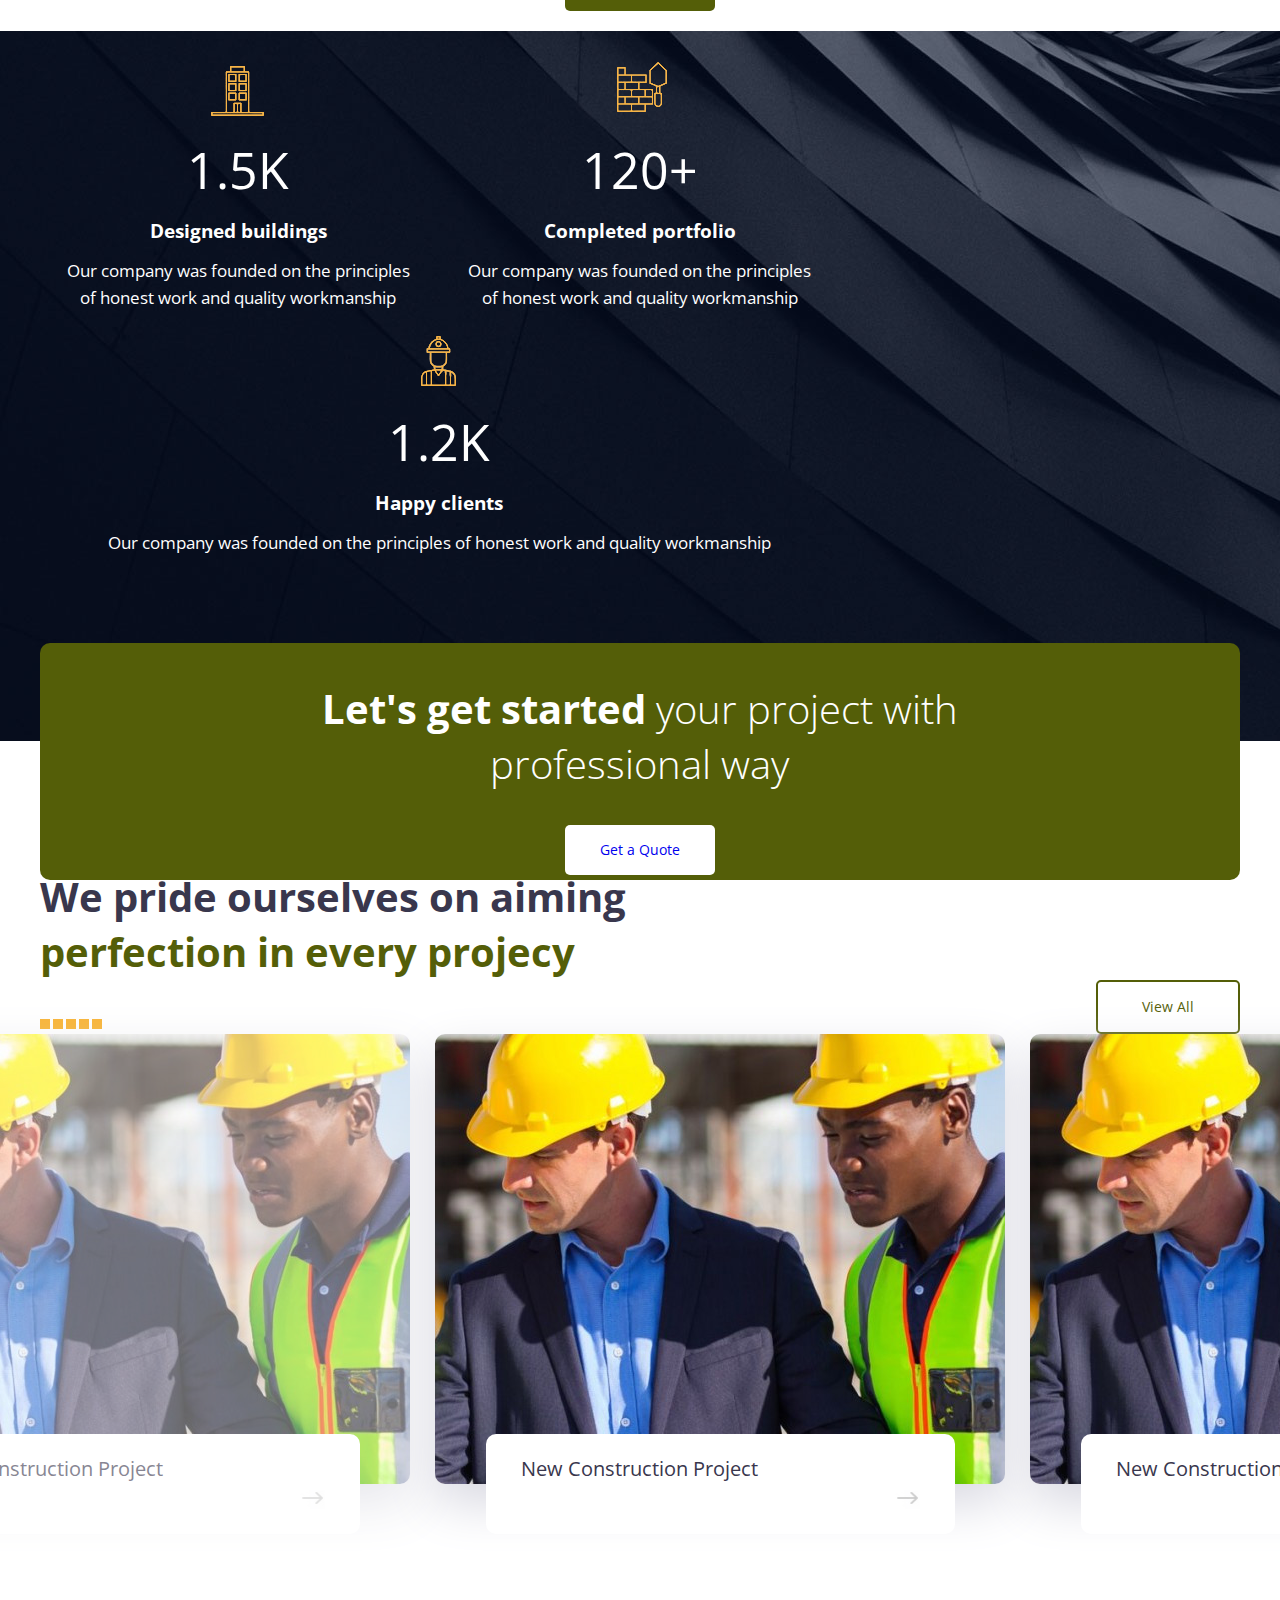
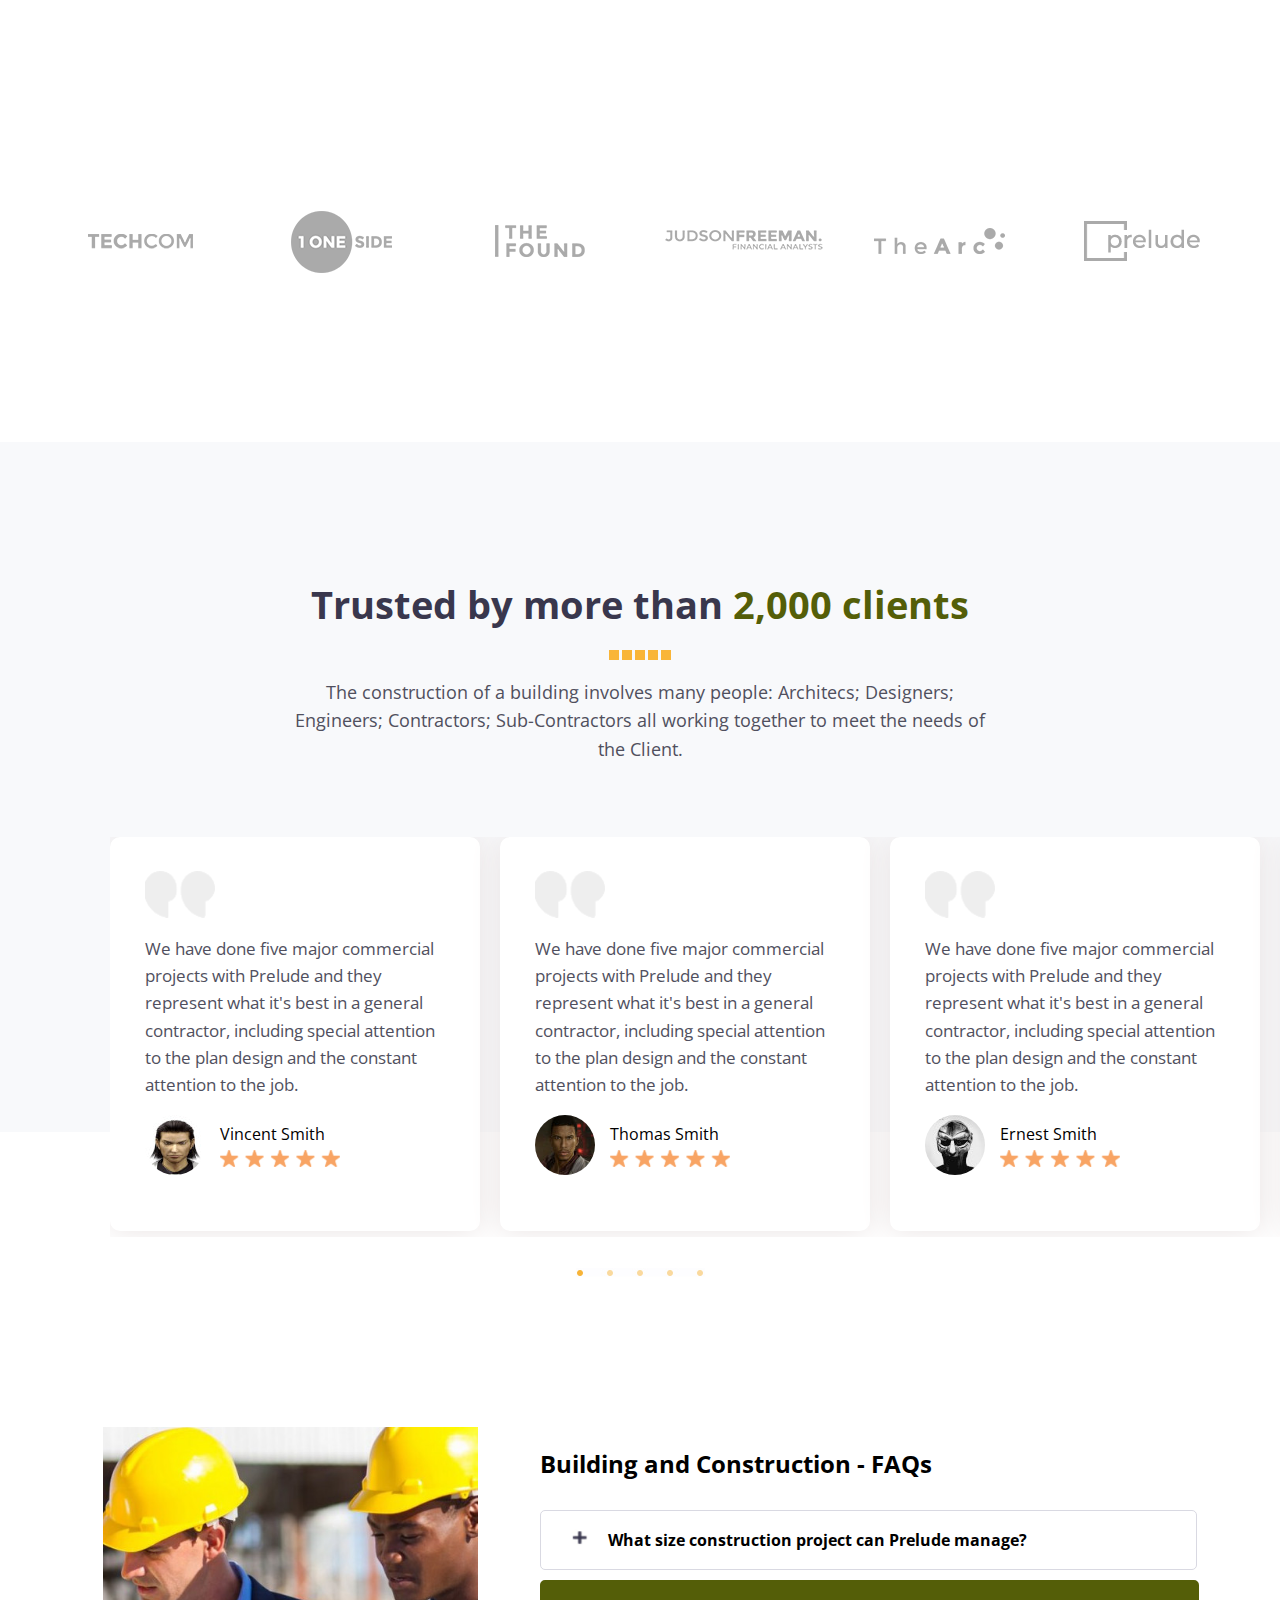
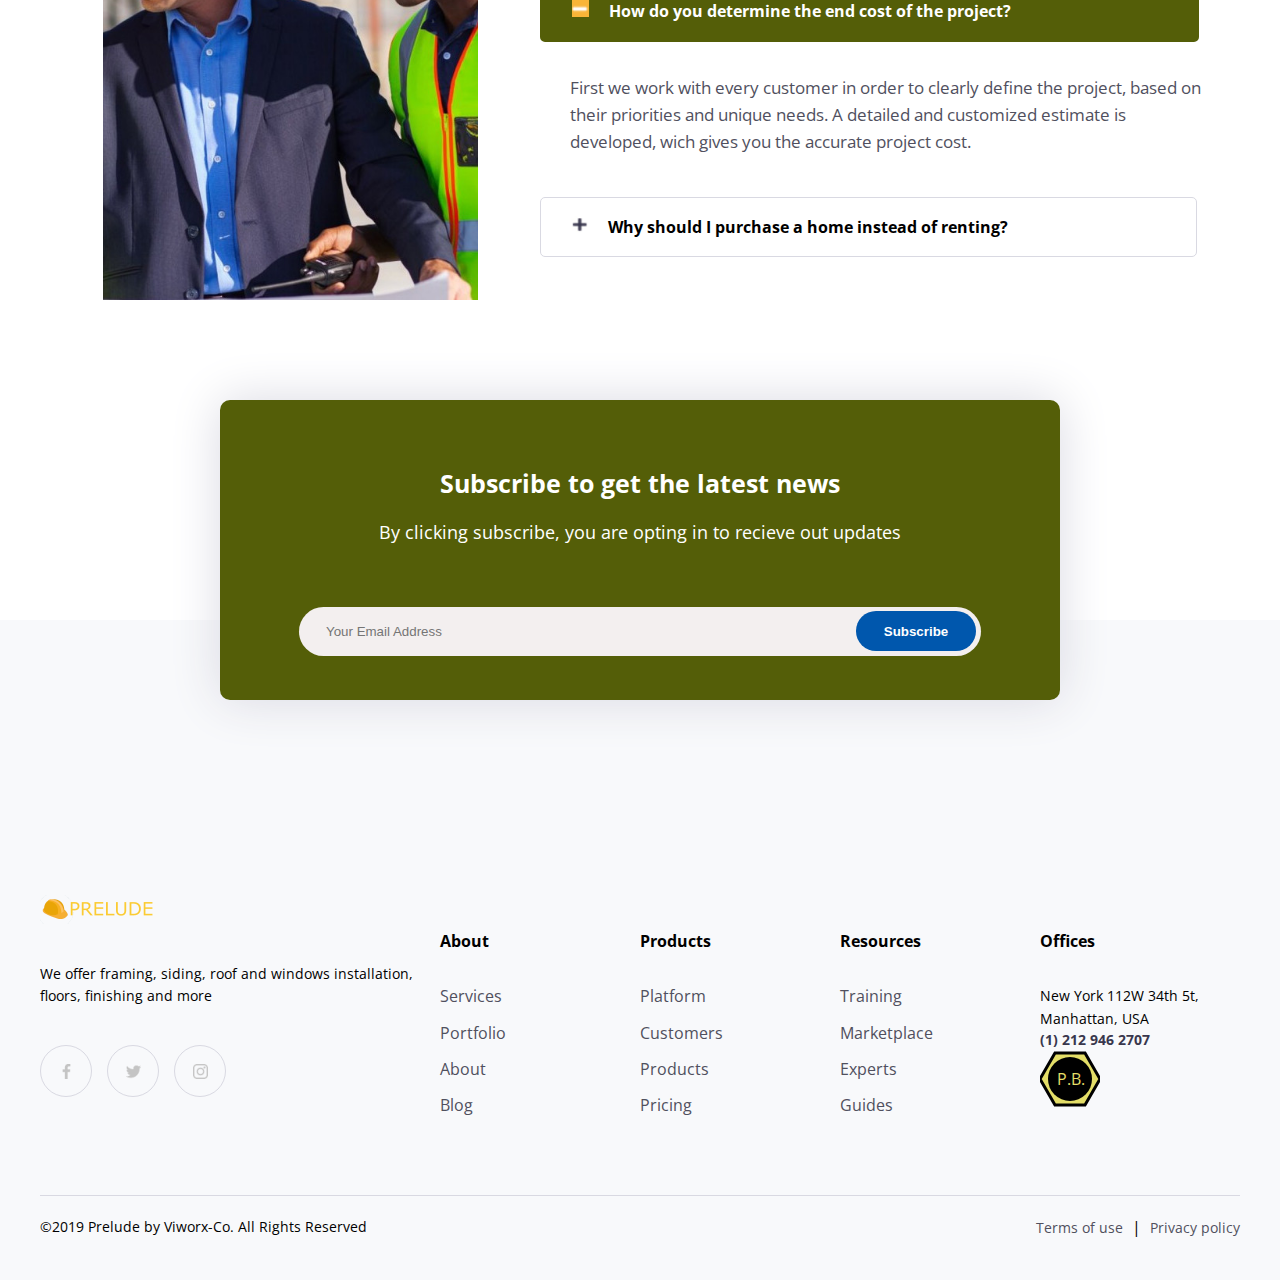
==== commit 40c4dc93: "1.11" ====
--- a/Proyecto_AAA/portada.html
+++ b/Proyecto_AAA/portada.html
@@ -15,10 +15,10 @@
 </head>
 
 <body>
-    <a aria-label="Go to about us" href="#aboutUs">Skip to the main content</a>
     <div id="bgBuildings">
         <div class="borde">
             <header>
+                <a aria-label="Go to about us" href="#aboutUs">Skip to the main content</a>
                 <h1>Prelude</h1>
 
                 <div class="redes">
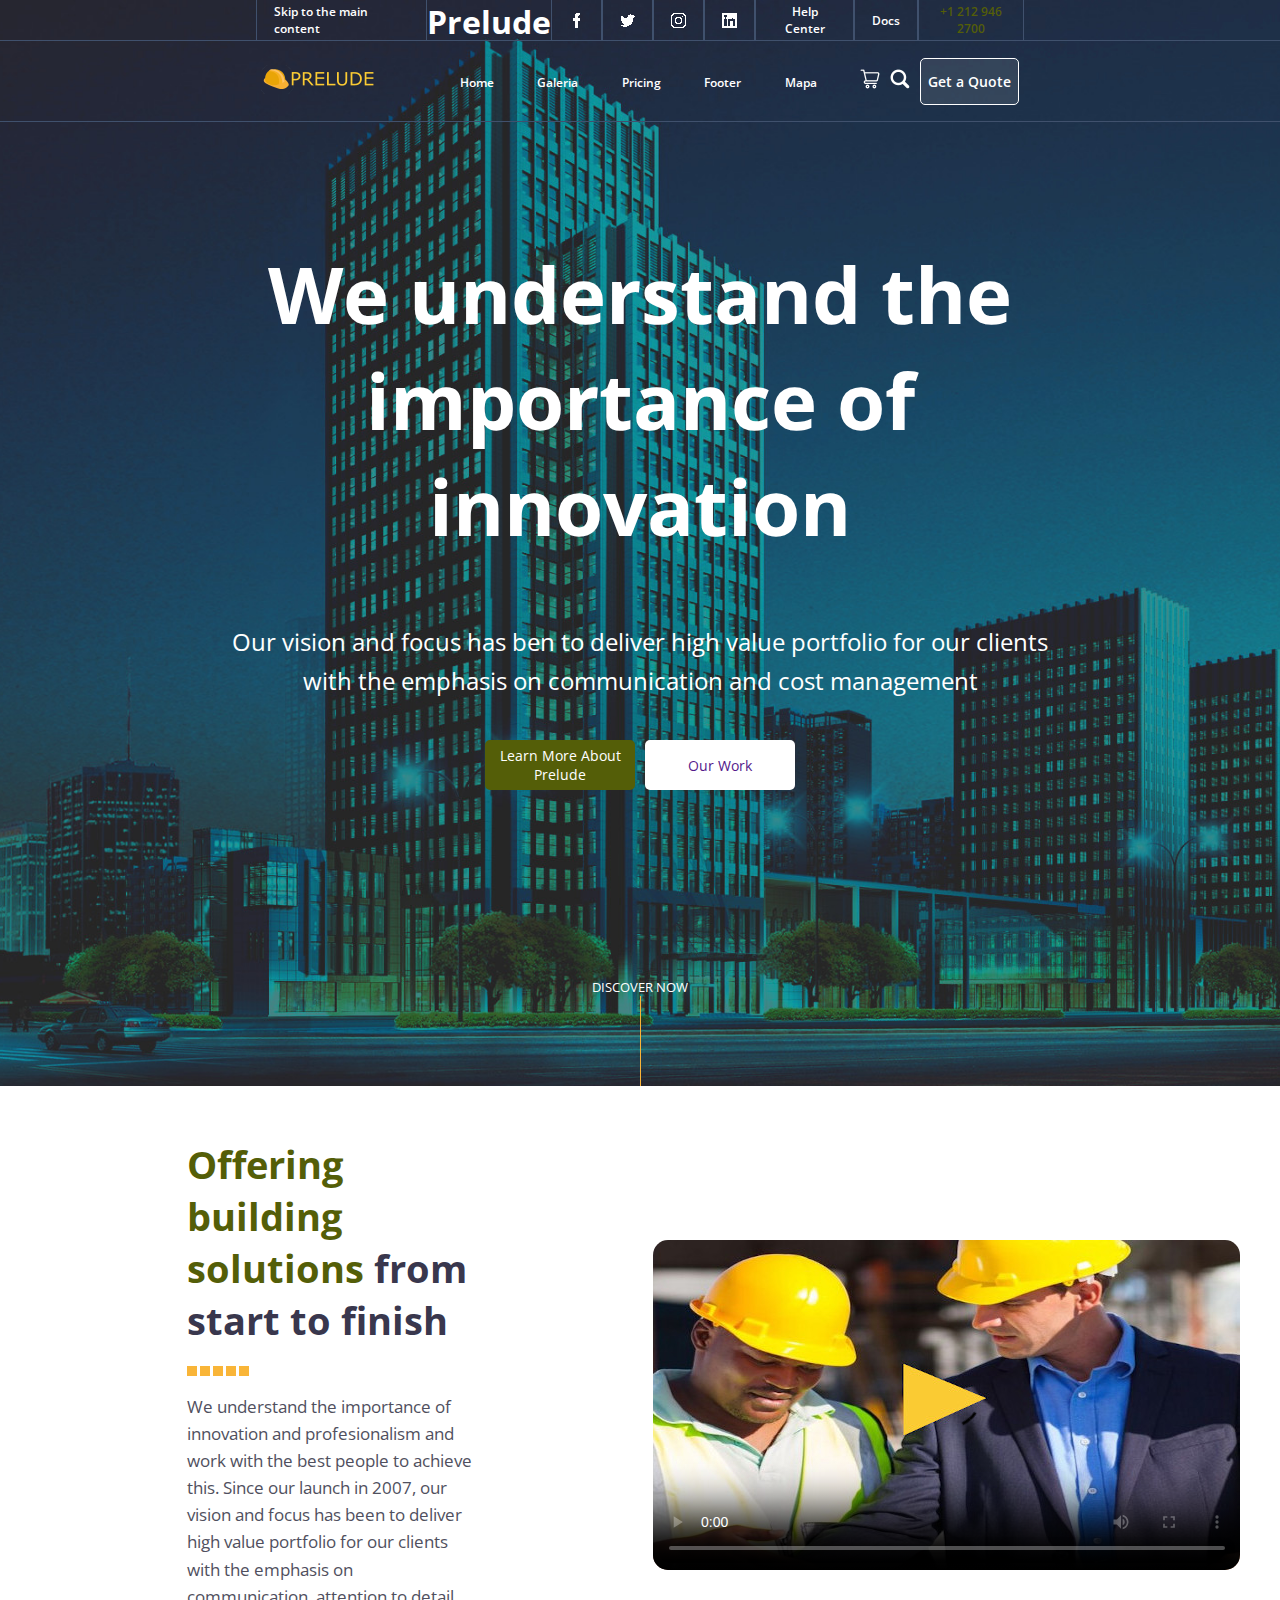
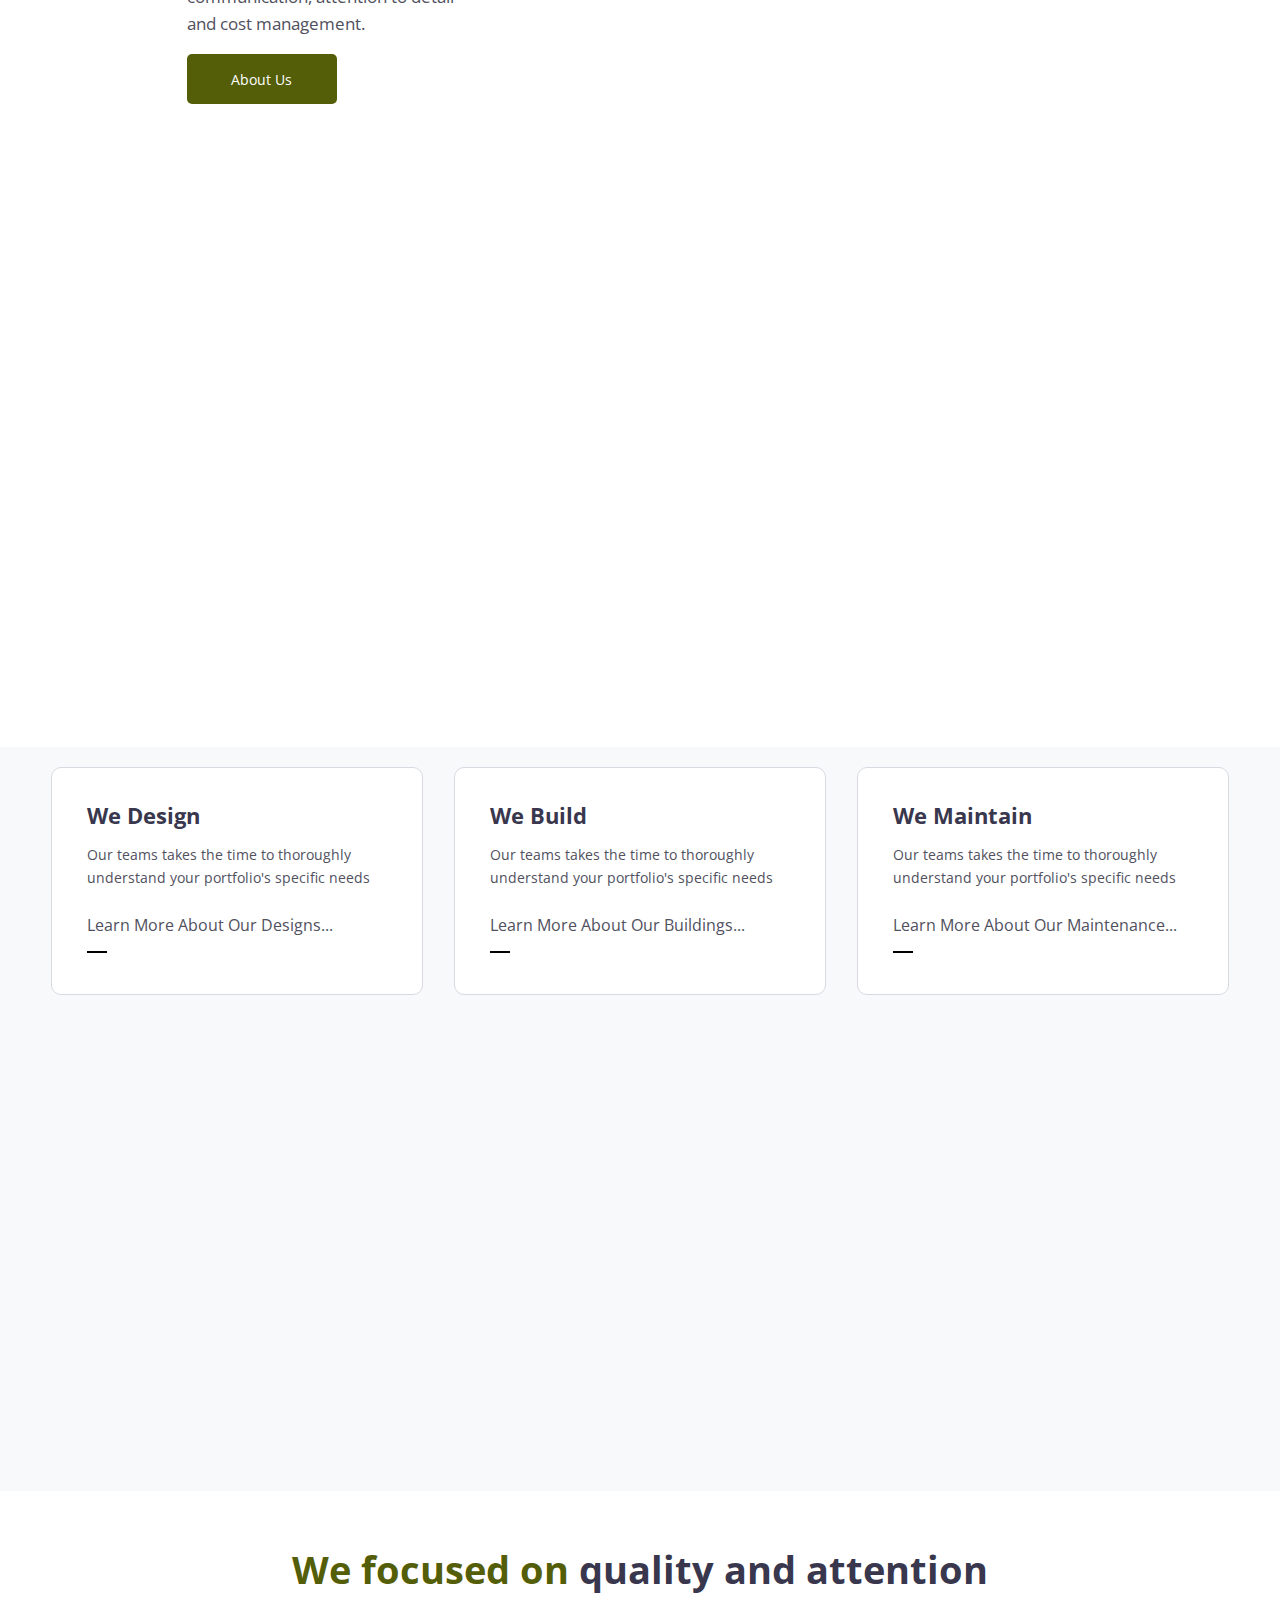
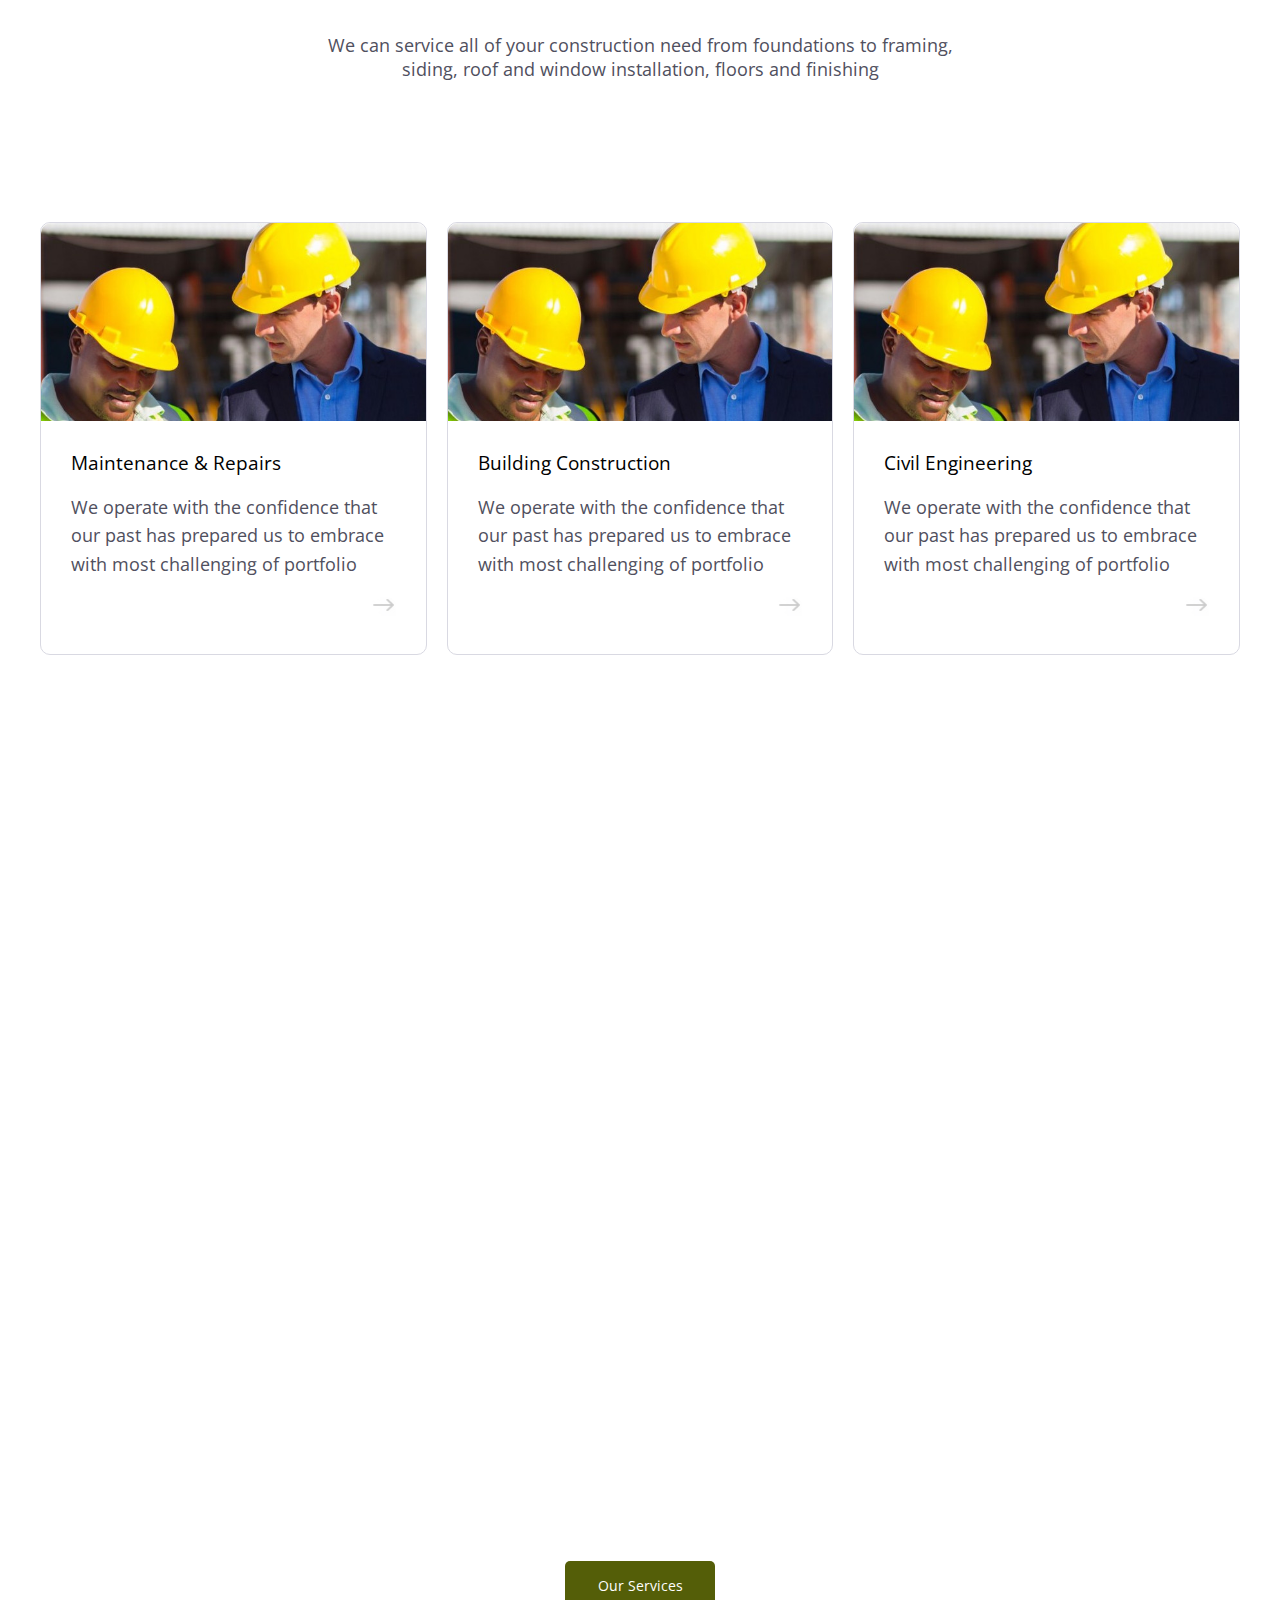
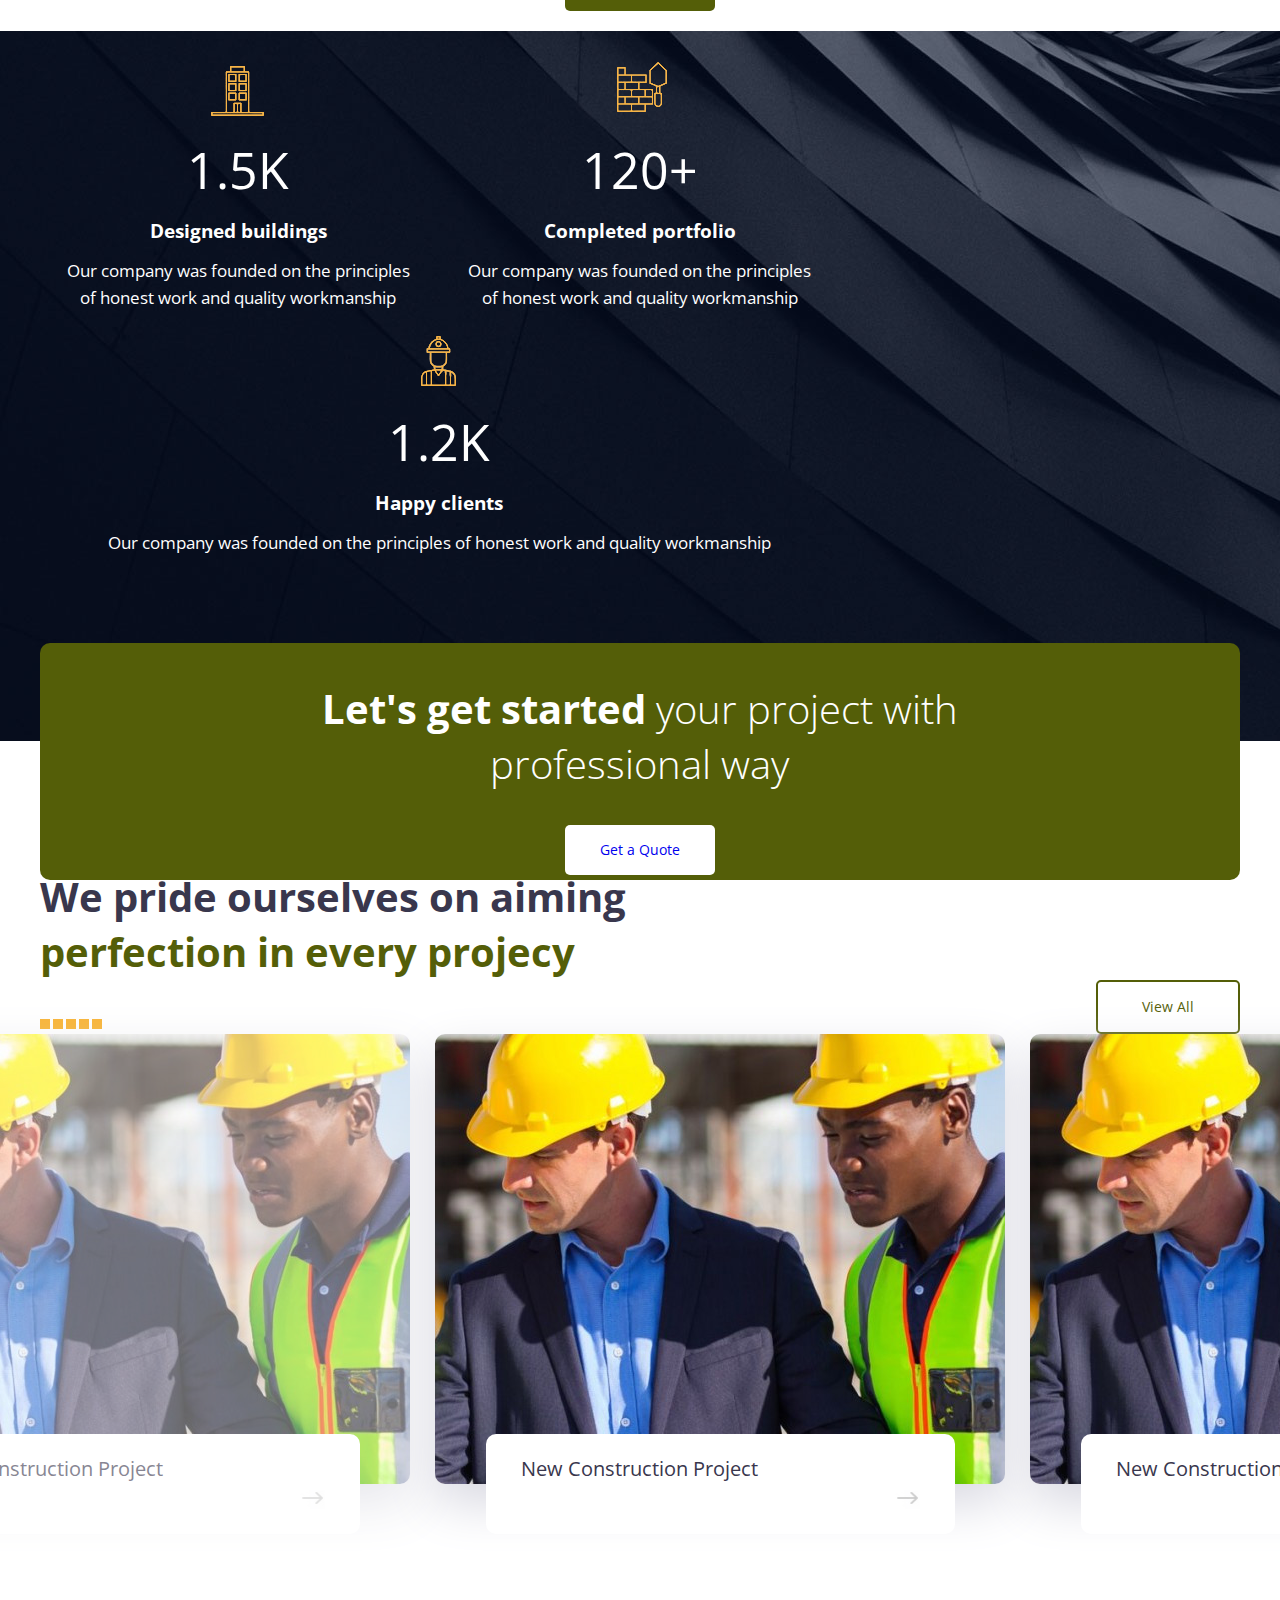
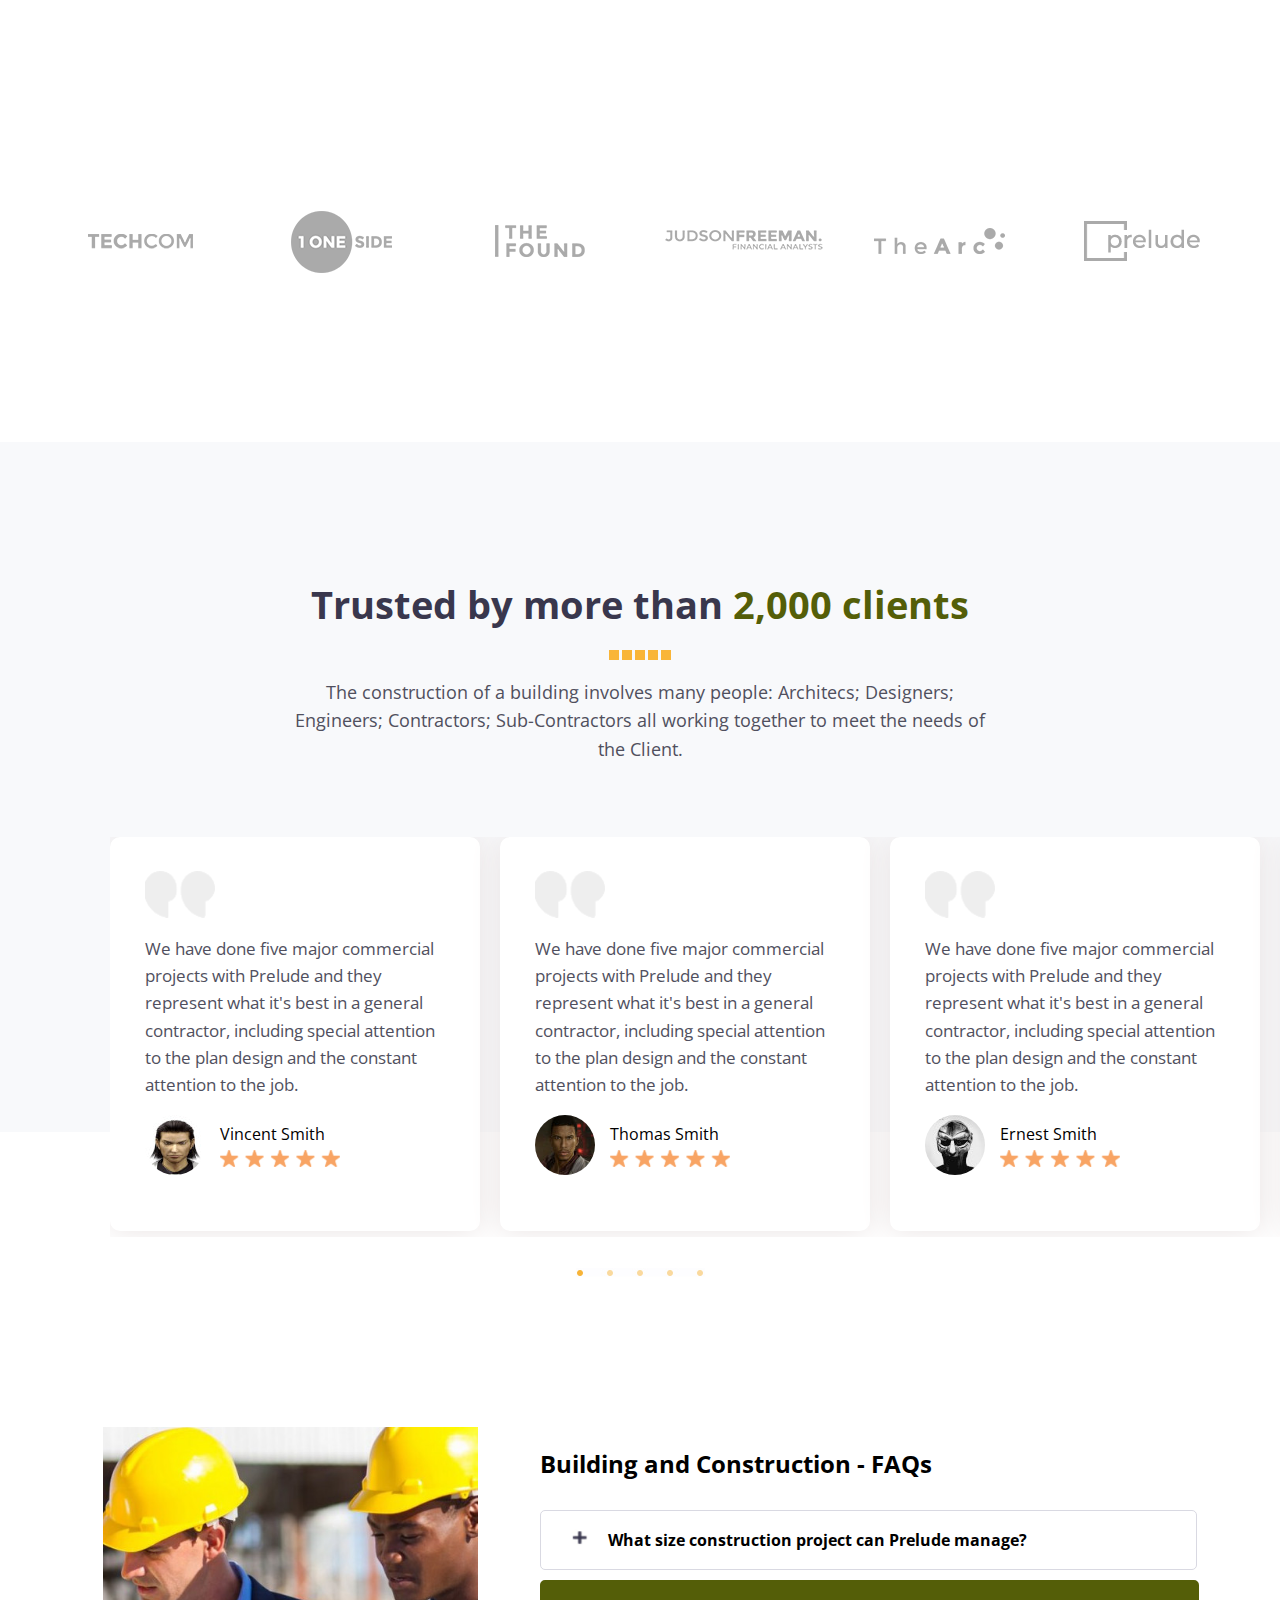
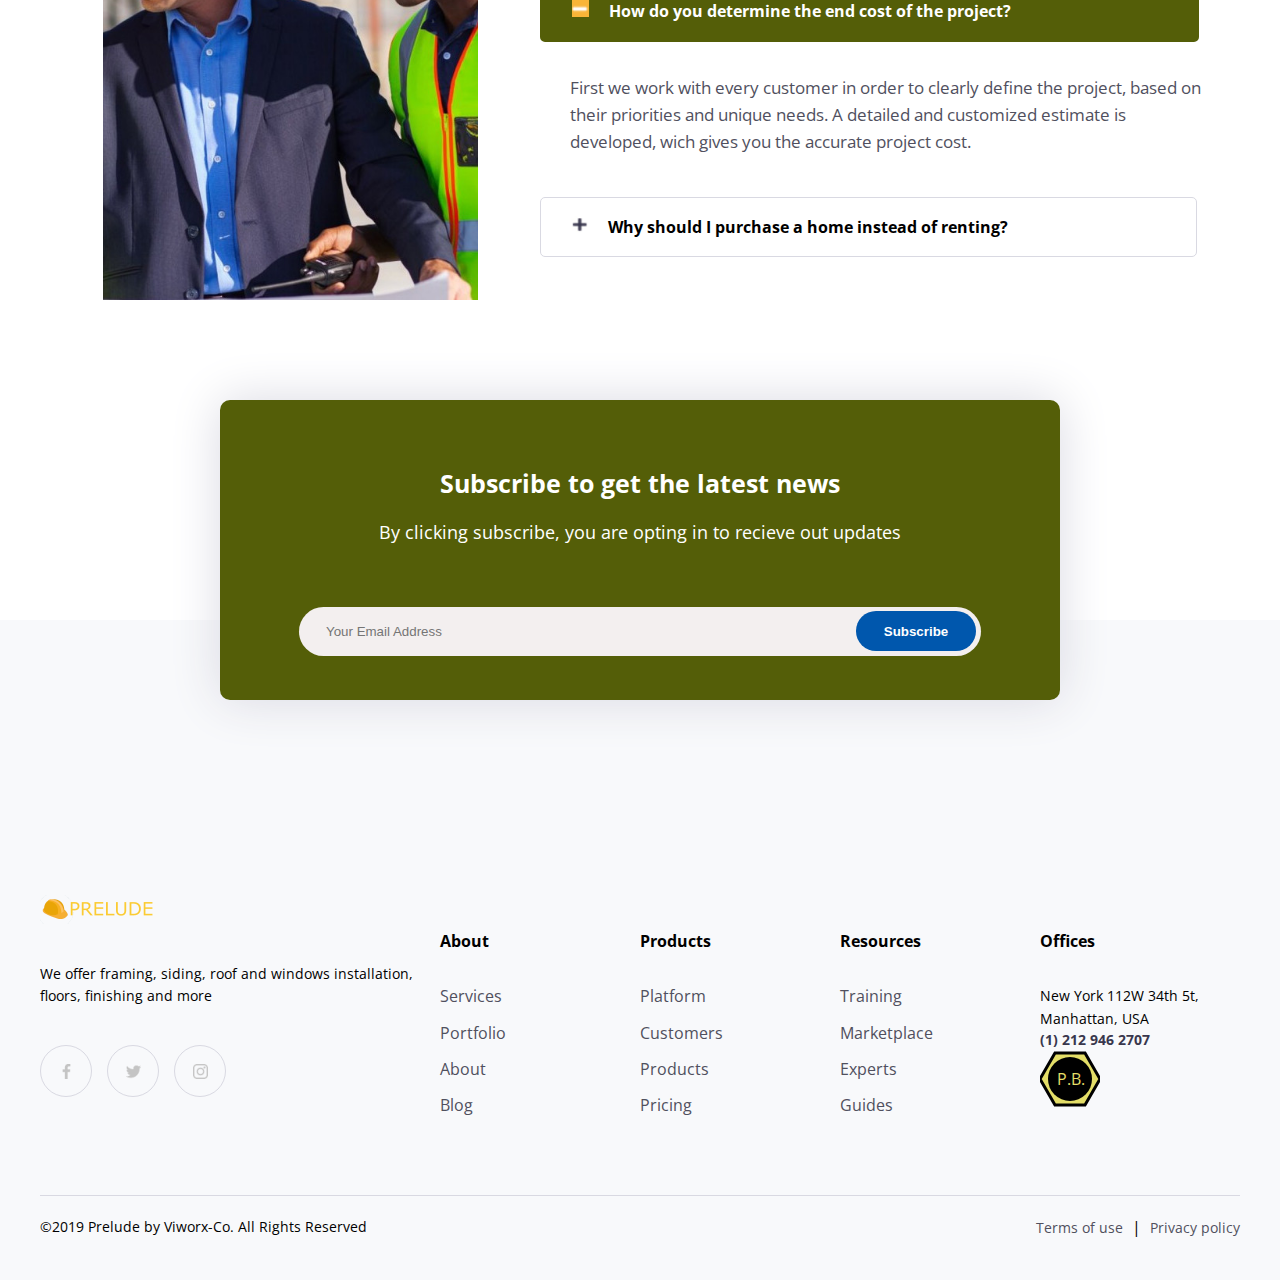
==== commit c51f3bdb: "1.11" ====
--- a/Proyecto_AAA/portada.html
+++ b/Proyecto_AAA/portada.html
@@ -67,7 +67,7 @@
                 <a href="./contacto.html" class="boton btnAmarillo">Learn More About Prelude</a>
                 <a href="" class="boton">Our Work</a>
             </div>
-            <audio controls autoplay>
+            <audio controls>
                 <source src="./audio/resultado.mp3" type="audio/mpeg">
                 Musica de fondo.
             </audio>
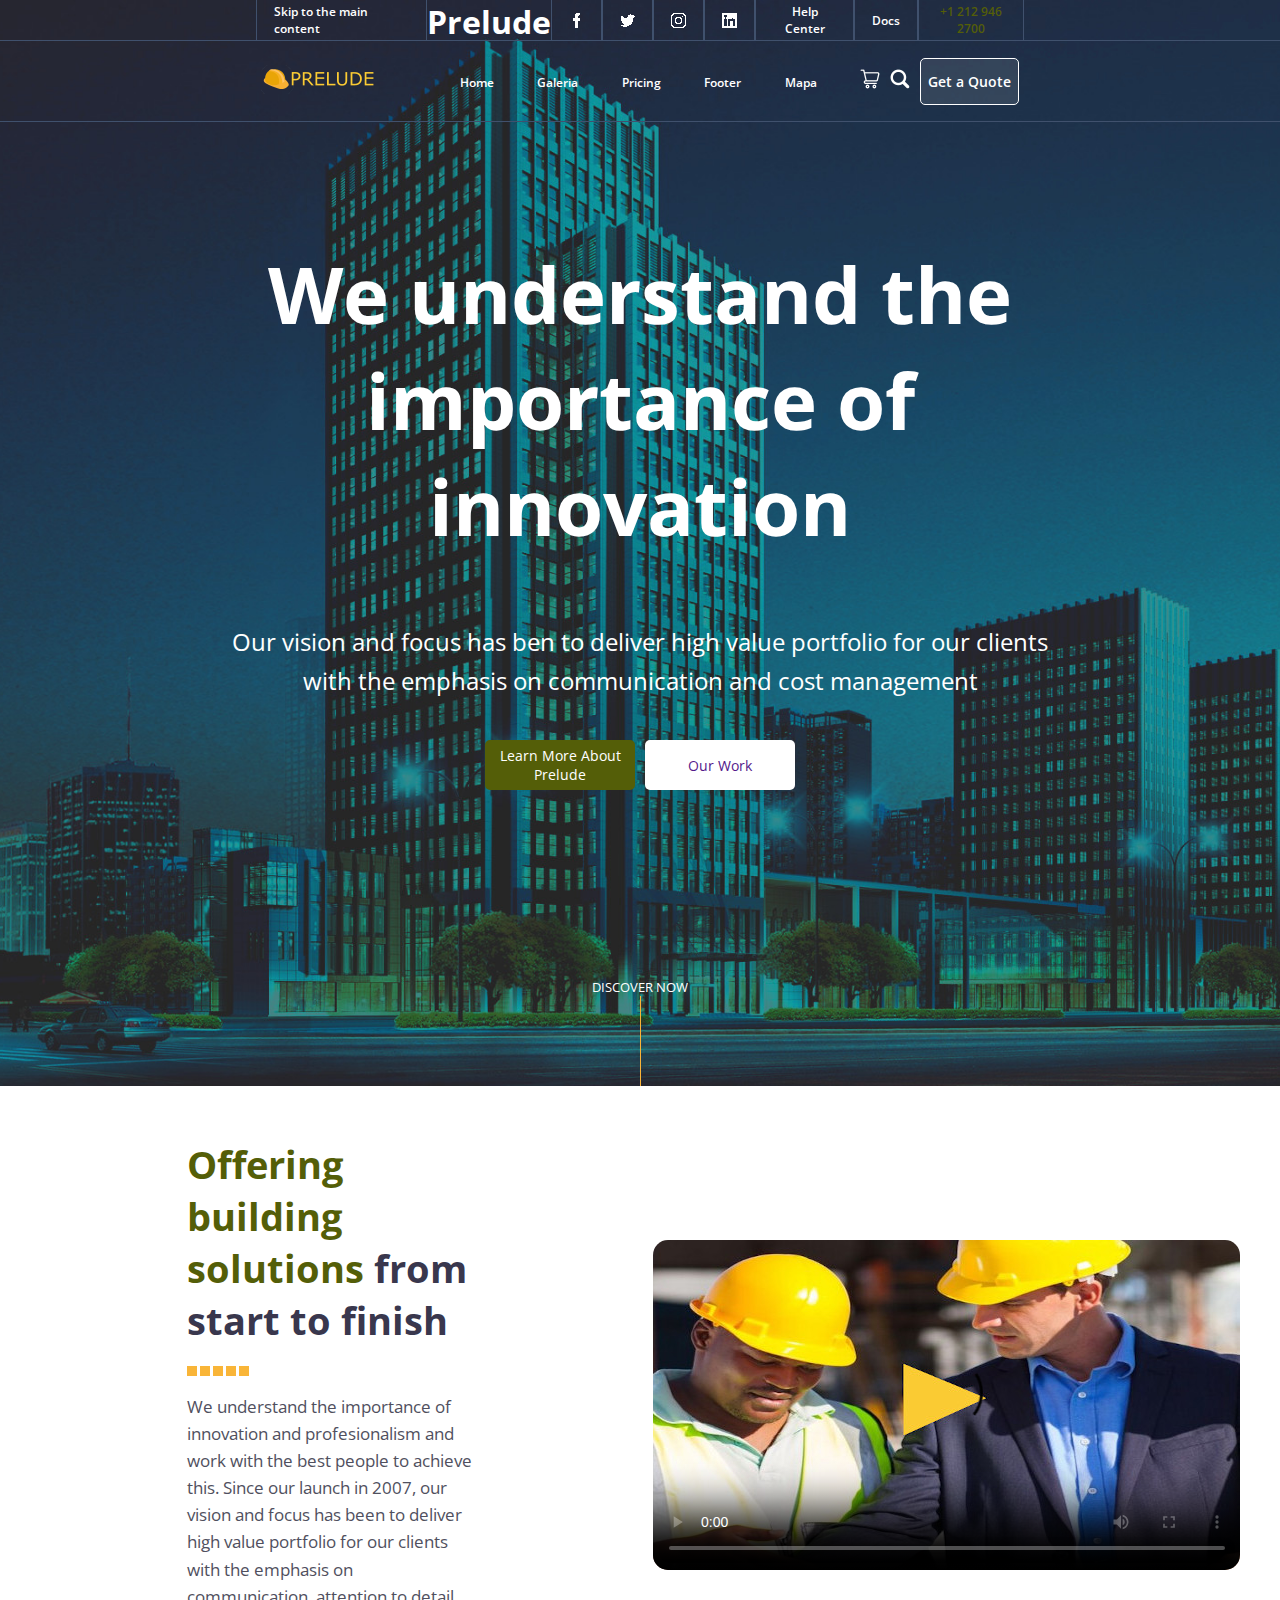
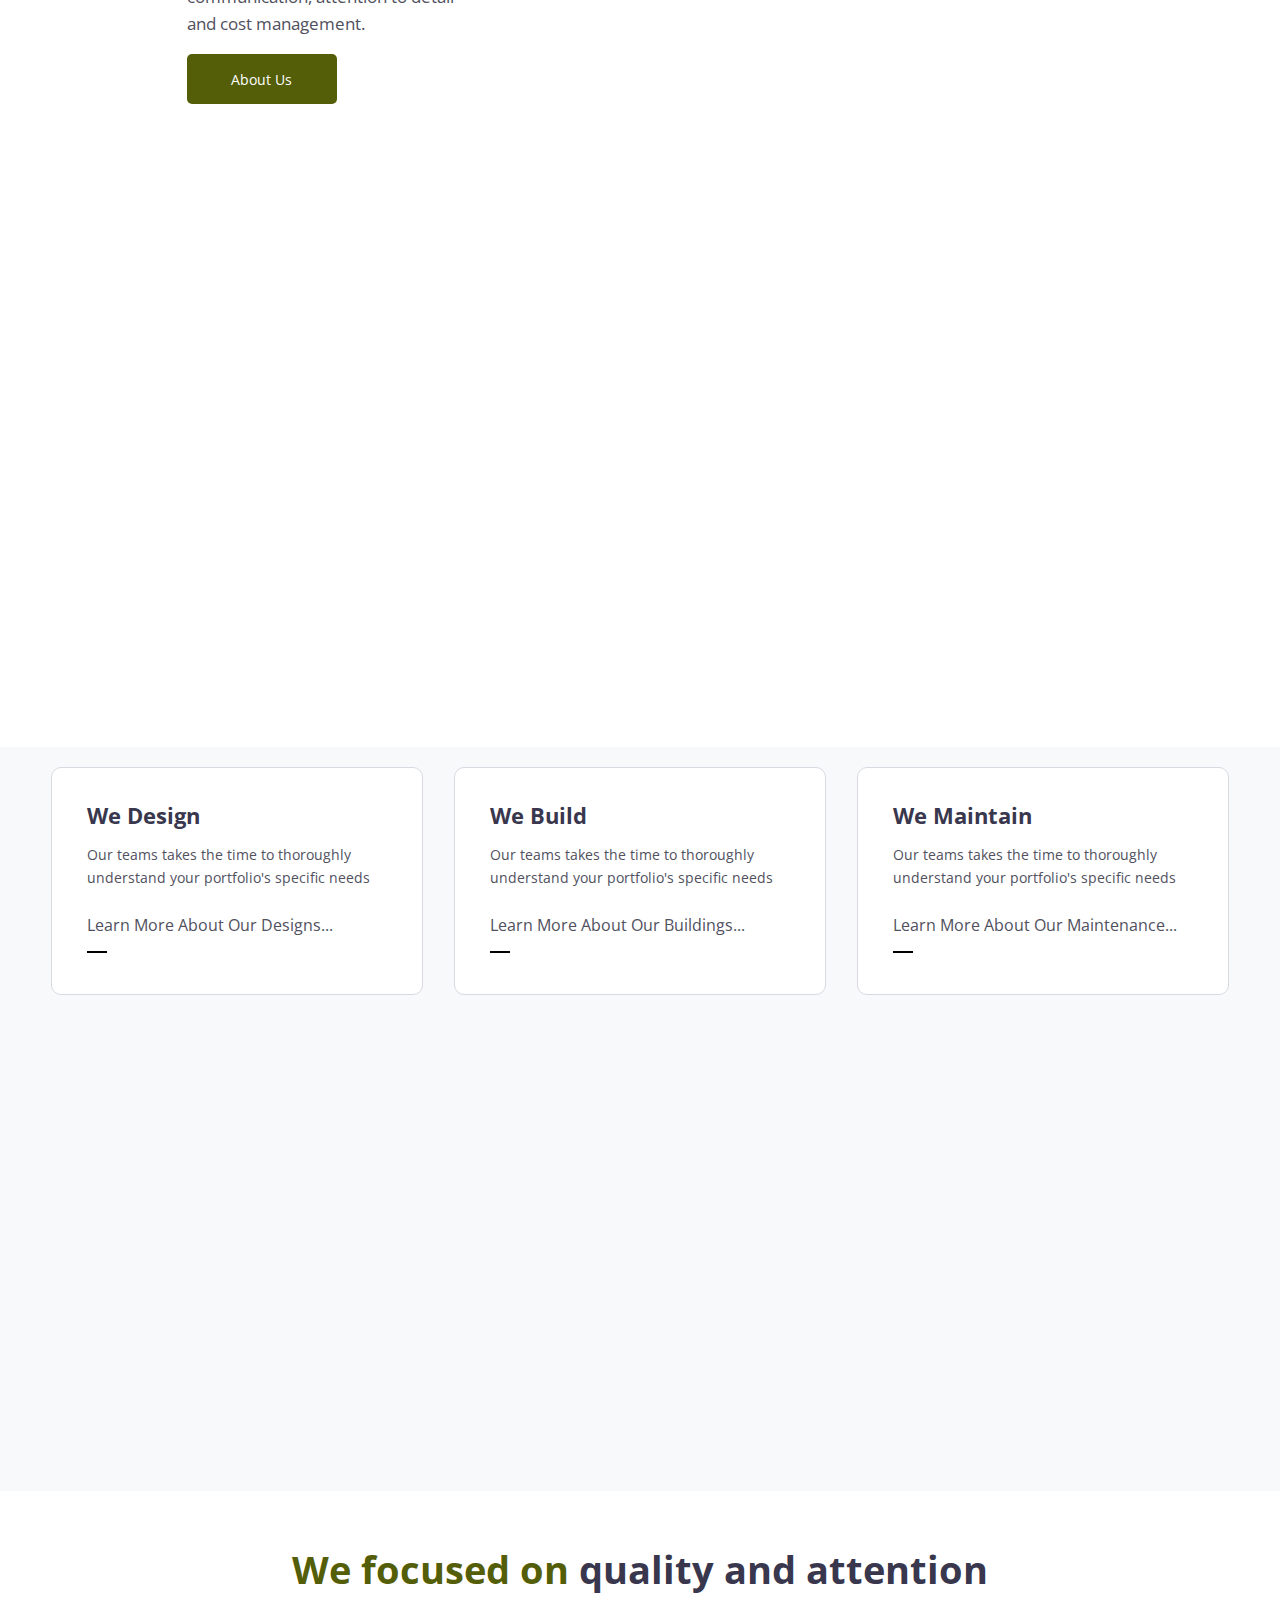
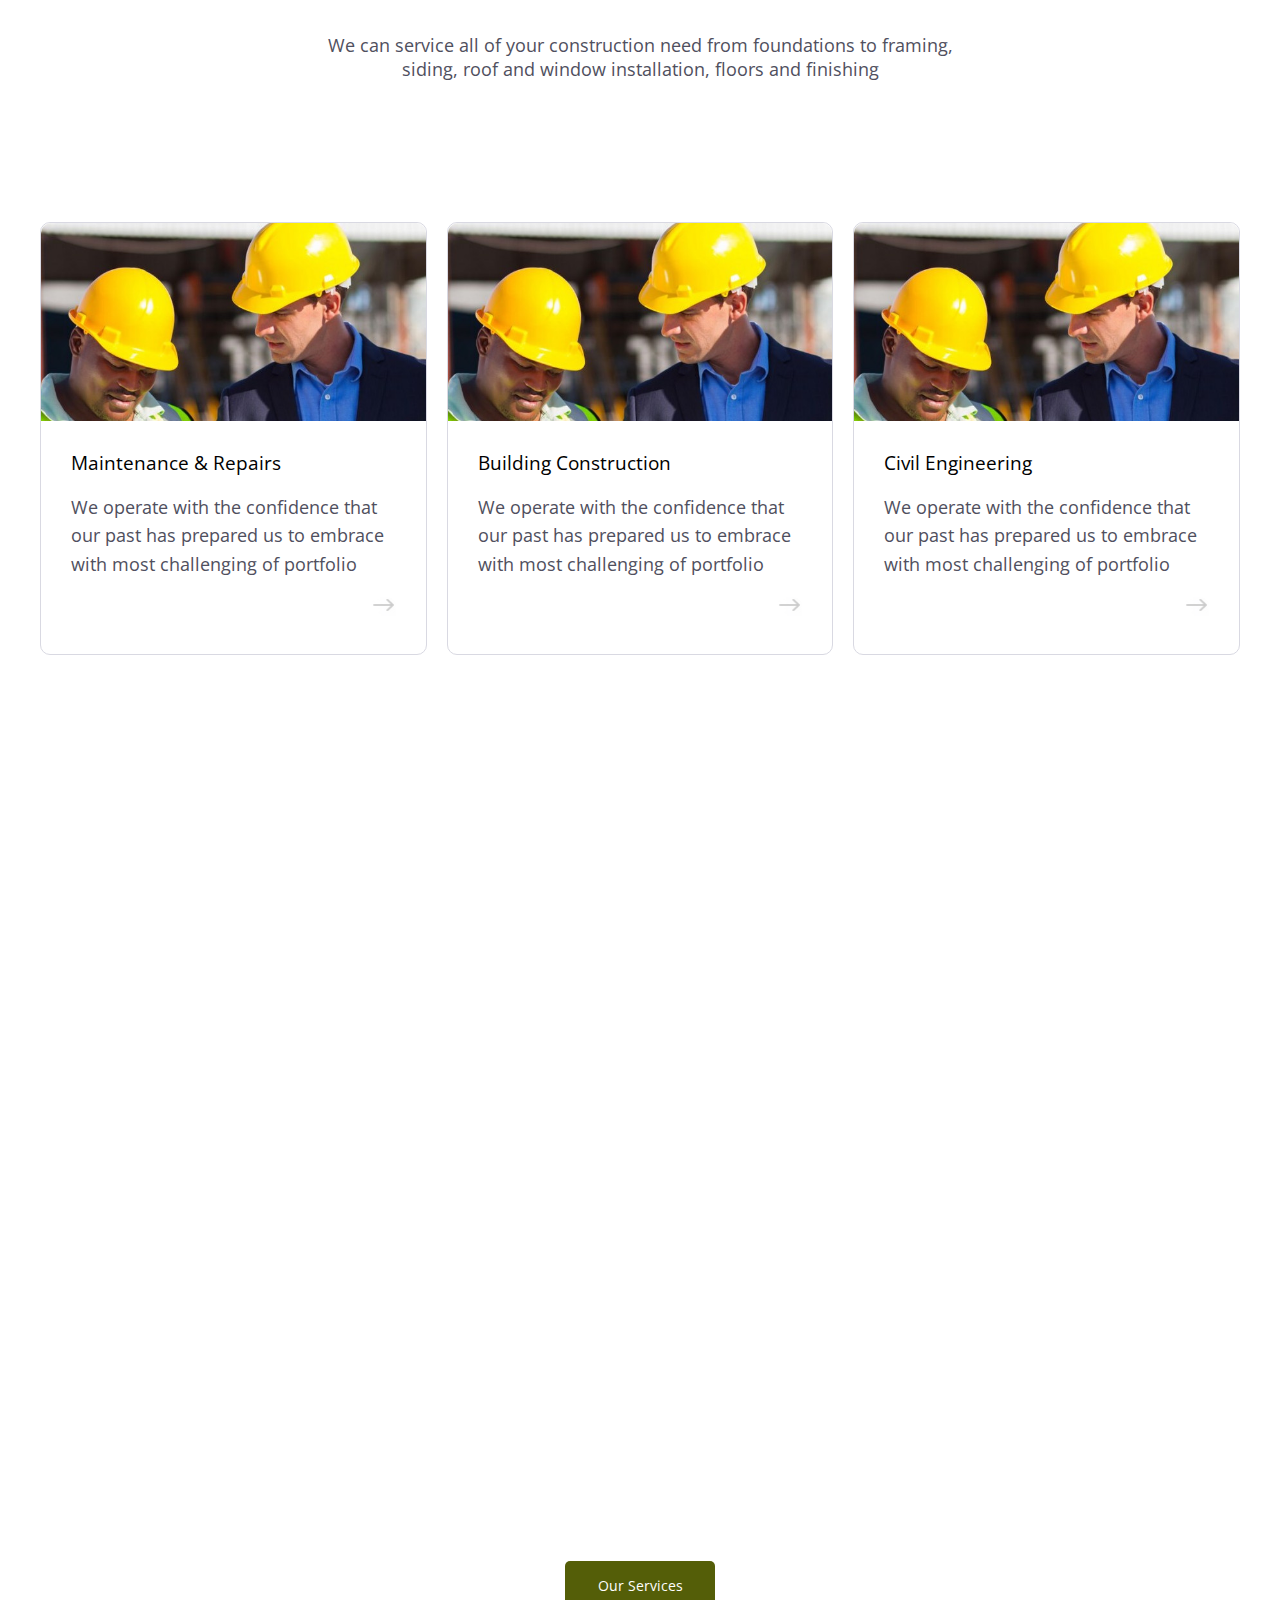
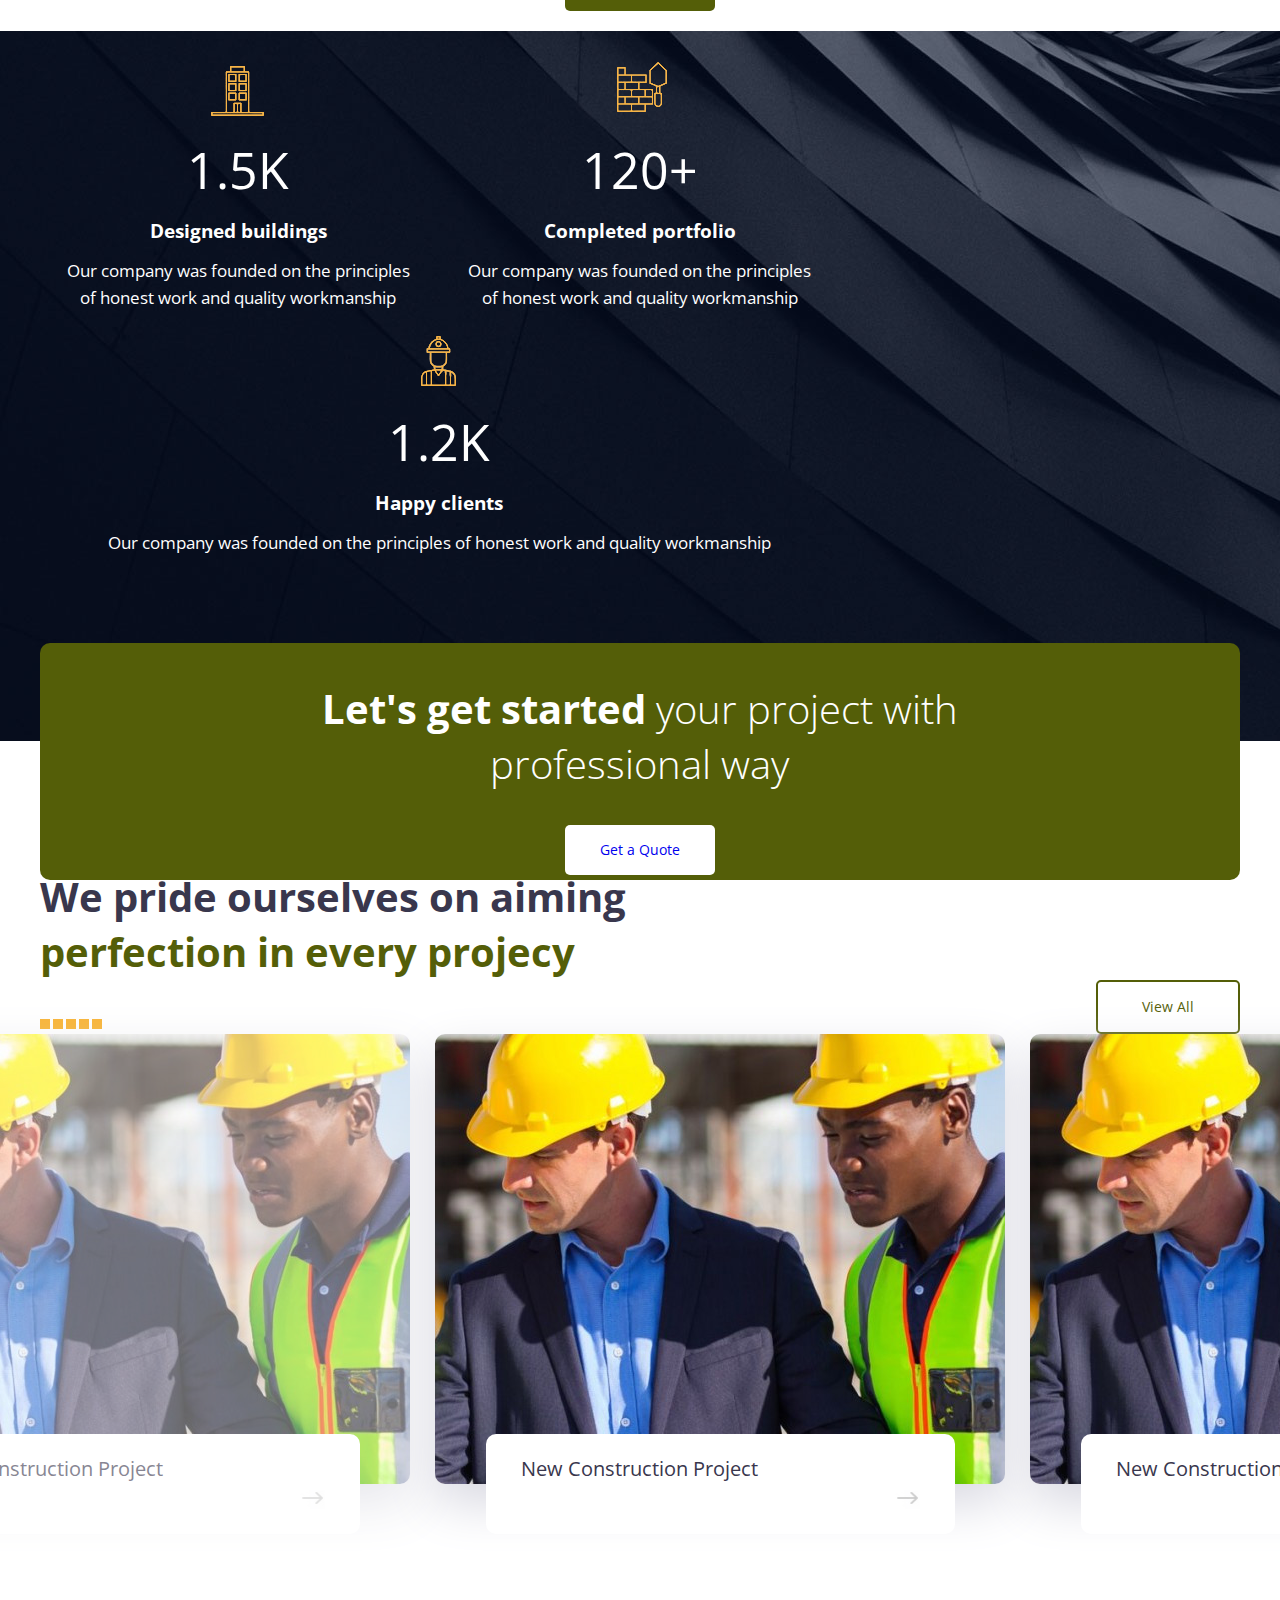
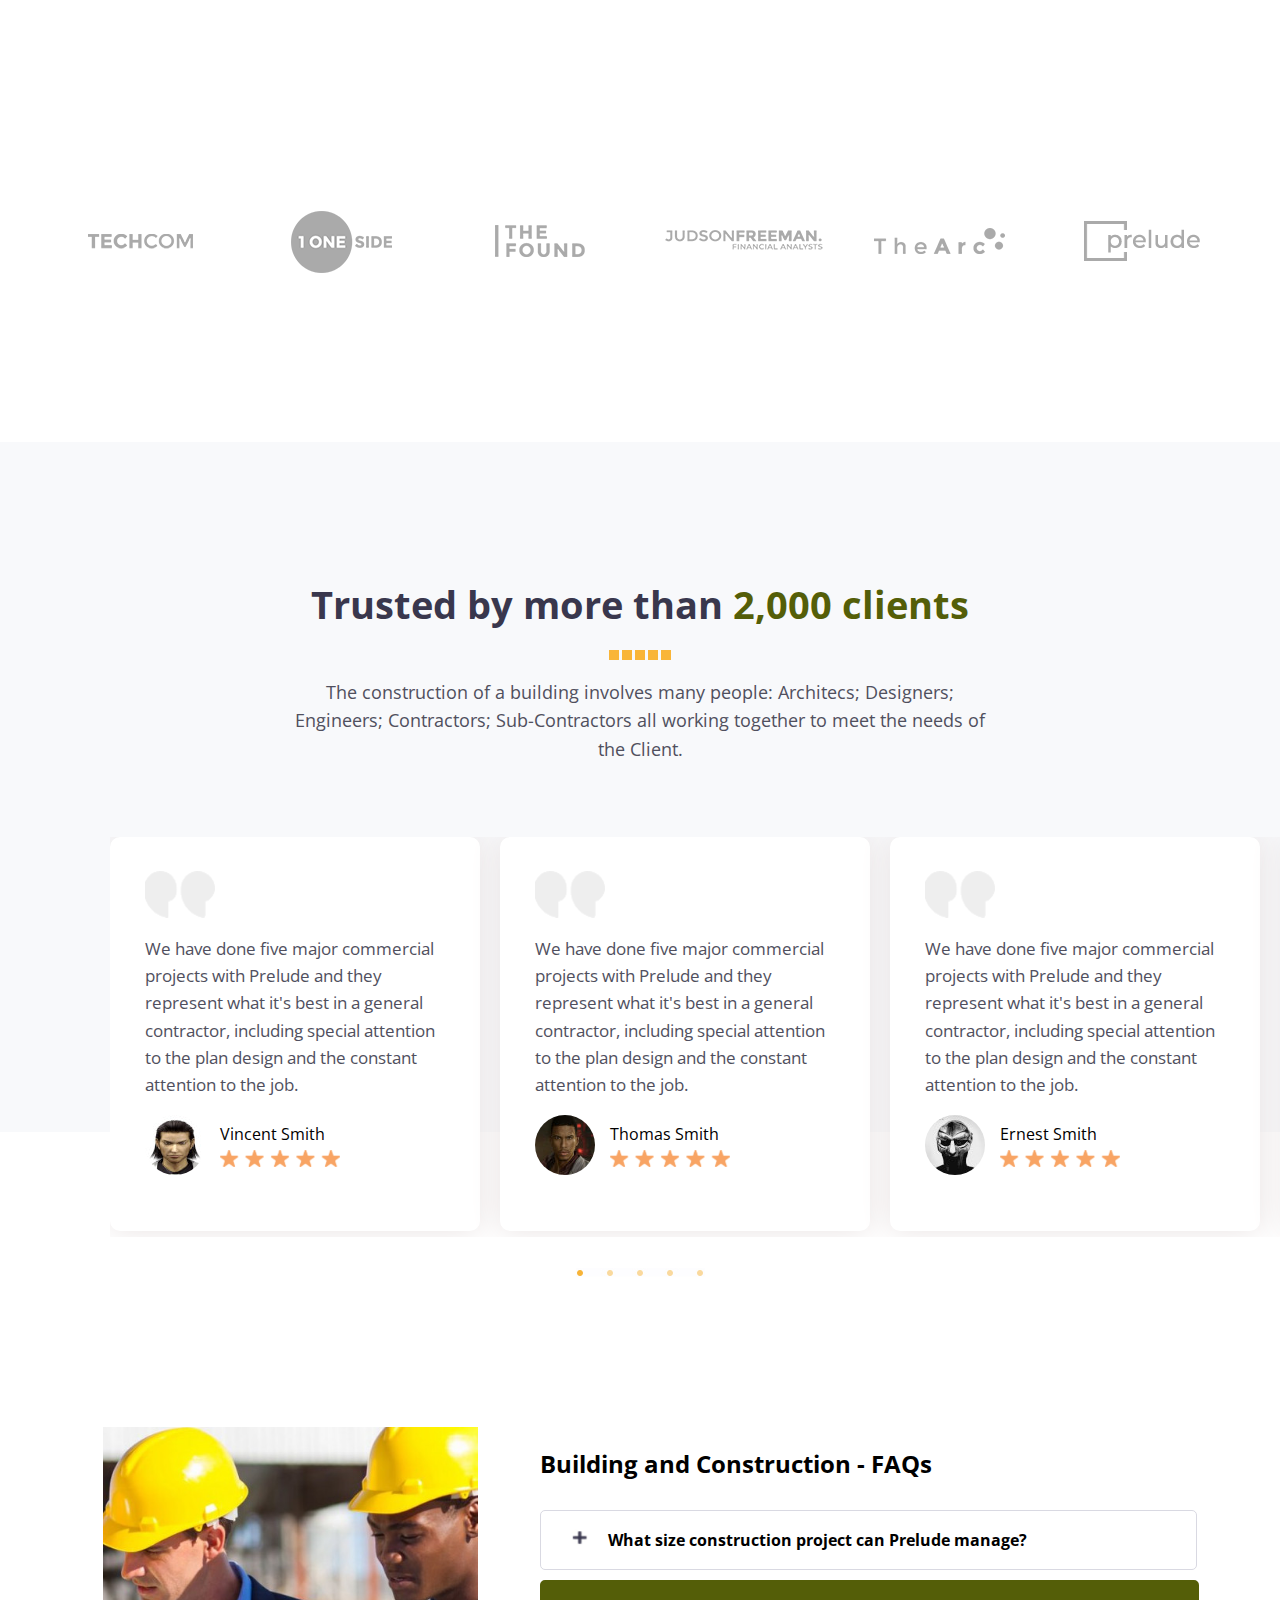
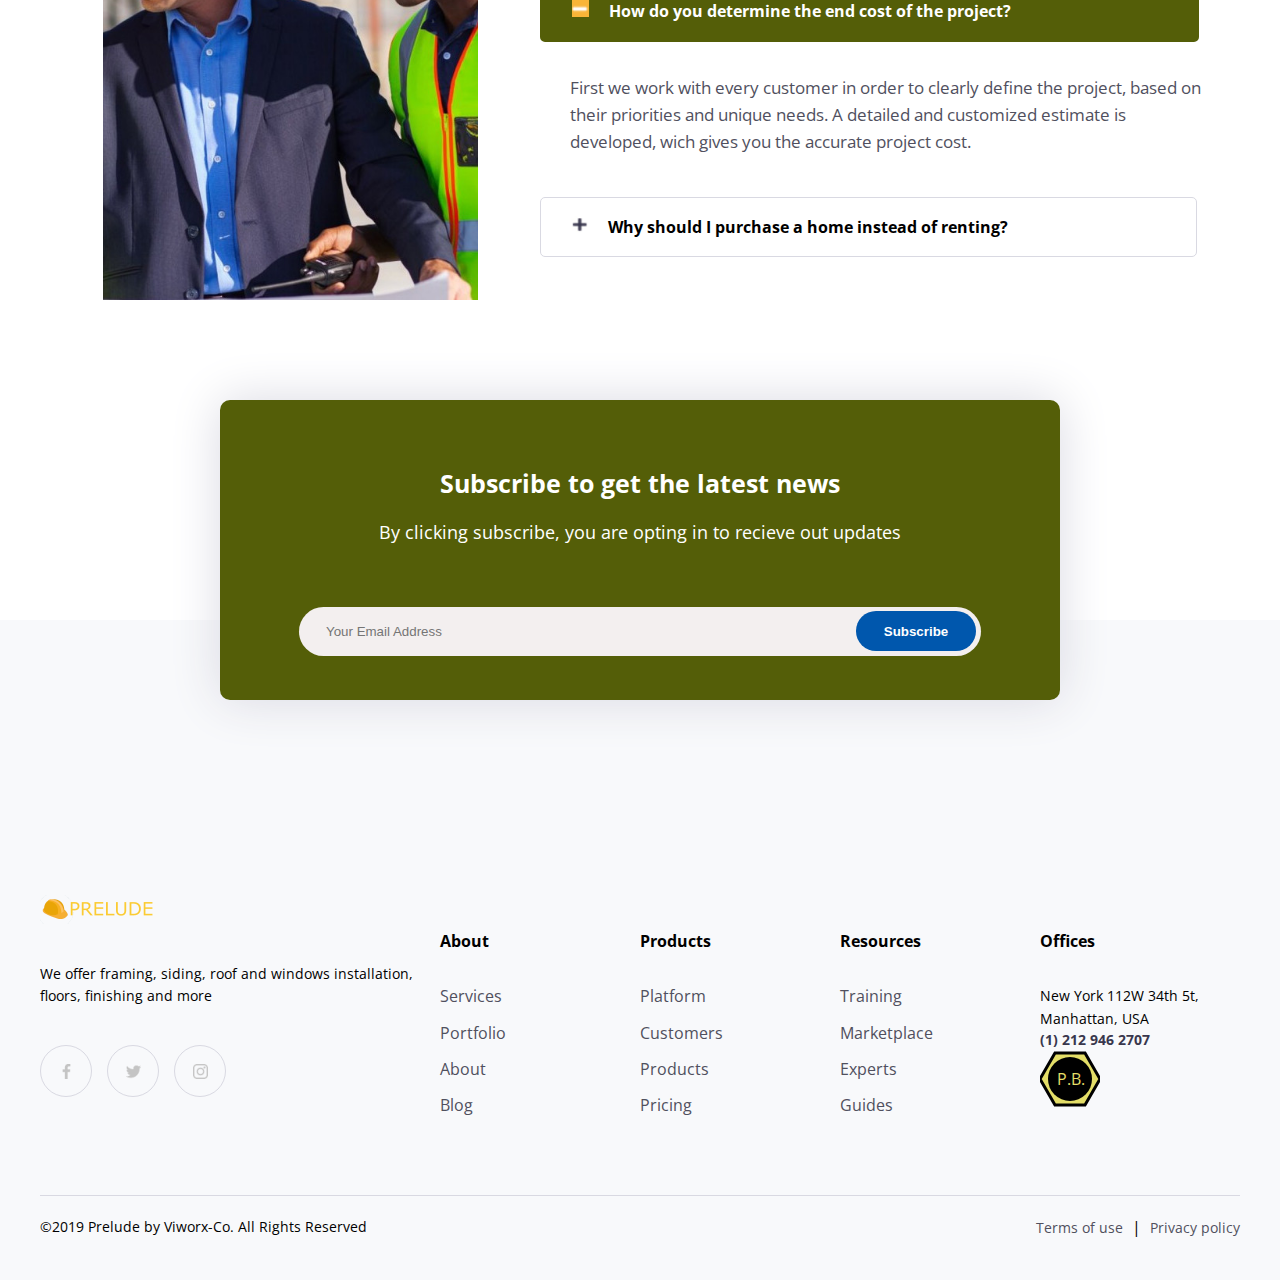
==== commit 4b559caf: "1.11" ====
--- a/Proyecto_AAA/portada.html
+++ b/Proyecto_AAA/portada.html
@@ -447,10 +447,10 @@
                 </div>
                 <div class="footerLinks">
                     <span class="bold">About</span>
-                    <a href="./services.html">Services</a>
-                    <a href="./portfolio.html">Portfolio</a>
+                    <a aria-label="Go to services"href="./services.html">Services</a>
+                    <a aria-label="Go to portfolio" href="./portfolio.html">Portfolio</a>
                     <a aria-label="Go to about us" href="./#AboutUs">About</a>
-                    <a href="./blog.html">Blog</a>
+                    <a aria-label="Go to the blog"href="./blog.html">Blog</a>
                 </div>
                 <div class="footerLinks">
                     <span class="bold">Products</span>
